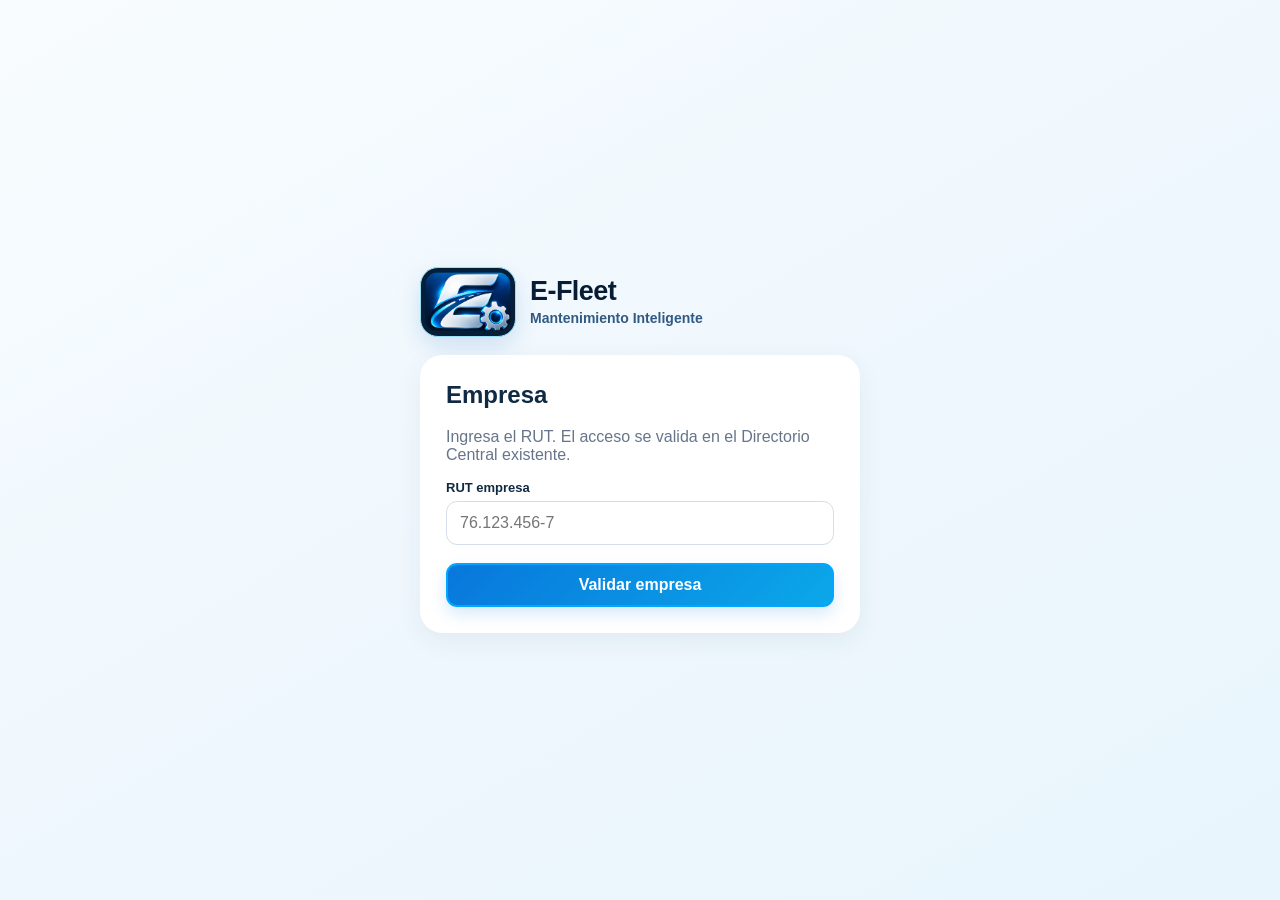
==== index.html @ 765e3e38 "Add files via upload" ====
<!doctype html>
<html lang="es">
<head>
  <meta charset="utf-8">
  <meta name="color-scheme" content="light">
  <meta name="viewport" content="width=device-width,initial-scale=1">
  <meta name="theme-color" content="#f8fcff">
  <title>E-Fleet Mantenimiento Inteligente</title>
  <link rel="icon" type="image/png" href="efleet-login-mark-r1819.png?v=1819">
  <link rel="stylesheet" href="styles.css?v=1840">
  <style id="efleet-shell-r170">
    /* Respaldo crítico integrado: evita que una hoja antigua deje el menú desbordado. */
    #sidebar{display:flex!important;flex-direction:column!important;height:100vh!important;height:100dvh!important;min-height:0!important;overflow:hidden!important}
    #sidebar #nav{display:flex!important;flex:1 1 auto!important;min-height:0!important;overflow-y:scroll!important;overscroll-behavior:contain!important;scrollbar-width:auto!important}
    #sidebarToggle{display:flex!important;visibility:visible!important}
    @media(max-width:760px){
      #appView{display:block!important}
      #sidebar{position:fixed!important;left:0!important;top:0!important;bottom:0!important;width:min(86vw,310px)!important;min-width:min(86vw,310px)!important;z-index:120!important;transform:translateX(-104%)!important;transition:transform .22s ease!important}
      #appView.sidebar-open #sidebar{transform:translateX(0)!important}
      #sidebarBackdrop{display:none!important;position:fixed!important;inset:0!important;z-index:110!important;background:#1018288f!important}
      #appView.sidebar-open #sidebarBackdrop{display:block!important}
      #appView>main{display:block!important;margin:0!important;width:100%!important}
    }
  </style>
</head>
<body>
<div id="toast"></div>

<section id="accessView" class="access-shell">
  <div class="brand-card">
    <div class="brand-mark"><img src="efleet-login-mark-r1819.png?v=1819" alt="E-Fleet Mantenimiento Inteligente"></div>
    <div>
      <h1>E-Fleet</h1>
      <p>Mantenimiento Inteligente</p>
    </div>
  </div>

  <div class="access-card">
    <div id="stepCompany">
      <h2>Empresa</h2>
      <p class="muted">Ingresa el RUT. El acceso se valida en el Directorio Central existente.</p>
      <label>RUT empresa</label>
      <input id="rut" autocomplete="organization" placeholder="76.123.456-7">
      <div id="keyWrap" class="hidden">
        <label>Clave de instalación</label>
        <input id="installKey" type="password" autocomplete="off" placeholder="SGF-XXXX-XXXX-...">
      </div>
      <button id="btnResolve" class="primary">Validar empresa</button>
      <div id="companyResult" class="status-box hidden"></div>
    </div>

    <div id="stepSetup" class="hidden">
      <div class="back" data-back="company">← Cambiar empresa</div>
      <h2>Primer Administrador</h2>
      <p class="muted">Esta empresa todavía no tiene usuarios en flota-mantenciones.</p>
      <label>Nombre</label><input id="setupName" placeholder="Administrador">
      <label>Correo</label><input id="setupEmail" type="email" placeholder="admin@empresa.cl">
      <label>Contraseña</label><input id="setupPassword" type="password" placeholder="Mínimo 8 caracteres">
      <button id="btnSetup" class="primary">Crear Administrador</button>
    </div>

    <div id="stepLogin" class="hidden">
      <h2>Iniciar sesión</h2>
      <div id="loginCompany" class="company-chip"></div>
      <label>Correo</label><input id="loginEmail" type="email" autocomplete="username">
      <label for="loginPassword">Contraseña</label>
      <div class="login-password-field">
        <input id="loginPassword" type="password" autocomplete="current-password" aria-describedby="loginPasswordHint">
        <button id="btnToggleLoginPassword" class="login-password-toggle" type="button" aria-label="Mostrar contraseña" aria-pressed="false" title="Mostrar contraseña">
          <svg class="eye-open" viewBox="0 0 24 24" aria-hidden="true"><path d="M2.2 12s3.6-6 9.8-6 9.8 6 9.8 6-3.6 6-9.8 6-9.8-6-9.8-6Z"/><circle cx="12" cy="12" r="2.8"/></svg>
          <svg class="eye-closed" viewBox="0 0 24 24" aria-hidden="true"><path d="m3 3 18 18M10.6 6.2A9.9 9.9 0 0 1 12 6c6.2 0 9.8 6 9.8 6a16.5 16.5 0 0 1-3 3.6M6.3 6.3C3.8 8 2.2 12 2.2 12s3.6 6 9.8 6c1.4 0 2.7-.3 3.8-.8M9.9 9.9A3 3 0 0 0 14.1 14.1"/></svg>
        </button>
      </div>
      <small id="loginPasswordHint" class="login-enter-hint">Presiona Enter para ingresar</small>
      <button id="btnLogin" class="primary">Ingresar</button>
      <div class="connection-actions">
        <button id="btnChangeCompany" class="link-btn" type="button">Cambiar empresa</button>
        <button id="btnClearConnection" class="link-btn danger-link" type="button">Limpiar conexión</button>
      </div>
    </div>
  </div>
</section>

<section id="appView" class="app-shell hidden">
  <aside id="sidebar" class="sidebar" aria-label="Menú principal">
    <div class="side-brand">
      <div class="brand-mark small"><img src="efleet-icon.png" alt="E-fleet"></div>
      <div><strong>E-Fleet</strong><small>Mantenimiento</small></div>
      <button id="sidebarClose" class="sidebar-close" type="button" aria-label="Cerrar menú">×</button>
    </div>
    <nav id="nav">
      <button data-view="dashboard" class="active">▦ Dashboard</button>
      <button data-view="empresa">🏢 Empresa</button>
      <button data-view="checkin" class="nav-protagonist">✓ Checklist técnico</button>
      <button data-view="checkinhistorial">🕘 Historial de Checklist</button>
      <button data-view="checkinaprobaciones">✅ Aprobar Checklist</button>
      <button data-view="perfiles">◉ Perfiles</button>
      <button data-view="vehiculos">🚙 Vehículos</button>
      <button data-view="conductores">👤 Conductores</button>
      <button data-view="asignaciones">🔑 Asignaciones</button>
      <button data-view="documentos">📄 Documentos</button>
      <button data-view="fallas">⚠ Fallas</button>
      <button data-view="mantenciones">🔧 Mantenciones</button>
      <button data-view="ordenes">📋 Órdenes de servicio</button>
      <button data-view="talleres">🏭 Talleres</button>
      <button data-view="historial">↺ Historial mantenciones</button>
      <button data-view="predicciones">✦ Análisis predictivo</button>
      <button data-view="notificaciones">🔔 Notificaciones y alertas</button>
      <button data-view="combustible">⛽ Combustible</button>
      <button data-view="presupuesto" class="nav-management">💰 Presupuesto Operacional</button>
      <button data-view="reportes">📊 Reportes PDF / XLSX</button>
      <button data-view="manual" class="nav-help">❓ Manual de Uso / Ayuda</button>
      <button class="nav-management" data-view="auditoria">🛡 Auditoría</button>
      <button id="navUsers" class="nav-management" data-view="usuarios">👥 Usuarios y permisos</button>
    </nav>
    <div class="side-bottom">
      <div id="sideUser"></div>
      <button id="btnLogout" class="ghost">Cerrar sesión</button>
    </div>
  </aside>
  <button id="sidebarBackdrop" class="sidebar-backdrop" type="button" aria-label="Cerrar menú"></button>

  <main>
    <header>
      <div class="header-main">
        <button id="sidebarToggle" class="sidebar-toggle" type="button" aria-label="Abrir menú principal" aria-controls="sidebar" aria-expanded="true">
          <span></span><span></span><span></span>
        </button>
        <div class="header-copy">
          <div class="header-copy-line"><h2 id="pageTitle">Dashboard</h2></div>
</div>
        <div class="company-nav-cluster"><button id="pageBackButton" class="page-back-button" type="button" aria-label="Volver atrás">←</button><div id="companyIdentity" class="company-identity">
          <img id="companyLogoHeader" class="company-logo-header hidden" alt="Logo empresa">
          <div><small>EMPRESA ACTIVA</small><strong id="companyNameHeader">Empresa</strong></div>
        </div></div>
      </div>
      <div class="header-actions">
        <button id="btnNotifications" class="notification-bell" type="button" aria-label="Centro de notificaciones">
          <span class="bell-icon">🔔</span>
          <span id="notificationCount" class="notification-count hidden">0</span>
        </button>
        <button id="btnExportPdfCurrent" class="ghost module-export-button pdf-icon-button" type="button" title="Exportar PDF" aria-label="Exportar PDF">📄</button>
        <button id="btnExportXlsxCurrent" class="ghost module-export-button excel-icon-button" type="button" title="Exportar Excel" aria-label="Exportar Excel"><span class="excel-icon" aria-hidden="true">X</span></button>
        <button id="btnRefresh" class="ghost">↻ Actualizar</button>
        <div class="profile-wrap">
          <button id="profileButton" class="profile-button" type="button" aria-label="Perfil">
            <img id="profileImage" class="profile-image hidden" alt="Foto de perfil">
            <span id="profileInitials" class="profile-initials">U</span>
          </button>
          <div id="profileMenu" class="profile-menu hidden">
            <div class="profile-menu-head">
              <strong id="profileMenuName">Usuario</strong>
              <small id="profileMenuRole"></small>
            </div>
            <button id="btnChangePhoto" type="button">📷 Cambiar foto</button>
            <button id="btnProfileLogout" type="button">↪ Cerrar sesión</button>
          </div>
          <input id="profileFile" class="hidden" type="file" accept="image/jpeg,image/png,image/webp">
        </div>
      </div>
    </header>

    <section id="view-dashboard" class="view active">
      <div id="fleetRings" class="ring-kpi-grid"></div>
      <div id="kpis" class="kpi-grid"></div>
      <div class="panel">
        <div class="panel-head"><h3>Salud de la flota</h3></div>
        <div id="healthRows"></div>
      </div>
    </section>

    <section id="view-empresa" class="view">
      <div class="module-hero company-module-hero">
        <div><span class="hero-icon">🏢</span><div><span class="module-eyebrow">EMPRESA ACTIVA</span><h3>Datos de la empresa</h3><p>Nombre, logo y datos corporativos usados por Web, Android, PDF y reportes.</p></div></div>
        <span id="companyStateBadge" class="badge ok">ACTIVA</span>
      </div>
      <div class="company-layout">
        <section class="panel company-logo-panel">
          <div class="company-logo-preview"><img id="companyLogoPreview" class="hidden" alt="Logo empresa"><span id="companyLogoPlaceholder">🏢</span></div>
          <h3 id="companyDisplayName">Empresa</h3><p id="companyDisplayRut" class="muted"></p>
          <input id="companyLogoFile" class="hidden" type="file" accept="image/jpeg,image/png,image/webp">
          <button id="btnCompanyLogo" class="ghost" type="button">📷 Cargar / cambiar logo</button>
        </section>
        <section class="panel company-form-panel">
          <div class="company-form-grid">
            <div><label>Razón social</label><input id="companyLegalName"></div>
            <div><label>Nombre de fantasía</label><input id="companyTradeName"></div>
            <div class="span-2"><label>Dirección</label><input id="companyAddress"></div>
            <div><label>Teléfono</label><input id="companyPhone"></div>
            <div><label>Correo</label><input id="companyEmail" type="email"></div>
            <div><label>Alerta velocidad (km/h)</label><input id="companySpeedAlert" type="number" min="0"></div>
            <div><label>Exceso velocidad (km/h)</label><input id="companySpeedExcess" type="number" min="0"></div>
            <div><label>Alerta mantención preventiva (km)</label><input id="companyMaintenanceWarn" type="number" min="0"></div>
            <div><label>Alerta mantención urgente (km)</label><input id="companyMaintenanceUrgent" type="number" min="0"></div>
          </div>
          <div class="company-actions"><button id="btnSaveCompany" class="primary" type="button">Guardar datos de empresa</button></div>
        </section>
      </div>
    </section>

    <section id="view-sin-acceso" class="view">
      <div class="access-empty-state"><span>🔒</span><h3>Perfil sin módulos habilitados</h3><p>La matriz personalizada de esta cuenta está vacía. Un Administrador puede habilitar opciones desde Usuarios y permisos.</p></div>
    </section>

    <section id="view-perfiles" class="view">
      <div class="module-hero">
        <div><span class="hero-icon">◉</span><div><h3>Perfiles de acceso</h3><p>Operador y Supervisor son perfiles distintos; cada uno conserva su propia matriz.</p></div></div>
        <button id="btnProfilePhoto" class="primary" type="button">📷 Actualizar foto</button>
      </div>
      <div id="profileOverview" class="profile-overview"></div>
      <div id="profileOperational" class="life-grid"></div>
      <div class="section-heading"><div><span>CONTROL DE ACCESO</span><h3>Perfiles y permisos base</h3><p>El Administrador configura la matriz del perfil; los permisos personalizados del usuario continúan siendo autoritativos.</p></div></div>
      <div class="advanced-filter-bar compact-filter-bar"><label class="filter-field filter-search"><span>Buscar</span><input id="profileSearch" type="search" placeholder="Perfil, rol o descripción"></label><label class="filter-field"><span>Categoría</span><select id="profileRoleFilter"><option value="">Todas</option><option value="ROL-ADMIN">Administradores</option><option value="ROL-GERENCIA">Gerencia</option><option value="ROL-OPERADOR">Operadores</option><option value="ROL-SUPERVISOR">Supervisores</option><option value="ROL-SUPERVISOR-GEO">Supervisores geográficos</option><option value="ROL-CONDUCTOR">Conductores</option></select></label><div class="advanced-filter-actions"><button id="profileFilterClear" class="ghost" type="button">Limpiar</button></div></div>
      <div id="roleProfileCards" class="role-profile-grid"></div>
    </section>

    <section id="view-vehiculos" class="view">
      <div class="toolbar">
        <button class="primary" data-open-form="vehiculo">+ Vehículo</button>
      </div>
      <div class="advanced-filter-bar" data-filter-module="vehiculos">
        <label class="filter-field filter-search"><span>Buscar</span><input data-filter-search type="search" placeholder="Patente, marca, modelo, VIN o combustible"></label>
        
        <label class="filter-field"><span>Estado</span><select data-filter-state><option value="">Todos</option></select></label>
        <label class="filter-field"><span>Categoría</span><select data-filter-category><option value="">Todas</option></select></label>
        <label class="filter-field"><span>Criticidad</span><select data-filter-criticality><option value="">Todas</option></select></label>
        <label class="filter-field filter-date"><span>Desde</span><input data-filter-from type="date"></label>
        <label class="filter-field filter-date"><span>Hasta</span><input data-filter-to type="date"></label>
        <div class="advanced-filter-actions"><button class="primary" data-filter-apply type="button">Aplicar</button><button class="ghost" data-filter-clear type="button">Limpiar</button><button class="ghost" data-filter-refresh type="button">↻ Actualizar</button></div>
      </div>
      <div id="vehiculosRows" class="cards"></div>
    </section>

    <section id="view-conductores" class="view">
      <div class="module-hero">
        <div><span class="hero-icon">👤</span><div><span class="module-eyebrow">FICHA + ANTECEDENTES</span><h3>Conductores</h3></div></div>
        <button class="primary" data-open-form="conductor">+ Conductor</button>
      </div>
      <div class="user-module-features"><span>📄 Licencia de conducir</span><span>🪪 Cédula de identidad</span><span>📋 Hoja de vida del conductor</span><span>⚠ Alertas de vencimiento</span></div>
      <div class="advanced-filter-bar" data-filter-module="conductores">
        <label class="filter-field filter-search"><span>Buscar</span><input data-filter-search type="search" placeholder="Nombre, RUT, correo, teléfono o licencia"></label>
        
        <label class="filter-field"><span>Estado</span><select data-filter-state><option value="">Todos</option></select></label>
        <label class="filter-field"><span>Categoría</span><select data-filter-category><option value="">Todas</option></select></label>
        <label class="filter-field"><span>Criticidad</span><select data-filter-criticality><option value="">Todas</option></select></label>
        <label class="filter-field filter-date"><span>Desde</span><input data-filter-from type="date"></label>
        <label class="filter-field filter-date"><span>Hasta</span><input data-filter-to type="date"></label>
        <div class="advanced-filter-actions"><button class="primary" data-filter-apply type="button">Aplicar</button><button class="ghost" data-filter-clear type="button">Limpiar</button><button class="ghost" data-filter-refresh type="button">↻ Actualizar</button></div>
      </div>
      <div id="conductoresRows" class="cards"></div>
    </section>


    <section id="view-asignaciones" class="view">
      <div class="module-hero">
        <div><span class="hero-icon">🔑</span><div><h3>Asignación de vehículos</h3><p>Asigna vehículos a conductores y controla aceptación.</p></div></div>
        <button id="btnNewAssignment" class="primary">+ Asignar vehículo</button>
      </div>
      <div class="advanced-filter-bar" data-filter-module="asignaciones">
        <label class="filter-field filter-search"><span>Buscar</span><input data-filter-search type="search" placeholder="Vehículo, conductor u observación"></label>
        
        <label class="filter-field"><span>Estado</span><select data-filter-state><option value="">Todos</option></select></label>
        <label class="filter-field"><span>Categoría</span><select data-filter-category><option value="">Todas</option></select></label>
        <label class="filter-field"><span>Criticidad</span><select data-filter-criticality><option value="">Todas</option></select></label>
        <label class="filter-field filter-date"><span>Desde</span><input data-filter-from type="date"></label>
        <label class="filter-field filter-date"><span>Hasta</span><input data-filter-to type="date"></label>
        <div class="advanced-filter-actions"><button class="primary" data-filter-apply type="button">Aplicar</button><button class="ghost" data-filter-clear type="button">Limpiar</button><button class="ghost" data-filter-refresh type="button">↻ Actualizar</button></div>
      </div>
      <div id="assignmentRows" class="cards modern-grid"></div>
    </section>

    <section id="view-documentos" class="view">
      <div class="module-hero">
        <div><span class="hero-icon">📄</span><div><h3>Documentos</h3><p>Documentación asociada a vehículos y conductores.</p></div></div>
        <button id="btnNewDocument" class="primary">+ Nuevo documento</button>
      </div>
      <div class="document-kpis">
        <div class="mini-kpi"><small>Total</small><strong id="docKpiTotal">0</strong></div>
        <div class="mini-kpi ok"><small>Vigentes</small><strong id="docKpiOk">0</strong></div>
        <div class="mini-kpi warn"><small>30 días</small><strong id="docKpiWarn">0</strong></div>
        <div class="mini-kpi danger"><small>Prioritarios ≤15 días</small><strong id="docKpiPriority">0</strong></div>
        <div class="mini-kpi danger"><small>Vencidos</small><strong id="docKpiExpired">0</strong></div>
      </div>
      <div class="advanced-filter-bar" data-filter-module="documentos">
        <label class="filter-field filter-search"><span>Buscar</span><input data-filter-search type="search" placeholder="Tipo, número, patente o conductor"></label>
        <label class="filter-field"><span>Entidad</span><select id="docFilterEntity" data-filter-extra="entity"><option value="">Vehículos y conductores</option><option value="VEHICULO">Vehículos</option><option value="CONDUCTOR">Conductores</option></select></label>
        <label class="filter-field"><span>Estado</span><select data-filter-state><option value="">Todos</option></select></label>
        <label class="filter-field"><span>Categoría</span><select data-filter-category><option value="">Todas</option></select></label>
        <label class="filter-field"><span>Criticidad</span><select data-filter-criticality><option value="">Todas</option></select></label>
        <label class="filter-field filter-date"><span>Desde</span><input data-filter-from type="date"></label>
        <label class="filter-field filter-date"><span>Hasta</span><input data-filter-to type="date"></label>
        <div class="advanced-filter-actions"><button class="primary" data-filter-apply type="button">Aplicar</button><button class="ghost" data-filter-clear type="button">Limpiar</button><button class="ghost" data-filter-refresh type="button">↻ Actualizar</button></div>
      </div>
      <div id="documentRows" class="document-grid"></div>
      <div class="panel"><div class="panel-head"><div><h3>Línea de tiempo documental</h3><p class="muted">Carga, reemplazo, edición, vencimiento y eliminación quedan trazados.</p></div></div><div id="documentTimeline" class="maintenance-timeline"></div></div>
    </section>

    <section id="view-checkin" class="view">
      <div class="checkin-hero">
        <div>
          <span class="checkin-eyebrow">MÓDULO PROTAGONISTA · CONTROL TÉCNICO</span>
          <h3>Centro de Checklist vehicular</h3>
          <p>Inspecciona, decide, informa fallas y programa mantenciones sin abandonar este módulo.</p>
        </div>
        <span class="checkin-count">18<br><small>PUNTOS</small></span>
      </div>
      <div class="checkin-qr-gateway" aria-label="Acceso rápido QR de Checklist">
        <div class="checkin-qr-gateway-main">
          <div class="checkin-qr-gateway-icon" aria-hidden="true">▦</div>
          <div>
            <span class="checkin-qr-gateway-kicker">ACCESO QR · CHECKLIST</span>
            <strong>Escáner QR visible y directo</strong>
            <small>Valida el QR temporal del vehículo antes de iniciar la inspección. No necesitas seleccionar una unidad para abrir el escáner.</small>
          </div>
        </div>
        <div class="checkin-qr-gateway-actions">
          <button id="btnScanCheckinQr" class="qr-scan-main" type="button">📷 ESCANEAR / VALIDAR QR</button>
          <button id="btnGenerateCheckinQr" class="qr-generate-main" type="button">▦ GENERAR QR · 15 MIN</button>
        </div>
      </div>
      <div class="checkin-workflow">
        <div><b>1</b><span><strong>Identificar</strong><small>Tarjetas y QR</small></span></div>
        <div><b>2</b><span><strong>Inspeccionar</strong><small>18 controles</small></span></div>
        <div><b>3</b><span><strong>Decidir</strong><small>Apto o no apto</small></span></div>
        <div><b>4</b><span><strong>Actuar</strong><small>Falla o mantención</small></span></div>
      </div>
      <div class="panel checkin-schedule-panel">
        <div class="panel-head"><div><h3>Próximos Checklist programados</h3><p>La programación también nace desde este módulo protagonista.</p></div><button id="btnProgramCheckinSecondary" class="primary" type="button">+ Programar</button></div>
        <div id="checkinScheduleRows" class="schedule-grid"></div>
      </div>
      <div class="panel checkin-create-panel">
        <div class="panel-head">
          <div><h3>Nueva inspección</h3><p>Selecciona la unidad antes de generar el acceso QR.</p></div>
          <div class="checkin-head-actions">
            <button id="btnProgramCheckin" class="ghost" type="button">🗓 Programar Checklist</button>
            <button id="btnGoCheckinHistory" class="ghost" type="button">🕘 Historial</button>
            <button id="btnGoCheckinApprovals" class="ghost" type="button">✅ Aprobar</button>
            <button id="btnCheckinVoice" class="voice-action" type="button">🎙 Informar por voz</button>
            <button id="btnMarkAllConforme" class="ghost" type="button">✓ Marcar todo conforme</button>
          </div>
        </div>
        <div class="checkin-selection-board">
          <section class="checkin-choice-section checkin-choice-wide">
            <div class="checkin-section-title"><span>1</span><div><strong>Selecciona el vehículo</strong><small>Presiona una tarjeta para dejar la unidad activa.</small></div></div>
            <label class="checkin-quick-search"><span>Buscar vehículo</span><input id="ciVehicleSearch" type="search" placeholder="Patente, marca, modelo o VIN" autocomplete="off"></label>
            <input id="ciVehicle" type="hidden">
            <div id="ciVehicleCards" class="checkin-choice-grid vehicle-choice-grid"></div>
          </section>
          <section class="checkin-choice-section">
            <div class="checkin-section-title"><span>2</span><div><strong>Selecciona el conductor</strong><small>Las opciones están dentro de tarjetas.</small></div></div>
            <label class="checkin-quick-search"><span>Buscar conductor</span><input id="ciDriverSearch" type="search" placeholder="Nombre, RUT, correo o licencia" autocomplete="off"></label>
            <input id="ciDriver" type="hidden">
            <div id="ciDriverCards" class="checkin-choice-grid driver-choice-grid"></div>
          </section>
          <section class="checkin-choice-section mileage-choice-card">
            <div class="checkin-section-title"><span>3</span><div><strong>Kilometraje actual</strong><small>Se incorpora al Checklist y sus acciones.</small></div></div>
            <div class="mileage-input"><input id="ciKm" type="number" min="0" inputmode="numeric" placeholder="0"><span>KM</span></div>
            <div class="km-confirm-line"><span>El kilometraje es el único dato mínimo operativo.</span><strong id="ciKmStatus">Pendiente de confirmar</strong></div>
          </section>
        </div>
        <div id="checkinQrGateHint" class="checkin-qr-gate"><strong>QR requerido</strong><span>Valida el QR del vehículo asignado para habilitar los 18 puntos de chequeo.</span></div>
        <div id="checkinValidatedArea" class="hidden">
        <div class="checkin-inspection-heading"><span>4</span><div><strong>Inspección de 18 puntos</strong><small>Cada tarjeta contiene sus tres opciones: Conforme, Observación o Falla.</small></div></div>
        <div id="checklist" class="checklist"></div>
        <div class="checkin-close-grid">
          <div>
            <label>Observación general</label>
            <textarea id="ciObs" rows="4" placeholder="Ruidos, daños, testigos o condiciones relevantes"></textarea>
          </div>
          <div id="ciResultBox" class="checkin-result result-ok">
            <small>RESULTADO TÉCNICO EN VIVO</small>
            <strong id="ciResult">APTO</strong>
            <span id="ciResultDetail">18 conformes · 0 observaciones · 0 fallas</span>
          </div>
        </div>
        <div class="checkin-evidence-box">
          <div class="guided-evidence-title"><div><strong>📷 Evidencia fotográfica guiada</strong><small>5 vistas del perímetro + odómetro. Esperada para trazabilidad, pero nunca impide cerrar el Checklist.</small></div></div>
          <div class="checkin-photo-guide">
            <label class="guided-photo"><span>FOTO 1</span><strong>Frente</strong><input type="file" accept="image/*" capture="environment" data-guided-evidence="FRENTE" data-guided-label="Frente"></label>
            <label class="guided-photo"><span>FOTO 2</span><strong>Parte trasera</strong><input type="file" accept="image/*" capture="environment" data-guided-evidence="TRASERA" data-guided-label="Parte trasera"></label>
            <label class="guided-photo"><span>FOTO 3</span><strong>Lateral izquierdo</strong><input type="file" accept="image/*" capture="environment" data-guided-evidence="LATERAL_IZQ" data-guided-label="Lateral izquierdo"></label>
            <label class="guided-photo"><span>FOTO 4</span><strong>Lateral derecho</strong><input type="file" accept="image/*" capture="environment" data-guided-evidence="LATERAL_DER" data-guided-label="Lateral derecho"></label>
            <label class="guided-photo"><span>FOTO 5</span><strong>Vista general 3/4</strong><input type="file" accept="image/*" capture="environment" data-guided-evidence="GENERAL_3_4" data-guided-label="Vista general 3/4"></label>
            <label class="guided-photo"><span>ODÓMETRO</span><strong>Kilometraje</strong><input type="file" accept="image/*" capture="environment" data-guided-evidence="ODOMETRO" data-guided-label="Odómetro"></label>
          </div>
          <label>Archivos adicionales</label><input id="ciEvidenceFiles" type="file" multiple accept="image/jpeg,image/png,image/webp,application/pdf">
          <span id="ciEvidenceHint">Evidencia guiada 0/6 · no bloqueante</span>
        </div>
        <div id="checkinContinuityNotice" class="continuity-notice"><b>CONTINUIDAD OPERACIONAL</b><span>Las evidencias, IA, documentos vencidos o fallas informan; nunca bloquean el cierre. Sin internet se guarda localmente y sincroniza después.</span></div>
        <button id="btnSaveCheckin" class="primary checkin-save">Confirmar KM y guardar Checklist</button>
        </div>
        <section class="checkin-action-hub">
          <div class="checkin-action-head">
            <div><span>ACCIONES DEL CHECKLIST</span><h3>Actúa sobre el resultado</h3><p id="checkinActionContext">Guarda la inspección para vincular una falla o mantención.</p></div>
            <button id="btnNewCheckin" class="ghost" type="button">↻ Nueva inspección</button>
          </div>
          <div class="checkin-action-grid">
            <article id="checkinFailureAction" class="checkin-action-card failure-action is-locked">
              <div class="checkin-action-icon">⚠</div>
              <div><small>DESDE EL CHECKLIST</small><h4>Informe de fallas</h4><p>Registra el hallazgo con vehículo, conductor, kilometraje y Checklist vinculados.</p></div>
              <div id="checkinFailureOptions" class="checkin-action-options"><button type="button" data-current-checkin-failure="ADICIONAL" disabled>+ Informar falla adicional</button></div>
            </article>
            <article id="checkinMaintenanceAction" class="checkin-action-card maintenance-action is-locked">
              <div class="checkin-action-icon">🔧</div>
              <div><small>PROGRAMACIÓN DIRECTA</small><h4>Programar mantención</h4><p>Escoge el tipo dentro de la tarjeta y continúa con la fecha y el trabajo.</p></div>
              <div class="checkin-action-options">
                <button type="button" data-current-checkin-maintenance="PREVENTIVA" disabled>Preventiva</button>
                <button type="button" data-current-checkin-maintenance="CORRECTIVA" disabled>Correctiva</button>
                <button type="button" data-current-checkin-maintenance="PREDICTIVA" disabled>Predictiva</button>
              </div>
            </article>
          </div>
        </section>
      </div>
      <div class="panel">
        <div class="panel-head"><h3>Historial reciente</h3></div>
        <div id="checkinRows"></div>
      </div>
    </section>

    <section id="view-checkinhistorial" class="view">
      <div class="module-hero"><div><span class="hero-icon">🕘</span><div><span class="module-eyebrow">TRAZABILIDAD</span><h3>Historial de Checklist</h3><p>Inspecciones, resultado técnico, aprobación, kilometraje y evidencias por vehículo.</p></div></div><div class="hero-actions"><button id="btnCheckinHistoryPdf" class="ghost pdf-icon-button" title="Exportar PDF" aria-label="Exportar PDF">📄</button><button id="btnCheckinHistoryXlsx" class="ghost excel-icon-button" type="button" title="Exportar Excel" aria-label="Exportar Excel"><span class="excel-icon" aria-hidden="true">X</span></button></div></div>
      <div class="advanced-filter-bar" data-filter-module="checkinhistorial">
        <label class="filter-field filter-search"><span>Buscar</span><input data-filter-search type="search" placeholder="Patente, conductor u observación"></label>
        <label class="filter-field"><span>Vehículo</span><select id="checkinHistoryVehicle" data-filter-extra="vehicle"><option value="">Todos los vehículos</option></select></label>
        <label class="filter-field"><span>Estado</span><select data-filter-state><option value="">Todos</option></select></label>
        <label class="filter-field"><span>Categoría</span><select data-filter-category><option value="">Todas</option></select></label>
        <label class="filter-field"><span>Criticidad</span><select data-filter-criticality><option value="">Todas</option></select></label>
        <label class="filter-field filter-date"><span>Desde</span><input data-filter-from type="date"></label>
        <label class="filter-field filter-date"><span>Hasta</span><input data-filter-to type="date"></label>
        <div class="advanced-filter-actions"><button class="primary" data-filter-apply type="button">Aplicar</button><button class="ghost" data-filter-clear type="button">Limpiar</button><button class="ghost" data-filter-refresh type="button">↻ Actualizar</button></div>
      </div>
      <div id="checkinHistoryKpis" class="ring-kpi-grid compact"></div>
      <div id="checkinHistoryRows" class="checkin-history-grid"></div>
    </section>

    <section id="view-checkinaprobaciones" class="view">
      <div class="module-hero"><div><span class="hero-icon">✅</span><div><span class="module-eyebrow">ADMINISTRADOR / GERENCIA</span><h3>Aprobar Checklist</h3><p>Aprobación directa disponible sin pasos intermedios, conservando el resultado técnico y la auditoría.</p></div></div></div>
      <div id="checkinApprovalKpis" class="ring-kpi-grid compact"></div>
      <div class="advanced-filter-bar" data-filter-module="checkinaprobaciones">
        <label class="filter-field filter-search"><span>Buscar</span><input data-filter-search type="search" placeholder="Patente, conductor, resultado u observación"></label>
        
        <label class="filter-field"><span>Estado</span><select data-filter-state><option value="">Todos</option></select></label>
        <label class="filter-field"><span>Categoría</span><select data-filter-category><option value="">Todas</option></select></label>
        <label class="filter-field"><span>Criticidad</span><select data-filter-criticality><option value="">Todas</option></select></label>
        <label class="filter-field filter-date"><span>Desde</span><input data-filter-from type="date"></label>
        <label class="filter-field filter-date"><span>Hasta</span><input data-filter-to type="date"></label>
        <div class="advanced-filter-actions"><button class="primary" data-filter-apply type="button">Aplicar</button><button class="ghost" data-filter-clear type="button">Limpiar</button><button class="ghost" data-filter-refresh type="button">↻ Actualizar</button></div>
      </div>
      <div id="checkinApprovalRows" class="checkin-history-grid"></div>
    </section>

    <section id="view-fallas" class="view">
      <div class="module-hero"><div><span class="hero-icon">⚠</span><div><span class="module-eyebrow">CONTROL DE FALLAS</span><h3>Fallas</h3><p>Haz clic en el comentario o la tarjeta para desplegar el detalle, evidencias, trazabilidad y acciones relacionadas.</p></div></div><div class="hero-actions"><button id="btnFailureVoice" class="voice-action" type="button">🎙 Reportar por voz</button><button class="primary" data-open-form="falla">+ Informar falla</button></div></div>
      <div class="advanced-filter-bar" data-filter-module="fallas">
        <label class="filter-field filter-search"><span>Buscar</span><input data-filter-search type="search" placeholder="Falla, vehículo, conductor, comentario u origen"></label>
        
        <label class="filter-field"><span>Estado</span><select data-filter-state><option value="">Todos</option></select></label>
        <label class="filter-field"><span>Categoría</span><select data-filter-category><option value="">Todas</option></select></label>
        <label class="filter-field"><span>Criticidad</span><select data-filter-criticality><option value="">Todas</option></select></label>
        <label class="filter-field filter-date"><span>Desde</span><input data-filter-from type="date"></label>
        <label class="filter-field filter-date"><span>Hasta</span><input data-filter-to type="date"></label>
        <div class="advanced-filter-actions"><button class="primary" data-filter-apply type="button">Aplicar</button><button class="ghost" data-filter-clear type="button">Limpiar</button><button class="ghost" data-filter-refresh type="button">↻ Actualizar</button></div>
      </div>
      <div id="fallasRows" class="cards"></div>
    </section>

    <section id="view-mantenciones" class="view">
      <div class="module-hero"><div><span class="hero-icon">🔧</span><div><h3>Mantenciones por vehículo</h3><p>Planificación, ejecución y costo vinculados a la hoja de vida de cada unidad.</p></div></div><button class="primary" data-open-form="mantencion">+ Mantención</button></div>
      <div id="maintenanceKpis" class="ring-kpi-grid compact"></div>
      <div class="advanced-filter-bar" data-filter-module="mantenciones">
        <label class="filter-field filter-search"><span>Buscar</span><input data-filter-search type="search" placeholder="Trabajo, vehículo, taller u observación"></label>
        
        <label class="filter-field"><span>Estado</span><select data-filter-state><option value="">Todos</option></select></label>
        <label class="filter-field"><span>Categoría</span><select data-filter-category><option value="">Todas</option></select></label>
        <label class="filter-field"><span>Criticidad</span><select data-filter-criticality><option value="">Todas</option></select></label>
        <label class="filter-field filter-date"><span>Desde</span><input data-filter-from type="date"></label>
        <label class="filter-field filter-date"><span>Hasta</span><input data-filter-to type="date"></label>
        <div class="advanced-filter-actions"><button class="primary" data-filter-apply type="button">Aplicar</button><button class="ghost" data-filter-clear type="button">Limpiar</button><button class="ghost" data-filter-refresh type="button">↻ Actualizar</button></div>
      </div>
      <div id="mantencionesRows" class="cards"></div>
    </section>

    <section id="view-ordenes" class="view">
      <div class="module-hero service-orders-hero"><div><span class="hero-icon">📋</span><div><span class="module-eyebrow">SERVICIO TÉCNICO</span><h3>Órdenes de servicio</h3><p>Formato técnico moderno con vehículo, taller, diagnóstico, trabajos, costos y trazabilidad.</p></div></div><div class="hero-actions"><button class="primary" data-open-form="orden">+ Orden de servicio</button></div></div>
      <div id="orderKpis" class="ring-kpi-grid compact"></div>
      <div class="advanced-filter-bar" data-filter-module="ordenes">
        <label class="filter-field filter-search"><span>Buscar</span><input data-filter-search type="search" placeholder="Orden, vehículo, taller, diagnóstico o trabajo"></label>
        
        <label class="filter-field"><span>Estado</span><select data-filter-state><option value="">Todos</option></select></label>
        <label class="filter-field"><span>Categoría</span><select data-filter-category><option value="">Todas</option></select></label>
        <label class="filter-field"><span>Criticidad</span><select data-filter-criticality><option value="">Todas</option></select></label>
        <label class="filter-field filter-date"><span>Desde</span><input data-filter-from type="date"></label>
        <label class="filter-field filter-date"><span>Hasta</span><input data-filter-to type="date"></label>
        <div class="advanced-filter-actions"><button class="primary" data-filter-apply type="button">Aplicar</button><button class="ghost" data-filter-clear type="button">Limpiar</button><button class="ghost" data-filter-refresh type="button">↻ Actualizar</button></div>
      </div>
      <div id="orderRows" class="service-order-grid"></div>
    </section>

    <section id="view-talleres" class="view">
      <div class="module-hero"><div><span class="hero-icon">🏭</span><div><span class="module-eyebrow">RED DE SERVICIO</span><h3>Talleres</h3><p>Escribe la dirección en texto; E-Fleet obtiene automáticamente la ubicación y las coordenadas, además de teléfono y calidad histórica.</p></div></div><div class="hero-actions"><button class="primary" data-open-form="taller">+ Taller</button></div></div>
      <div id="workshopKpis" class="ring-kpi-grid compact"></div>
      <div class="advanced-filter-bar" data-filter-module="talleres">
        <label class="filter-field filter-search"><span>Buscar</span><input data-filter-search type="search" placeholder="Nombre, especialidad, dirección, comuna o contacto"></label>
        
        <label class="filter-field"><span>Estado</span><select data-filter-state><option value="">Todos</option></select></label>
        <label class="filter-field"><span>Categoría</span><select data-filter-category><option value="">Todas</option></select></label>
        <label class="filter-field"><span>Criticidad</span><select data-filter-criticality><option value="">Todas</option></select></label>
        <label class="filter-field filter-date"><span>Desde</span><input data-filter-from type="date"></label>
        <label class="filter-field filter-date"><span>Hasta</span><input data-filter-to type="date"></label>
        <div class="advanced-filter-actions"><button class="primary" data-filter-apply type="button">Aplicar</button><button class="ghost" data-filter-clear type="button">Limpiar</button><button class="ghost" data-filter-refresh type="button">↻ Actualizar</button></div>
      </div>
      <div id="talleresRows" class="workshop-grid"></div>
    </section>

    <section id="view-historial" class="view">
      <div class="module-hero"><div><span class="hero-icon">↺</span><div><h3>Historial de mantenciones</h3><p>Trazabilidad completa por vehículo, fecha, tipo, estado, kilometraje y costo.</p></div></div></div>
      <div id="historyKpis" class="ring-kpi-grid compact"></div>
      <div class="advanced-filter-bar" data-filter-module="historial">
        <label class="filter-field filter-search"><span>Buscar</span><input data-filter-search type="search" placeholder="Trabajo, patente u observación"></label>
        <label class="filter-field"><span>Vehículo</span><select id="historyVehicle" data-filter-extra="vehicle"><option value="">Todos los vehículos</option></select></label>
        <label class="filter-field"><span>Estado</span><select data-filter-state><option value="">Todos</option></select></label>
        <label class="filter-field"><span>Categoría</span><select data-filter-category><option value="">Todas</option></select></label>
        <label class="filter-field"><span>Criticidad</span><select data-filter-criticality><option value="">Todas</option></select></label>
        <label class="filter-field filter-date"><span>Desde</span><input data-filter-from type="date"></label>
        <label class="filter-field filter-date"><span>Hasta</span><input data-filter-to type="date"></label>
        <div class="advanced-filter-actions"><button class="primary" data-filter-apply type="button">Aplicar</button><button class="ghost" data-filter-clear type="button">Limpiar</button><button class="ghost" data-filter-refresh type="button">↻ Actualizar</button></div>
      </div>
      <div id="historyRows" class="maintenance-timeline"></div>
    </section>

    <section id="view-predicciones" class="view">
      <div class="predictive-hero"><div><span class="predictive-eyebrow">NEXO · MOTOR AUTOMÁTICO CONTINUO</span><h3>Análisis Predictivo</h3></div><button id="btnRunPrediction" class="primary" type="button">✦ Recalcular ahora</button></div>
      <div id="predictionOverview" class="prediction-overview"><div class="prediction-placeholder">Ejecuta el análisis para obtener la condición actual de la flota.</div></div>
      <div class="panel"><div class="panel-head"><div><h3>Análisis registrados</h3><p class="muted">Resultados históricos disponibles para esta cuenta.</p></div></div>      <div class="advanced-filter-bar" data-filter-module="predicciones">
        <label class="filter-field filter-search"><span>Buscar</span><input data-filter-search type="search" placeholder="Vehículo, tipo, riesgo, explicación o recomendación"></label>
        
        <label class="filter-field"><span>Estado</span><select data-filter-state><option value="">Todos</option></select></label>
        <label class="filter-field"><span>Categoría</span><select data-filter-category><option value="">Todas</option></select></label>
        <label class="filter-field"><span>Criticidad</span><select data-filter-criticality><option value="">Todas</option></select></label>
        <label class="filter-field filter-date"><span>Desde</span><input data-filter-from type="date"></label>
        <label class="filter-field filter-date"><span>Hasta</span><input data-filter-to type="date"></label>
        <div class="advanced-filter-actions"><button class="primary" data-filter-apply type="button">Aplicar</button><button class="ghost" data-filter-clear type="button">Limpiar</button><button class="ghost" data-filter-refresh type="button">↻ Actualizar</button></div>
      </div><div id="predictionRows" class="cards"></div></div>
    </section>

    <section id="view-notificaciones" class="view">
      <div class="module-hero"><div><span class="hero-icon">🔔</span><div><h3>Centro de Notificaciones</h3><p>La campanita muestra solo pendientes. Aquí queda todo el historial asociado al perfil y sus recursos, respetando rol y empresa.</p></div></div><div class="hero-actions"><button id="notificationPageInlineBack" class="ghost notification-back-inline hidden" type="button">← Volver atrás</button><button id="btnNotificationVoice" class="voice-action" type="button">🎙 Enviar por voz</button><button id="pageNotificationRefresh" class="ghost" type="button">↻ Actualizar</button><button id="pageNotificationMarkAll" class="primary" type="button">✓ Marcar leídas</button></div></div>
      <div id="notificationKpis" class="ring-kpi-grid compact"></div>
      <div id="notificationPageDetail" class="notification-focus-panel hidden"></div>
      <div class="advanced-filter-bar" data-filter-module="notificaciones">
        <label class="filter-field filter-search"><span>Buscar</span><input data-filter-search type="search" placeholder="Título, mensaje, vehículo, usuario o categoría"></label>
        
        <label class="filter-field"><span>Estado</span><select data-filter-state><option value="">Todos</option></select></label>
        <label class="filter-field"><span>Categoría</span><select data-filter-category><option value="">Todas</option></select></label>
        <label class="filter-field"><span>Criticidad</span><select data-filter-criticality><option value="">Todas</option></select></label>
        <label class="filter-field filter-date"><span>Desde</span><input data-filter-from type="date"></label>
        <label class="filter-field filter-date"><span>Hasta</span><input data-filter-to type="date"></label>
        <div class="advanced-filter-actions"><button class="primary" data-filter-apply type="button">Aplicar</button><button class="ghost" data-filter-clear type="button">Limpiar</button><button class="ghost" data-filter-refresh type="button">↻ Actualizar</button></div>
      </div>
      <div id="notificationPageSelection" class="notification-page-selection hidden"></div><div id="notificationPageRows" class="notification-page-grid"></div>
    </section>

    <section id="view-combustible" class="view">
      <div class="module-hero fuel-hero"><div><span class="hero-icon">⛽</span><div><span class="module-eyebrow">CONTROL TÉCNICO–ECONÓMICO</span><h3>Combustible Pro</h3><p>Registro con odómetro, GPS, dirección, estación, evidencia, rendimiento, costo/km, anomalías y reportes.</p></div></div><div class="hero-actions"><button id="btnFuelNearby" class="ghost" type="button">📍 Estaciones cercanas</button><button id="btnFuelGps" class="ghost" type="button">⌖ Usar mi ubicación</button><button class="primary" data-open-form="combustible">+ Informar carga</button></div></div>
      <div id="fuelKpis" class="ring-kpi-grid compact"></div>
      <div id="fuelAlert" class="fuel-alert hidden"></div>
      <div class="advanced-filter-bar" data-filter-module="combustible">
        <label class="filter-field filter-search"><span>Buscar</span><input data-filter-search type="search" placeholder="Vehículo, conductor, estación, dirección o carga"></label>
        
        <label class="filter-field"><span>Estado</span><select data-filter-state><option value="">Todos</option></select></label>
        <label class="filter-field"><span>Categoría</span><select data-filter-category><option value="">Todas</option></select></label>
        <label class="filter-field"><span>Criticidad</span><select data-filter-criticality><option value="">Todas</option></select></label>
        <label class="filter-field filter-date"><span>Desde</span><input data-filter-from type="date"></label>
        <label class="filter-field filter-date"><span>Hasta</span><input data-filter-to type="date"></label>
        <div class="advanced-filter-actions"><button class="primary" data-filter-apply type="button">Aplicar</button><button class="ghost" data-filter-clear type="button">Limpiar</button><button class="ghost" data-filter-refresh type="button">↻ Actualizar</button></div>
      </div>
      <div class="panel fuel-map-panel"><div class="panel-head"><div><h3>Estaciones y análisis</h3><p>Las estaciones cercanas se obtienen por ubicación. Los precios en vivo se muestran solo si existe una fuente configurada.</p></div></div><div id="fuelNearbyRows" class="fuel-nearby-grid"><div class="notification-empty">Usa “Estaciones cercanas” para buscar alrededor de tu ubicación.</div></div></div>
      <div id="combustibleRows" class="cards fuel-grid"></div>
    </section>


    <section id="view-presupuesto" class="view">
      <div class="module-hero budget-hero">
        <div><span class="hero-icon">💰</span><div><span class="module-eyebrow">CONTROL FINANCIERO DE FLOTA · ADMINISTRACIÓN / GERENCIA</span><h3>Presupuesto Operacional</h3><p>Presupuesto → gasto real → compromiso → desviación → vehículo/conductor → acción correctiva.</p></div></div>
        <div class="hero-actions"><button id="btnBudgetPdf" class="ghost pdf-icon-button" type="button" title="Reporte ejecutivo PDF" aria-label="Reporte ejecutivo PDF">📄</button><button id="btnBudgetXlsx" class="ghost excel-icon-button" type="button" title="Análisis Excel" aria-label="Análisis Excel"><span class="excel-icon" aria-hidden="true">X</span></button><button id="btnBudgetEvaluate" class="ghost" type="button">⚡ Evaluar y generar tareas</button><button id="btnBudgetHistory" class="ghost" type="button">↺ Historial / restaurar</button><button id="btnBudgetAnnul" class="ghost hidden" type="button">Anular</button><button id="btnBudgetConfigure" class="primary" type="button">⚙ Configurar</button></div>
      </div>
      <div class="budget-period-bar panel"><div><label>Año</label><select id="budgetYear"></select></div><div><label>Mes</label><select id="budgetMonth"><option value="1">Enero</option><option value="2">Febrero</option><option value="3">Marzo</option><option value="4">Abril</option><option value="5">Mayo</option><option value="6">Junio</option><option value="7">Julio</option><option value="8">Agosto</option><option value="9">Septiembre</option><option value="10">Octubre</option><option value="11">Noviembre</option><option value="12">Diciembre</option></select></div><button id="btnBudgetRefresh" class="ghost" type="button">↻ Actualizar</button><span id="budgetStatusPill" class="budget-status normal">SIN CONFIGURAR</span></div>
      <div id="budgetEmpty" class="budget-empty panel hidden"><div class="budget-empty-icon">◎</div><h3>Configura el presupuesto para comenzar</h3><p>Define monto anual, distribución mensual, fondo de emergencia y umbrales. E-Fleet cruzará automáticamente los gastos de combustible, mantenciones, órdenes de servicio y movimientos manuales.</p><button id="btnBudgetConfigureEmpty" class="primary" type="button">Crear presupuesto operacional</button></div>
      <div id="budgetContent" class="hidden">
        <div id="budgetKpis" class="budget-kpi-grid"></div>
        <div class="budget-intelligence-grid">
          <section class="panel budget-projection-panel"><div class="panel-head"><div><span class="module-eyebrow">PROYECCIÓN</span><h3>Riesgo de cierre mensual</h3></div><strong id="budgetProjectionValue" class="budget-big-value">0%</strong></div><div class="budget-track"><span id="budgetProjectionBar"></span><i class="budget-line line70"></i><i class="budget-line line85"></i><i class="budget-line line100"></i></div><div class="budget-track-labels"><span>0%</span><span>70 Vigilancia</span><span>85 Alto</span><span>100 Exceso</span></div><div id="budgetAnalysis" class="budget-analysis"></div></section>
          <section class="panel budget-fund-panel"><div class="panel-head"><div><span class="module-eyebrow">RESERVA DE SEGURIDAD</span><h3>Fondo de emergencia</h3></div><button id="btnBudgetEmergency" class="ghost" type="button">＋ Movimiento</button></div><div id="budgetFundGauge" class="budget-fund-gauge"></div></section>
        </div>
        <section class="panel"><div class="panel-head"><div><span class="module-eyebrow">CONTROL POR RUBRO</span><h3>Presupuesto por categoría</h3></div><small>Ejecutado + comprometido</small></div><div id="budgetCategories" class="budget-category-list"></div></section>
        <div class="budget-ranking-grid">
          <section class="panel"><div class="panel-head"><div><span class="module-eyebrow">TOP 10</span><h3>Vehículos que consumen presupuesto</h3></div><button id="btnBudgetVehicleLimit" class="ghost" type="button">＋ Tope vehículo</button></div><div id="budgetVehicles" class="budget-ranking-list"></div></section>
          <section class="panel"><div class="panel-head"><div><span class="module-eyebrow">TOP 10</span><h3>Gasto asociado a conductores</h3></div><small>No atribuye causalidad automática</small></div><div id="budgetDrivers" class="budget-ranking-list"></div></section>
        </div>
        <div class="budget-ranking-grid">
          <section class="panel"><div class="panel-head"><div><span class="module-eyebrow">ACCIÓN</span><h3>Alertas presupuestarias</h3></div></div><div id="budgetAlerts" class="budget-alert-list"></div></section>
          <section class="panel"><div class="panel-head"><div><span class="module-eyebrow">ACCIÓN</span><h3>Tareas de Control Presupuestario</h3></div></div><div id="budgetTasks" class="budget-task-list"></div></section>
        </div>
        <section class="panel"><div class="panel-head"><div><span class="module-eyebrow">TRAZABILIDAD</span><h3>Auditoría Presupuestaria</h3></div><small>Crear · editar · anular · restaurar</small></div><div id="budgetAudit" class="budget-audit-list"></div></section>
      </div>
    </section>

    <section id="view-reportes" class="view">
      <div class="module-hero"><div><span class="hero-icon">📊</span><div><span class="module-eyebrow">INFORMES Y ANÁLISIS</span><h3>Reportes PDF / XLSX</h3><p>Exporta información de Checklist, mantenciones, fallas, talleres, vehículos, combustible y usuarios.</p></div></div><div class="hero-actions"><button id="btnReportPdf" class="ghost pdf-icon-button" title="Descargar PDF" aria-label="Descargar PDF">📄</button><button id="btnReportXlsx" class="ghost excel-icon-button" type="button" title="Descargar Excel" aria-label="Descargar Excel"><span class="excel-icon" aria-hidden="true">X</span></button></div></div>
      <div class="panel report-selector"><label>Informe</label><select id="reportType"><option value="CHECKINS">Checklist</option><option value="MANTENCIONES">Mantenciones</option><option value="ORDENES_TRABAJO">Órdenes de servicio</option><option value="FALLAS">Fallas</option><option value="TALLERES">Talleres</option><option value="VEHICULOS">Vehículos</option><option value="COMBUSTIBLE">Combustible</option><option value="DOCUMENTOS">Documentos</option><option value="PREDICCIONES">Análisis predictivo</option><option value="USUARIOS">Usuarios</option><option value="PRESUPUESTO_OPERACIONAL">Presupuesto Operacional</option></select><button id="btnReportRefresh" class="ghost">↻ Actualizar informe</button></div>
      <div class="advanced-filter-bar" data-filter-module="reportes">
        <label class="filter-field filter-search"><span>Buscar</span><input data-filter-search type="search" placeholder="Buscar dentro del informe"></label>
        <label class="filter-field"><span>Estado</span><select data-filter-state><option value="">Todos</option></select></label>
        <label class="filter-field"><span>Categoría</span><select data-filter-category><option value="">Todas</option></select></label>
        <label class="filter-field"><span>Criticidad</span><select data-filter-criticality><option value="">Todas</option></select></label>
        <label class="filter-field filter-date"><span>Desde</span><input data-filter-from type="date"></label>
        <label class="filter-field filter-date"><span>Hasta</span><input data-filter-to type="date"></label>
        <div class="advanced-filter-actions"><button class="primary" data-filter-apply type="button">Aplicar</button><button class="ghost" data-filter-clear type="button">Limpiar</button><button class="ghost" data-filter-refresh type="button">↻ Actualizar</button></div>
      </div>
      <div id="reportKpis" class="ring-kpi-grid compact"></div>
      <div class="panel report-table-wrap"><div id="reportTable" class="report-table"></div></div>
    </section>


    <section id="view-manual" class="view">
      <div class="module-hero manual-module-hero">
        <div><span class="hero-icon">❓</span><div><span class="module-eyebrow">AYUDA INTEGRADA · WEB + ANDROID</span><h3>Manual de Uso E-FLEET</h3><p>Consulta procedimientos, roles, QR, Checklist, mantenciones, combustible, presupuesto, reportes y solución de problemas sin salir del sistema.</p></div></div>
        <div class="hero-actions"><a class="primary manual-pdf-link" href="MANUAL_USO_E_FLEET_WEB_ANDROID.pdf" target="_blank" rel="noopener">📄 Manual PDF</a></div>
      </div>
      <div class="manual-module-info"><span>🔎 Buscador integrado</span><span>🌐 Web</span><span>📱 Android</span><span>📚 Índice por módulos</span><span>🔒 Disponible con sesión iniciada</span></div>
      <div class="manual-frame-wrap"><iframe id="manualFrame" title="Manual de Uso E-FLEET Web y Android" src="manual.html" loading="lazy"></iframe></div>
    </section>

    <section id="view-auditoria" class="view">
      <div class="module-hero"><div><span class="hero-icon">🛡</span><div><span class="module-eyebrow">TRAZABILIDAD CORPORATIVA</span><h3>Auditoría</h3><p>Registro de acciones del sistema. Acceso exclusivo para Administración y Gerencia.</p></div></div></div>
      <div id="auditKpis" class="ring-kpi-grid compact"></div>
      <div class="advanced-filter-bar" data-filter-module="auditoria">
        <label class="filter-field filter-search"><span>Buscar</span><input data-filter-search type="search" placeholder="Acción, módulo, usuario o entidad"></label>
        <label class="filter-field"><span>Acción</span><select data-filter-state><option value="">Todas</option></select></label>
        <label class="filter-field"><span>Módulo</span><select data-filter-category><option value="">Todos</option></select></label>
        <label class="filter-field"><span>Rol</span><select data-filter-criticality><option value="">Todos</option></select></label>
        <label class="filter-field filter-date"><span>Desde</span><input data-filter-from type="date"></label>
        <label class="filter-field filter-date"><span>Hasta</span><input data-filter-to type="date"></label>
        <div class="advanced-filter-actions"><button class="primary" data-filter-apply type="button">Aplicar</button><button class="ghost" data-filter-clear type="button">Limpiar</button><button class="ghost" data-filter-refresh type="button">↻ Actualizar</button></div>
      </div>
      <div id="auditRows" class="maintenance-timeline"></div>
    </section>

    <section id="view-usuarios" class="view">
      <div class="module-hero user-module-hero">
        <div><span class="hero-icon">👥</span><div><span class="module-eyebrow">ADMINISTRACIÓN DE ACCESO</span><h3>Creación de usuarios</h3><p>Crea cuentas, asigna el perfil correcto, vincula conductores y configura permisos por módulo.</p></div></div>
        <button id="btnNewUser" class="primary user-create-button" type="button" data-open-form="usuario"><span>＋</span><strong>Crear usuario</strong><small>Nueva cuenta de acceso</small></button>
      </div>
      <div class="user-module-features"><span>✓ Operador y Supervisor separados</span><span>✓ Asociación con conductor</span><span>✓ Permisos personalizados</span><span>✓ Aislamiento por empresa</span></div>
      <div class="advanced-filter-bar" data-filter-module="usuarios">
        <label class="filter-field filter-search"><span>Buscar</span><input id="userSearch" data-filter-search type="search" placeholder="Nombre, correo, perfil o conductor"></label>
        <label class="filter-field"><span>Estado</span><select id="userStateFilter" data-filter-state><option value="">Todos</option><option value="ACTIVO">ACTIVO</option><option value="INACTIVO">INACTIVO</option><option value="SUSPENDIDO">SUSPENDIDO</option></select></label>
        <label class="filter-field"><span>Categoría</span><select id="userRoleFilter" data-filter-category><option value="">Todas</option><option value="ROL-ADMIN">Administradores</option><option value="ROL-GERENCIA">Gerencia</option><option value="ROL-OPERADOR">Operadores</option><option value="ROL-SUPERVISOR">Supervisores</option><option value="ROL-SUPERVISOR-GEO">Supervisores geográficos</option><option value="ROL-CONDUCTOR">Conductores</option></select></label>
        <label class="filter-field"><span>Criticidad</span><select data-filter-criticality><option value="">Todas</option></select></label>
        <label class="filter-field filter-date"><span>Desde</span><input data-filter-from type="date"></label>
        <label class="filter-field filter-date"><span>Hasta</span><input data-filter-to type="date"></label>
        <div class="advanced-filter-actions"><button class="primary" data-filter-apply type="button">Aplicar</button><button id="userFilterClear" class="ghost" data-filter-clear type="button">Limpiar</button><button class="ghost" data-filter-refresh type="button">↻ Actualizar</button></div>
      </div>
      <div id="userKpis" class="user-kpis"></div>
      <div id="userRows" class="user-grid"></div>
    </section>
  </main>
</section>



<div id="assignmentEmergency" class="assignment-emergency hidden">
  <div class="assignment-emergency-card">
    <div class="assignment-alert-icon">🚙</div>
    <h3>Vehículo asignado</h3>
    <p id="assignmentEmergencyText"></p>
    <div class="assignment-emergency-actions">
      <button id="btnAssignmentLater" class="ghost">Ver después</button>
      <button id="btnAssignmentAccept" class="primary">Aceptar vehículo</button>
    </div>
  </div>
</div>

<div id="permissionModal" class="modal hidden" role="dialog" aria-modal="true" aria-labelledby="permissionTitle">
  <div class="modal-card permission-modal-card">
    <div class="modal-head"><div><h3 id="permissionTitle">Permisos del usuario</h3><small id="permissionUserLabel"></small></div><button id="permissionClose" type="button">×</button></div>
    <div class="permission-mode"><label>Modo de permisos</label><select id="permissionMode"><option value="ROL">Según rol</option><option value="PERSONALIZADO">Personalizado</option></select><p id="permissionHelp">El rol aplica su configuración base.</p></div>
    <div id="permissionTools" class="permission-tools"><button id="permissionAll" class="ghost" type="button">Habilitar todo</button><button id="permissionNone" class="ghost" type="button">Deshabilitar todo</button></div>
    <div id="permissionMatrix" class="permission-matrix"></div>
    <div class="modal-actions"><button id="permissionCancel" class="ghost" type="button">Cancelar</button><button id="permissionSave" class="primary" type="button">Guardar permisos</button></div>
  </div>
</div>


<div id="budgetConfigModal" class="modal hidden" role="dialog" aria-modal="true" aria-labelledby="budgetConfigTitle">
  <div class="modal-card budget-config-card"><div class="modal-head"><div><span class="module-eyebrow">ADMINISTRACIÓN / GERENCIA</span><h3 id="budgetConfigTitle">Configurar Presupuesto Operacional</h3></div><button id="budgetConfigClose" type="button" aria-label="Cerrar">×</button></div>
    <div class="form-grid budget-config-grid"><label>Año<input id="budgetCfgYear" type="number" min="2020" max="2200"></label><label>Presupuesto anual (CLP)<input id="budgetCfgAnnual" type="number" min="0" step="1000"></label><label>Fondo de emergencia<input id="budgetCfgFund" type="number" min="0" step="1000"></label><label>Fondo<input id="budgetCfgFundMode" type="hidden"><select id="budgetCfgFundModeSelect"><option value="INCLUIDO">Incluido en presupuesto anual</option><option value="ADICIONAL">Adicional al presupuesto anual</option></select></label><label>Distribución mensual<select id="budgetCfgDistribution"><option value="EQUITATIVA">Equitativa</option><option value="PERSONALIZADA">Personalizada</option></select></label><label>Política nuevos compromisos<select id="budgetCfgPolicy"><option value="ALERTAR">Alertar</option><option value="REQUIERE_AUTORIZACION">Requiere autorización de Gerencia</option></select></label><label>Vigilancia %<input id="budgetCfgWarn" type="number" min="1" max="100" value="70"></label><label>Alto %<input id="budgetCfgHigh" type="number" min="1" max="150" value="85"></label><label>Exceso %<input id="budgetCfgExcess" type="number" min="1" max="300" value="100"></label><label>Proyección crítica %<input id="budgetCfgProjection" type="number" min="1" max="300" value="110"></label></div>
    <div id="budgetMonthEditor" class="budget-month-editor hidden"></div><label class="budget-reason">Motivo del cambio<textarea id="budgetCfgReason" rows="3" placeholder="Obligatorio al editar un presupuesto vigente"></textarea></label><div class="budget-history-warning">Los reajustes no eliminan desviaciones anteriores. E-Fleet conserva el presupuesto original y la trazabilidad del cambio.</div>
    <div class="modal-actions"><button id="budgetConfigCancel" class="ghost" type="button">Cancelar</button><button id="budgetConfigSave" class="primary" type="button">Guardar configuración</button></div>
  </div>
</div>
<div id="budgetActionModal" class="modal hidden" role="dialog" aria-modal="true"><div class="modal-card budget-action-card"><div class="modal-head"><h3 id="budgetActionTitle">Acción presupuestaria</h3><button id="budgetActionClose" type="button">×</button></div><div id="budgetActionBody"></div><div class="modal-actions"><button id="budgetActionCancel" class="ghost" type="button">Cancelar</button><button id="budgetActionSave" class="primary" type="button">Guardar</button></div></div></div>

<aside id="notificationCenter" class="notification-center hidden" aria-label="Notificaciones pendientes">
  <div class="notification-head">
    <div>
      <h3>Notificaciones pendientes</h3>
      <small id="notificationSummary">Sin notificaciones pendientes</small>
    </div>
    <button id="notificationClose" type="button" aria-label="Cerrar">×</button>
  </div>

  <div class="notification-toolbar">
    <button id="notificationRefresh" class="ghost small-btn" type="button">↻ Actualizar</button>
    <button id="notificationMarkAll" class="ghost small-btn" type="button">✓ Marcar todas</button>
  </div>

  <div id="notificationRows" class="notification-rows">
    <div class="notification-empty">Cargando notificaciones…</div>
  </div>
</aside>
<div id="notificationDetailModal" class="modal notification-detail-modal hidden" role="dialog" aria-modal="true" aria-labelledby="notificationDetailTitle">
  <div class="notification-detail-card">
    <div class="modal-head notification-detail-head"><h3 id="notificationDetailTitle">Detalle de notificación</h3><button id="notificationDetailClose" type="button" aria-label="Cerrar">×</button></div>
    <div id="notificationDetailBody" class="notification-detail-body"></div>
    <div class="modal-actions"><button id="notificationDetailDone" class="primary" type="button">Cerrar</button></div>
  </div>
</div>

<div id="modal" class="modal hidden">
  <div class="modal-card">
    <div class="modal-head"><h3 id="modalTitle"></h3><button id="modalClose">×</button></div>
    <div id="modalBody"></div>
    <div class="modal-actions"><button id="modalCancel" class="ghost">Cancelar</button><button id="modalSave" class="primary">Guardar</button></div>
  </div>
</div>

<div id="qrAssignModal" class="modal hidden" role="dialog" aria-modal="true" aria-labelledby="qrAssignTitle">
  <div class="modal-card qr-assign-card">
    <div class="modal-head"><div><h3 id="qrAssignTitle">Asignación rápida para QR</h3><small>Busca y selecciona vehículo y conductor antes de generar el QR temporal.</small></div><button id="qrAssignClose" type="button" aria-label="Cerrar">×</button></div>
    <div class="qr-assign-grid">
      <label class="qr-assign-field"><span>Buscar vehículo</span><input id="qrAssignVehicleSearch" type="search" placeholder="Patente, marca, modelo o VIN"></label>
      <label class="qr-assign-field"><span>Vehículo</span><select id="qrAssignVehicle"></select></label>
      <label class="qr-assign-field"><span>Buscar conductor</span><input id="qrAssignDriverSearch" type="search" placeholder="Nombre, RUT o correo"></label>
      <label class="qr-assign-field"><span>Conductor</span><select id="qrAssignDriver"></select></label>
    </div>
    <div class="qr-assign-summary"><span>🚙 <strong id="qrAssignVehicleLabel">Selecciona vehículo</strong></span><span>👤 <strong id="qrAssignDriverLabel">Selecciona conductor</strong></span></div>
    <div class="modal-actions"><button id="qrAssignCancel" class="ghost" type="button">Cancelar</button><button id="qrAssignSave" class="primary" type="button">Asignar</button></div>
  </div>
</div>

<div id="qrModal" class="modal hidden" role="dialog" aria-modal="true" aria-labelledby="qrTitle">
  <div class="modal-card qr-modal-card">
    <div class="modal-head"><h3 id="qrTitle">QR de Checklist</h3><button id="qrClose" type="button" aria-label="Cerrar">×</button></div>
    <div class="qr-security">ACCESO SEGURO · EMPRESA ACTIVA · VIGENCIA 15 MINUTOS</div>
    <div id="checkinQrCode" class="checkin-qr-code"></div>
    <div class="qr-information">
      <strong id="qrVehicleName">Vehículo</strong>
      <span id="qrDriverName">Conductor asignado</span>
      <span id="qrExpiry">Preparando vencimiento…</span>
      <small>El código no contiene la dirección del servidor y solo funciona para esta empresa.</small>
    </div>
    <div class="modal-actions qr-actions">
      <button id="qrDownload" class="ghost" type="button">Descargar PNG</button>
      <button id="qrPrint" class="ghost" type="button">Imprimir</button>
      <button id="qrDone" class="primary" type="button">Listo</button>
    </div>
  </div>
</div>


<!-- NEXO IA R1.8.9: dock fijo al costado derecho; nunca usa left para ocultar el círculo -->


<div id="qrScannerModal" class="modal hidden" role="dialog" aria-modal="true" aria-labelledby="qrScannerTitle">
  <div class="modal-card qr-scanner-card">
    <div class="modal-head"><div><h3 id="qrScannerTitle">📷 Escáner QR de Checklist</h3><small>La cámara se inicia al abrir. Apunta al QR temporal del vehículo.</small></div><button id="qrScannerClose" type="button">×</button></div>
    <div class="qr-scanner-security">EMPRESA ACTIVA · TOKEN FIRMADO · VIGENCIA 15 MINUTOS</div>
    <div class="qr-video-wrap"><video id="qrScannerVideo" playsinline muted></video><canvas id="qrScannerCanvas" hidden></canvas><div class="qr-scan-frame"><span></span></div></div>
    <div id="qrScannerStatus" class="qr-scanner-status">Cámara detenida.</div>
    <label class="qr-manual-label">Código QR / token<input id="qrScannerInput" type="text" placeholder="EFQ1... / EFLEET-CHECKIN:..."></label>
    <div class="modal-actions"><button id="qrScannerStart" class="ghost" type="button">↻ Reiniciar cámara</button><button id="qrScannerValidate" class="primary" type="button">✓ Validar código</button></div>
  </div>
</div>

<div id="voiceModal" class="modal hidden" role="dialog" aria-modal="true" aria-labelledby="voiceTitle">
  <div class="modal-card voice-modal-card">
    <div class="modal-head"><div><h3 id="voiceTitle">Comando de voz</h3><small id="voiceSubtitle">Habla de forma natural.</small></div><button id="voiceClose" type="button">×</button></div>
    <div class="voice-recorder">
      <button id="voiceRecord" class="voice-record-button" type="button">🎙</button>
      <strong id="voiceStatus">Presiona para grabar</strong>
      <span>La nota original se conserva aunque NEXO no esté disponible.</span>
    </div>
    <label>Transcripción / instrucción<textarea id="voiceTranscript" rows="5" placeholder="Ej.: Reporta pérdida de aceite en el vehículo GLJD30 y avisa a Gerencia."></textarea></label>
    <div class="modal-actions"><button id="voiceCancel" class="ghost" type="button">Cancelar</button><button id="voiceSend" class="primary" type="button">Enviar comando</button></div>
  </div>
</div>
<div id="nexoDock" class="nexo-dock hidden" aria-label="Controles NEXO IA">
  <button id="nexoVisibilityToggle" class="nexo-visibility-toggle" type="button" aria-label="Ocultar círculo de NEXO IA" title="Ocultar círculo de NEXO IA" aria-expanded="true">›</button>
  <button id="nexoFab" class="nexo-fab" type="button" aria-label="Abrir NEXO IA">
    <span class="nexo-ring"></span>
    <span class="nexo-core">Nexo</span>
    <span class="nexo-ia-badge">IA</span>
    <span class="nexo-label" aria-hidden="true">NEXO IA</span>
  </button>
</div>

<aside id="nexoPanel" class="nexo-panel hidden" aria-label="NEXO IA">
  <div class="nexo-head">
    <div>
      <strong>NEXO IA</strong>
      <small>Asistente técnico y económico</small>
    </div>
    <button id="nexoClose" type="button">×</button>
  </div>

  <div id="nexoMessages" class="nexo-messages">
    <div class="nexo-msg assistant">
      Hola. Puedo analizar fallas, mantenciones, costos, combustible y salud de la flota.
    </div>
  </div>

  <div class="nexo-quick">
    <button data-nexo-q="¿Qué vehículos requieren atención primero?">Riesgo</button>
    <button data-nexo-q="Muéstrame las fallas críticas y qué debo priorizar.">Fallas críticas</button>
    <button data-nexo-q="¿Qué mantenciones están pendientes o vencidas?">Mantenciones</button>
    <button data-nexo-q="Analiza los costos de la flota y dime dónde estamos gastando más.">Costos</button>
  </div>

  <div class="nexo-input-row">
    <textarea id="nexoInput" rows="2" placeholder="Pregunta a NEXO…"></textarea>
    <button id="nexoSend" class="primary" type="button">Enviar</button>
  </div>
</aside>

<script src="qrcode_WEB_R1_8_0.min.js"></script>
<script src="exporters_R1_8_0.js?v=1832f"></script>
<script src="app.js?v=1840"></script>
</body>
</html>
---- styles.css ----
*{box-sizing:border-box}html,body{margin:0;font-family:Inter,Segoe UI,Arial,sans-serif;background:#f3f6fb;color:#142033}button,input,select,textarea{font:inherit}.hidden{display:none!important}.muted{color:#66758b}.access-shell{min-height:100vh;display:grid;place-content:center;gap:18px;padding:24px;background:radial-gradient(circle at top right,#d8e8ff,transparent 35%),#eef3f9}.brand-card{display:flex;align-items:center;gap:14px}.brand-card h1{margin:0;font-size:28px}.brand-card p{margin:2px 0 0;color:#607188}.brand-mark{width:54px;height:54px;border-radius:17px;background:#0b67d1;color:white;display:grid;place-items:center;font-weight:900;font-size:30px;box-shadow:0 10px 25px #0b67d133}.brand-mark.small{width:38px;height:38px;border-radius:12px;font-size:22px}.access-card{width:min(440px,92vw);background:white;padding:26px;border-radius:22px;box-shadow:0 18px 45px #263b5b1f}.access-card h2{margin-top:0}.access-card label,.modal label,.panel label{display:block;font-weight:700;font-size:13px;margin:14px 0 6px}.access-card input,.modal input,.modal select,.modal textarea,.panel input,.panel select,.panel textarea{width:100%;padding:12px 13px;border:1px solid #d4deeb;border-radius:11px;background:#fff;outline:none}.access-card input:focus,.modal input:focus,.panel input:focus,.panel select:focus{border-color:#0b67d1;box-shadow:0 0 0 3px #0b67d11a}.primary,.ghost{border:0;border-radius:11px;padding:11px 15px;font-weight:800;cursor:pointer}.primary{background:#0b67d1;color:white}.primary:hover{background:#095bb9}.ghost{background:#eaf0f7;color:#26364d}.access-card>.primary,.access-card div>.primary{width:100%;margin-top:18px}.back{font-size:13px;color:#0b67d1;font-weight:700;cursor:pointer;margin-bottom:18px}.status-box{padding:12px;border-radius:10px;background:#eef6ff;margin-top:12px}.company-chip{background:#edf6ff;border-radius:10px;padding:10px 12px;color:#24557f;font-weight:700}.app-shell{min-height:100vh;display:grid;grid-template-columns:250px 1fr}.sidebar{background:#0b1220;color:#e8eef7;display:flex;flex-direction:column;padding:18px 14px;min-height:100vh;position:sticky;top:0;height:100vh}.side-brand{display:flex;align-items:center;gap:10px;padding:6px 8px 20px}.side-brand small{display:block;color:#91a3ba;margin-top:2px}nav{display:flex;flex-direction:column;gap:5px}nav button{border:0;background:transparent;color:#b9c7d8;text-align:left;padding:11px 12px;border-radius:10px;cursor:pointer;font-weight:700}nav button:hover,nav button.active{background:#17253a;color:white}.side-bottom{margin-top:auto;border-top:1px solid #22324a;padding-top:14px;font-size:12px}.side-bottom .ghost{width:100%;margin-top:10px;background:#17253a;color:#dce7f6}main{padding:22px 28px;min-width:0}header{display:flex;justify-content:space-between;align-items:center;margin-bottom:22px}header h2{margin:0;font-size:25px}header p{margin:5px 0 0;color:#73829a}.view{display:none}.view.active{display:block}.kpi-grid{display:grid;grid-template-columns:repeat(6,minmax(120px,1fr));gap:12px;margin-bottom:18px}.kpi{background:white;border-radius:16px;padding:16px;box-shadow:0 5px 15px #22334c0d;border:1px solid #e9eef5}.kpi small{color:#708096;display:block}.kpi strong{font-size:28px;display:block;margin-top:7px}.panel{background:white;border-radius:16px;padding:18px;box-shadow:0 5px 15px #22334c0d;border:1px solid #e9eef5;margin-bottom:16px}.panel-head{display:flex;justify-content:space-between;align-items:center;margin-bottom:14px}.panel-head h3{margin:0}.toolbar{display:flex;justify-content:flex-end;margin-bottom:12px}.cards{display:grid;grid-template-columns:repeat(auto-fill,minmax(270px,1fr));gap:12px}.card{background:white;border:1px solid #e3eaf3;border-radius:15px;padding:16px;box-shadow:0 4px 12px #24344b0b}.card h4{margin:0 0 5px;font-size:17px}.card p{margin:4px 0;color:#617086;font-size:13px}.badge{display:inline-block;padding:4px 8px;background:#eaf2ff;color:#1d5eac;border-radius:999px;font-size:11px;font-weight:800}.badge.ok{background:#e7f8ef;color:#147348}.badge.warn{background:#fff3d9;color:#a36100}.badge.danger{background:#ffe8e8;color:#b52626}.table-row{display:grid;grid-template-columns:1.4fr repeat(4,1fr);gap:8px;padding:11px 8px;border-bottom:1px solid #edf1f6;align-items:center;font-size:13px}.health-bar{height:8px;background:#e8edf3;border-radius:10px;overflow:hidden}.health-bar span{display:block;height:100%;background:#0b67d1}.form-grid{display:grid;grid-template-columns:repeat(3,1fr);gap:12px}.checklist{display:grid;grid-template-columns:repeat(2,1fr);gap:8px;margin:15px 0}.check-item{display:grid;grid-template-columns:1fr 160px;gap:8px;align-items:center;padding:10px;border:1px solid #e5ebf3;border-radius:10px}.check-item select{padding:9px;border:1px solid #d4deeb;border-radius:9px}.checkin-result{margin:14px 0;padding:12px;background:#f2f6fb;border-radius:10px}.modal{position:fixed;inset:0;background:#0d1726aa;display:grid;place-items:center;padding:20px;z-index:20}.modal-card{width:min(570px,96vw);max-height:90vh;overflow:auto;background:white;border-radius:18px;padding:18px;box-shadow:0 20px 70px #0004}.modal-head{display:flex;justify-content:space-between;align-items:center}.modal-head h3{margin:0}.modal-head button{border:0;background:#eef2f7;font-size:26px;border-radius:9px;width:38px;height:38px;cursor:pointer}.modal-actions{display:flex;justify-content:flex-end;gap:9px;margin-top:18px}#toast{position:fixed;right:20px;top:20px;z-index:100;max-width:380px}.toast{background:#15243a;color:white;padding:12px 16px;border-radius:11px;margin-bottom:8px;box-shadow:0 10px 30px #0003}.toast.error{background:#9d2929}@media(max-width:1100px){.kpi-grid{grid-template-columns:repeat(3,1fr)}}@media(max-width:760px){.app-shell{display:block}.sidebar{position:static;height:auto;min-height:auto}.sidebar nav{display:grid;grid-template-columns:repeat(2,1fr)}.side-bottom{display:none}main{padding:18px}.kpi-grid{grid-template-columns:repeat(2,1fr)}.form-grid,.checklist{grid-template-columns:1fr}.check-item{grid-template-columns:1fr 130px}.table-row{grid-template-columns:1fr 1fr}.table-row>*:nth-child(n+3){display:none}}
/* ====================== NEXO IA ====================== */
.nexo-fab{
  position:fixed;right:24px;bottom:24px;z-index:90;
  width:76px;height:76px;border:0;border-radius:50%;
  background:#0b1220;color:#fff;cursor:pointer;
  box-shadow:0 16px 40px #0b67d155,0 0 0 1px #ffffff20 inset;
  display:grid;place-items:center;overflow:visible;
}
.nexo-fab:hover{transform:translateY(-2px)}
.nexo-ring{
  position:absolute;inset:5px;border-radius:50%;
  border:3px solid #3aa0ff;border-top-color:#fff;
  animation:nexoSpin 2.6s linear infinite;
}
.nexo-core{
  width:48px;height:48px;border-radius:50%;display:grid;place-items:center;
  background:linear-gradient(145deg,#126fd6,#063f83);
  font-size:25px;font-weight:900;box-shadow:0 0 22px #2c95ff77;
}
.nexo-label{
  position:absolute;right:82px;white-space:nowrap;
  background:#0b1220;color:#fff;border-radius:999px;
  padding:7px 11px;font-size:11px;font-weight:900;letter-spacing:.4px;
  box-shadow:0 8px 22px #0002;
}
@keyframes nexoSpin{to{transform:rotate(360deg)}}

.nexo-panel{
  position:fixed;right:24px;bottom:112px;z-index:89;
  width:min(430px,calc(100vw - 32px));height:min(640px,calc(100vh - 150px));
  background:#fff;border:1px solid #dfe8f3;border-radius:20px;
  box-shadow:0 24px 80px #0a183044;display:flex;flex-direction:column;overflow:hidden;
}
.nexo-head{display:flex;align-items:center;justify-content:space-between;padding:15px 17px;background:#0b1220;color:#fff}
.nexo-head strong{font-size:17px}.nexo-head small{display:block;color:#9eb4cf;margin-top:2px}
.nexo-head button{width:36px;height:36px;border:0;border-radius:10px;background:#1d2d45;color:#fff;font-size:24px;cursor:pointer}
.nexo-messages{flex:1;overflow:auto;padding:14px;background:#f4f7fb}
.nexo-msg{max-width:88%;padding:10px 12px;border-radius:13px;margin:0 0 10px;white-space:pre-wrap;line-height:1.42;font-size:14px}
.nexo-msg.assistant{background:#fff;border:1px solid #e2e9f2;color:#203047}
.nexo-msg.user{background:#0b67d1;color:#fff;margin-left:auto}
.nexo-msg.loading{color:#6b7d94;font-style:italic}
.nexo-quick{display:flex;gap:6px;overflow:auto;padding:9px 11px;border-top:1px solid #edf1f6;background:#fff}
.nexo-quick button{border:1px solid #d9e4f0;background:#f6f9fd;color:#24527f;border-radius:999px;padding:7px 9px;white-space:nowrap;font-size:11px;font-weight:800;cursor:pointer}
.nexo-input-row{display:grid;grid-template-columns:1fr auto;gap:8px;padding:11px;background:#fff;border-top:1px solid #edf1f6}
.nexo-input-row textarea{resize:none;border:1px solid #d4deeb;border-radius:11px;padding:10px 11px;outline:none}
.nexo-input-row textarea:focus{border-color:#0b67d1;box-shadow:0 0 0 3px #0b67d11a}
@media(max-width:760px){
  .nexo-fab{right:16px;bottom:16px;width:68px;height:68px}
  .nexo-label{display:none}
  .nexo-panel{right:10px;bottom:94px;width:calc(100vw - 20px);height:68vh}
}

/* R1.6.3 · Corrección verificable de alto contraste */
.web-version-badge{display:inline-flex;margin-top:5px;padding:3px 7px;border-radius:999px;background:#111827;color:#fff;font-size:9px;font-weight:900;letter-spacing:.08em}
.sidebar #nav{overflow-y:scroll!important;scrollbar-gutter:stable;touch-action:pan-y;-webkit-overflow-scrolling:touch}
.sidebar #nav::-webkit-scrollbar{width:10px}.sidebar #nav::-webkit-scrollbar-thumb{background:#667085;border:2px solid #eef1f5}
.sidebar-toggle{display:flex!important;visibility:visible!important;opacity:1!important;position:relative;z-index:200}
@media(max-width:760px){
  .app-shell,.app-shell.sidebar-collapsed{display:block!important}
  .sidebar,.app-shell.sidebar-collapsed .sidebar{display:flex!important;position:fixed!important;transform:translateX(-104%)!important}
  .app-shell.sidebar-open .sidebar{transform:translateX(0)!important}
  .app-shell.sidebar-open .sidebar-backdrop{display:block!important}
  .sidebar #nav{display:flex!important;overflow-y:scroll!important}
  .sidebar-toggle{position:relative!important;left:auto!important;top:auto!important}
}

/* R1.6.3 · Check-in profesional */
.checkin-hero{display:flex;align-items:center;justify-content:space-between;gap:20px;padding:24px 26px;margin-bottom:14px;border-radius:22px;background:linear-gradient(135deg,#101828,#164b83);color:#fff;box-shadow:0 18px 40px #153c6929}
.checkin-hero h3{margin:5px 0 4px;font-size:27px}.checkin-hero p{margin:0;color:#c6d7eb;line-height:1.4}.checkin-eyebrow{font-size:10px;font-weight:900;letter-spacing:.13em;color:#7cc4ff}
.checkin-count{display:grid;place-items:center;flex:0 0 92px;height:92px;border-radius:50%;border:8px solid #ffffff28;background:#ffffff12;font-size:28px;font-weight:900;line-height:.7;text-align:center}.checkin-count small{font-size:9px;letter-spacing:.12em;color:#bad9f6}
.checkin-workflow{display:grid;grid-template-columns:repeat(3,1fr);gap:10px;margin-bottom:14px}
.checkin-workflow>div{display:flex;align-items:center;gap:11px;padding:13px 15px;border:1px solid #e1e7ef;border-radius:15px;background:#fff}
.checkin-workflow b{display:grid;place-items:center;width:34px;height:34px;border-radius:50%;background:#111827;color:#fff}.checkin-workflow span,.checkin-workflow strong,.checkin-workflow small{display:block}.checkin-workflow small{margin-top:2px;color:#667085;font-size:10px}
.checkin-create-panel{padding:22px}.checkin-create-panel>.panel-head{align-items:flex-start;gap:14px}.checkin-create-panel>.panel-head p{margin:4px 0 0;color:#667085;font-size:12px}
.checkin-head-actions{display:flex;flex-wrap:wrap;justify-content:flex-end;gap:8px}
.qr-primary{border:0;border-radius:11px;padding:11px 14px;background:#111827;color:#fff;font-weight:900;cursor:pointer;box-shadow:0 7px 16px #10182820}.qr-primary:hover{background:#000}
.checklist{grid-template-columns:repeat(2,minmax(0,1fr));gap:12px}
.check-group{border:1px solid #e1e7ef;border-radius:17px;background:#fbfcfe;padding:14px;min-width:0}
.check-group-title{display:flex;gap:10px;align-items:center;margin-bottom:11px}.check-group-title>span{display:grid;place-items:center;width:32px;height:32px;border-radius:10px;background:#e9f2ff;color:#0b67d1;font-weight:900}.check-group-title strong,.check-group-title small{display:block}.check-group-title small{margin-top:2px;color:#667085;font-size:10px}
.check-group-items{display:grid;gap:7px}.check-item{grid-template-columns:minmax(0,1fr) 142px;background:#fff;padding:10px 11px}.check-item>span{min-width:0}.check-item>span strong{display:block;font-size:12px}.criticality{display:inline-flex!important;width:max-content;margin-top:5px;padding:3px 6px;border-radius:99px;background:#eef2f6;color:#475467;font-size:8px;font-weight:900}.criticality.critica{background:#ffe7e7;color:#b42318}.criticality.alta{background:#fff1d6;color:#9a5d00}
.check-close-grid{display:grid;grid-template-columns:1fr 330px;gap:14px;align-items:stretch}.checkin-close-grid{display:grid;grid-template-columns:minmax(0,1fr) 330px;gap:14px;align-items:stretch;margin-top:16px}.checkin-close-grid textarea{min-height:120px}
.checkin-result{display:flex;flex-direction:column;justify-content:center;min-height:120px;margin:22px 0 0;padding:18px;border:1px solid transparent;border-radius:15px}.checkin-result small{font-size:9px;font-weight:900;letter-spacing:.1em}.checkin-result strong{display:block;margin:4px 0;font-size:23px}.checkin-result span{font-size:11px}
.checkin-result.result-ok{background:#eaf8f1;color:#13724a;border-color:#c9ebd9}.checkin-result.result-warn{background:#fff6e5;color:#925d0b;border-color:#f4d99d}.checkin-result.result-danger{background:#ffeded;color:#a92323;border-color:#f2c3c3}
.checkin-save{width:100%;min-height:52px;margin-top:14px}

/* R1.6.3 · QR temporal */
.qr-modal-card{width:min(520px,96vw);text-align:center}.qr-security{margin:14px 0 8px;padding:8px;border-radius:9px;background:#eef5ff;color:#175fae;font-size:9px;font-weight:900;letter-spacing:.08em}
.checkin-qr-code{display:grid;place-items:center;min-height:290px;padding:13px}.checkin-qr-code canvas,.checkin-qr-code img{max-width:264px;width:100%;height:auto!important;padding:10px;border:1px solid #dce3ec;border-radius:14px;background:#fff;box-shadow:0 9px 24px #10182815}
.qr-information{display:grid;gap:5px;padding:14px;border-radius:13px;background:#f6f8fb}.qr-information strong{font-size:20px}.qr-information span{font-weight:900;color:#0b67d1}.qr-information small{color:#667085;line-height:1.4}.qr-actions{justify-content:center;flex-wrap:wrap}

/* R1.6.3 · Usuarios */
.user-kpis{display:grid;grid-template-columns:repeat(3,1fr);gap:10px;margin-bottom:14px}.user-kpis>div{padding:14px 16px;border:1px solid #e1e7ef;border-radius:15px;background:#fff}.user-kpis small,.user-kpis strong{display:block}.user-kpis small{color:#667085}.user-kpis strong{margin-top:4px;font-size:25px}
.user-grid{display:grid;grid-template-columns:repeat(auto-fill,minmax(310px,1fr));gap:12px}.user-card{padding:16px;border:1px solid #e1e7ef;border-radius:17px;background:#fff;box-shadow:0 7px 20px #1018280a}.user-card-head{display:grid;grid-template-columns:46px minmax(0,1fr) auto;gap:11px;align-items:center}.user-avatar{display:grid;place-items:center;width:46px;height:46px;border-radius:14px;background:#111827;color:#fff;font-weight:900}.user-card h4,.user-card p{margin:0}.user-card p{margin-top:3px;color:#667085;font-size:11px;white-space:nowrap;overflow:hidden;text-overflow:ellipsis}.user-details{display:grid;grid-template-columns:repeat(2,1fr);gap:7px;margin-top:13px}.user-details span{min-width:0;padding:9px;border-radius:10px;background:#f6f8fb}.user-details small,.user-details strong{display:block}.user-details small{color:#7b8798;font-size:8px}.user-details strong{margin-top:3px;font-size:10px;white-space:nowrap;overflow:hidden;text-overflow:ellipsis}
@media(max-width:900px){.checklist{grid-template-columns:1fr}.checkin-close-grid{grid-template-columns:1fr}.checkin-workflow{grid-template-columns:1fr}}
@media(max-width:560px){.checkin-hero{padding:19px}.checkin-count{flex-basis:72px;height:72px;font-size:23px}.checkin-head-actions{width:100%}.checkin-head-actions button{width:100%}.check-item{grid-template-columns:1fr}.user-kpis{grid-template-columns:repeat(3,1fr)}.user-details{grid-template-columns:1fr}.qr-actions button{width:100%}}

/* R1.2 · edición administrativa */
.card-actions{display:flex;flex-wrap:wrap;gap:7px;margin-top:14px;padding-top:12px;border-top:1px solid #edf1f6}
.mini{border:0;border-radius:8px;padding:7px 9px;font-size:11px;font-weight:800;cursor:pointer}
.mini.edit{background:#e8f2ff;color:#0958a8}
.mini.approve{background:#e4f8ec;color:#147348}
.mini.danger{background:#ffe9e9;color:#a92d2d}
.edit-id{background:#f4f7fb;color:#6c7b90;border-radius:9px;padding:8px 10px;font:12px Consolas,monospace;margin-bottom:10px}
.checkin-admin-row{display:grid;grid-template-columns:1.2fr 1fr 1.2fr .8fr .8fr minmax(240px,auto);gap:9px;align-items:center;padding:11px 8px;border-bottom:1px solid #edf1f6;font-size:13px}
.checkin-admin-row small{display:block;color:#73829a;margin-top:3px}
.checkin-admin-row .card-actions{margin:0;padding:0;border:0;justify-content:flex-end}
@media(max-width:1100px){.checkin-admin-row{grid-template-columns:1fr 1fr}.checkin-admin-row .card-actions{grid-column:1/-1;justify-content:flex-start}}

/* =================================================================
   R1.3 · Centro de Notificaciones
   ================================================================= */
.header-actions{display:flex;align-items:center;gap:10px}
.notification-bell{
  position:relative;width:44px;height:44px;border:1px solid #dfe7f0;border-radius:12px;
  background:#fff;display:grid;place-items:center;cursor:pointer;box-shadow:0 4px 12px #22334c0b
}
.notification-bell:hover{background:#f5f9ff;border-color:#bfd6f0}
.bell-icon{font-size:20px}
.notification-count{
  position:absolute;right:-5px;top:-6px;min-width:20px;height:20px;padding:0 5px;border-radius:999px;
  background:#d93131;color:#fff;display:grid;place-items:center;font-size:10px;font-weight:900;
  border:2px solid #fff
}
.notification-center{
  position:fixed;right:22px;top:76px;z-index:95;width:min(680px,calc(100vw - 28px));
  max-height:calc(100vh - 100px);background:#fff;border:1px solid #dfe7f0;border-radius:18px;
  box-shadow:0 28px 90px #0c172c44;overflow:hidden;display:flex;flex-direction:column
}
.notification-head{display:flex;justify-content:space-between;align-items:center;padding:16px 17px;background:#0b1220;color:#fff}
.notification-head h3{margin:0;font-size:17px}.notification-head small{display:block;color:#a8bad0;margin-top:3px}
.notification-head button{width:36px;height:36px;border:0;border-radius:10px;background:#1d2c42;color:#fff;font-size:24px;cursor:pointer}
.notification-toolbar{display:flex;gap:8px;padding:10px 12px;border-bottom:1px solid #edf1f6;background:#f8fafc}
.small-btn{padding:8px 10px;font-size:12px}
.notification-rows{overflow:auto;padding:8px;background:#f4f7fb}
.notification-item{
  background:#fff;border:1px solid #e3eaf3;border-radius:13px;padding:12px;margin-bottom:8px;
  display:grid;grid-template-columns:42px 1fr;gap:10px;cursor:pointer;transition:.15s ease
}
.notification-item:hover{transform:translateY(-1px);box-shadow:0 7px 18px #13223912}
.notification-item.unread{border-left:4px solid #0b67d1;background:#fbfdff}
.notification-item.critical{border-left-color:#d52b2b}.notification-item.high{border-left-color:#ed8f19}
.notification-symbol{width:38px;height:38px;border-radius:11px;display:grid;place-items:center;background:#edf4fc;font-size:18px}
.notification-main strong{display:block;font-size:13px;color:#1d2b3f}.notification-main p{margin:4px 0;color:#56677e;font-size:12px;line-height:1.35}
.notification-meta{display:flex;gap:6px;flex-wrap:wrap;align-items:center;color:#8492a7;font-size:10px}
.notification-empty{padding:26px;text-align:center;color:#74849a}

/* =================================================================
   R1.3 · Check-in moderno en tarjetas
   ================================================================= */
#checkinRows{display:grid;grid-template-columns:repeat(auto-fill,minmax(330px,1fr));gap:14px}
.checkin-card{
  background:#fff;border:1px solid #e2e9f2;border-radius:18px;overflow:hidden;
  box-shadow:0 7px 20px #18324c0c;position:relative
}
.checkin-card::before{content:"";position:absolute;left:0;top:0;bottom:0;width:5px;background:#15915d}
.checkin-card.warn::before{background:#e79a21}.checkin-card.danger::before{background:#d83333}
.checkin-card-head{display:flex;justify-content:space-between;gap:12px;align-items:flex-start;padding:16px 16px 10px 20px}
.checkin-vehicle{display:flex;gap:11px;align-items:center}
.checkin-car-icon{width:44px;height:44px;border-radius:13px;background:#eef5fd;display:grid;place-items:center;font-size:23px}
.checkin-plate{font-size:19px;font-weight:900;letter-spacing:.3px;color:#13243a}
.checkin-model{font-size:11px;color:#7b899d;margin-top:2px}
.checkin-status-pill{font-size:10px;font-weight:900;padding:6px 8px;border-radius:999px;background:#e7f8ef;color:#147348;white-space:nowrap}
.checkin-card.warn .checkin-status-pill{background:#fff2d9;color:#9b6100}
.checkin-card.danger .checkin-status-pill{background:#ffe6e6;color:#b42727}
.checkin-metrics{display:grid;grid-template-columns:repeat(3,1fr);gap:7px;padding:4px 16px 11px 20px}
.checkin-metric{background:#f7f9fc;border-radius:10px;padding:9px}
.checkin-metric small{display:block;color:#8491a3;font-size:9px;text-transform:uppercase;font-weight:800}
.checkin-metric strong{display:block;margin-top:3px;font-size:12px;color:#26364c;white-space:nowrap;overflow:hidden;text-overflow:ellipsis}
.checkin-observation{margin:0 16px 11px 20px;padding:9px 10px;border-radius:10px;background:#f5f7fa;color:#58687c;font-size:11px;min-height:34px}
.checkin-card-actions{display:flex;flex-wrap:wrap;gap:7px;padding:0 16px 15px 20px}
.checkin-card-actions .mini{flex:0 0 auto}
.mini.detail{background:#172d47;color:#fff}
.checkin-tech-banner{display:flex;justify-content:space-between;align-items:center;margin:0 16px 12px 20px;padding:8px 10px;border-radius:10px;background:#eef7f2;color:#207249;font-size:11px;font-weight:800}
.checkin-card.warn .checkin-tech-banner{background:#fff7e6;color:#9a6511}
.checkin-card.danger .checkin-tech-banner{background:#fff0f0;color:#a82d2d}
.checkin-detail-summary{display:grid;grid-template-columns:repeat(3,1fr);gap:8px;margin-bottom:12px}
.checkin-detail-summary>div{background:#f5f8fc;padding:10px;border-radius:10px}
.checkin-detail-summary small{display:block;color:#8190a4;font-size:9px;text-transform:uppercase}
.checkin-detail-summary strong{display:block;margin-top:3px;font-size:12px}
.checkin-detail-items{display:grid;grid-template-columns:repeat(2,1fr);gap:7px}
.checkin-detail-item{display:flex;justify-content:space-between;gap:8px;border:1px solid #e6ecf3;border-radius:10px;padding:9px;font-size:11px}
.checkin-detail-item strong{color:#293a50}
.checkin-detail-item .state{font-weight:900}
.checkin-detail-item.ok .state{color:#17764c}.checkin-detail-item.warn .state{color:#a16709}.checkin-detail-item.danger .state{color:#b42626}
@media(max-width:760px){
  .notification-center{right:8px;top:68px;width:calc(100vw - 16px);max-height:76vh}
  #checkinRows{grid-template-columns:1fr}
  .checkin-detail-items{grid-template-columns:1fr}
}

/* R1.4 · conexión de empresa persistente */
.connection-actions{display:flex;justify-content:center;gap:14px;margin-top:14px;padding-top:12px;border-top:1px solid #edf1f6}
.link-btn{border:0;background:transparent;color:#0b67d1;font-weight:800;font-size:12px;cursor:pointer;padding:6px}
.link-btn:hover{text-decoration:underline}.danger-link{color:#a22b2b}
.company-chip::before{content:'✓ ';color:#14844f;font-weight:900}

/* R1.5 identidad / loaders / documentos / asignaciones */
.btn-spinner{display:inline-block;width:15px;height:15px;border:2px solid currentColor;border-right-color:transparent;border-radius:50%;animation:btnSpin .7s linear infinite;vertical-align:-3px;margin-right:7px}
@keyframes btnSpin{to{transform:rotate(360deg)}}
button:disabled{opacity:.72;cursor:wait}
.profile-wrap{position:relative}
.profile-button{width:44px;height:44px;border-radius:50%;border:2px solid #fff;background:#0b67d1;padding:0;overflow:hidden;box-shadow:0 4px 15px #15243a22;cursor:pointer}
.profile-image{width:100%;height:100%;object-fit:cover}
.profile-initials{width:100%;height:100%;display:grid;place-items:center;color:#fff;font-weight:900;font-size:14px}
.profile-menu{position:absolute;right:0;top:52px;width:245px;background:#fff;border:1px solid #e0e7f0;border-radius:15px;box-shadow:0 18px 50px #14243d33;overflow:hidden;z-index:110}
.profile-menu-head{padding:14px;border-bottom:1px solid #edf1f6}.profile-menu-head strong,.profile-menu-head small{display:block}.profile-menu-head small{color:#74849a;margin-top:2px;font-size:11px}
.profile-menu button{width:100%;border:0;background:#fff;text-align:left;padding:11px 14px;cursor:pointer}.profile-menu button:hover{background:#f3f7fb}
.module-hero{background:linear-gradient(135deg,#fff,#f3f8ff);border:1px solid #e2eaf4;border-radius:17px;padding:16px 18px;display:flex;justify-content:space-between;align-items:center;margin-bottom:14px;box-shadow:0 5px 15px #22334c0b}
.module-hero>div{display:flex;align-items:center;gap:12px}.module-hero h3{margin:0}.module-hero p{margin:3px 0 0;color:#708096;font-size:12px}.hero-icon{width:46px;height:46px;border-radius:13px;background:#eaf3ff;display:grid;place-items:center;font-size:23px}
.document-kpis{display:grid;grid-template-columns:repeat(4,1fr);gap:9px;margin-bottom:12px}.mini-kpi{background:#fff;border:1px solid #e3eaf3;border-radius:13px;padding:12px}.mini-kpi small{display:block;color:#78879a}.mini-kpi strong{display:block;font-size:23px;margin-top:4px}.mini-kpi.ok{border-left:4px solid #1a9362}.mini-kpi.warn{border-left:4px solid #e69c26}.mini-kpi.danger{border-left:4px solid #d53c3c}
.document-filters{display:grid;grid-template-columns:220px 190px 1fr;gap:9px;margin-bottom:12px}.document-filters select,.document-filters input{border:1px solid #d8e1ec;border-radius:10px;padding:10px;background:#fff}
.document-grid{display:grid;grid-template-columns:repeat(auto-fill,minmax(310px,1fr));gap:12px}
.document-card{background:#fff;border:1px solid #e2e9f2;border-radius:16px;padding:15px;box-shadow:0 5px 15px #2036500c}.document-card-top{display:flex;justify-content:space-between;gap:10px}.document-entity{display:flex;gap:10px;align-items:center}.document-entity-icon{width:40px;height:40px;border-radius:11px;background:#eef5fc;display:grid;place-items:center;font-size:20px}.document-card h4{margin:0}.document-card p{font-size:12px;color:#63748a;margin:5px 0}.doc-state{font-size:10px;font-weight:900;padding:5px 7px;border-radius:999px;height:max-content}.doc-state.ok{background:#e5f8ed;color:#157148}.doc-state.warn{background:#fff3da;color:#9e6205}.doc-state.danger{background:#ffe8e8;color:#ae2929}.document-actions{display:flex;gap:7px;flex-wrap:wrap;margin-top:12px}
.assignment-card{background:#fff;border:1px solid #e2e9f2;border-radius:16px;padding:15px;box-shadow:0 5px 15px #2036500c}.assignment-route{display:flex;align-items:center;gap:10px;font-weight:900;font-size:16px}.assignment-arrow{color:#7590ad}.assignment-meta{margin:10px 0;color:#65758a;font-size:12px}.assignment-status{display:inline-block;padding:5px 8px;border-radius:999px;background:#fff2d8;color:#9c6208;font-size:10px;font-weight:900}.assignment-status.accepted{background:#e6f8ee;color:#17744b}
.assignment-emergency{position:fixed;inset:0;background:#07111dcc;z-index:150;display:grid;place-items:center;padding:20px}.assignment-emergency-card{width:min(410px,94vw);background:#fff;border-radius:22px;text-align:center;padding:26px;box-shadow:0 28px 90px #0005}.assignment-alert-icon{width:74px;height:74px;border-radius:22px;background:#eaf4ff;display:grid;place-items:center;font-size:38px;margin:0 auto 12px}.assignment-emergency-card h3{margin:0 0 8px;font-size:23px}.assignment-emergency-card p{color:#5e7087;line-height:1.45}.assignment-emergency-actions{display:flex;gap:9px;justify-content:center;margin-top:18px}
@media(max-width:760px){.document-kpis{grid-template-columns:repeat(2,1fr)}.document-filters{grid-template-columns:1fr}.module-hero{align-items:flex-start;gap:12px}.module-hero>div{align-items:flex-start}}

.brand-mark img{width:100%;height:100%;object-fit:cover;border-radius:inherit;display:block}.brand-mark{padding:0;overflow:hidden;background:#fff}.brand-mark.small{padding:0}

/* R1.6.2 · Shell Web: hamburguesa, cajón lateral y scroll */
.app-shell{grid-template-columns:268px minmax(0,1fr);transition:grid-template-columns .24s ease;background:#f4f6f9}
.sidebar{width:268px;min-width:268px;height:100vh;min-height:100vh;padding:14px 12px 12px;background:#fff;color:#111827;border-right:1px solid #e2e7ee;box-shadow:8px 0 28px #1720330b;overflow:hidden;z-index:120;transition:transform .24s ease,visibility .24s ease}
.side-brand{min-height:66px;padding:7px 8px 15px;border-bottom:1px solid #edf0f4}
.side-brand strong{color:#101828;font-size:15px}.side-brand small{color:#667085}
.sidebar-close{width:38px;height:38px;margin-left:auto;border:0;border-radius:11px;background:#f0f2f5;color:#101828;font-size:25px;line-height:1;cursor:pointer}
.sidebar-close:hover{background:#111827;color:#fff}
.sidebar #nav{flex:1;min-height:0;display:flex;flex-direction:column;gap:5px;padding:12px 4px 18px;overflow-y:auto;overscroll-behavior:contain;scrollbar-width:thin;scrollbar-color:#98a2b3 #eef1f5}
.sidebar #nav::-webkit-scrollbar{width:8px}.sidebar #nav::-webkit-scrollbar-track{background:#eef1f5;border-radius:99px}.sidebar #nav::-webkit-scrollbar-thumb{background:#98a2b3;border:2px solid #eef1f5;border-radius:99px}
.sidebar #nav button{flex:0 0 auto;min-height:46px;padding:11px 13px;background:#fff;color:#344054;border:1px solid transparent;border-radius:12px;font-size:14px;transition:background .15s ease,color .15s ease,transform .15s ease}
.sidebar #nav button:hover{background:#f2f4f7;color:#101828;transform:translateX(2px)}
.sidebar #nav button.active{background:#111827;color:#fff;box-shadow:0 8px 18px #10182820}
.sidebar #nav button.nav-protagonist:not(.active){border-color:#b8d7f7;background:#edf6ff;color:#095eaf}.sidebar #nav button.nav-protagonist:not(.active)::after{content:'PRINCIPAL';float:right;margin-left:8px;padding:3px 5px;border-radius:999px;background:#0b67d1;color:#fff;font-size:.58rem;letter-spacing:.06em}
.side-bottom{flex:0 0 auto;margin-top:0;padding:13px 6px 2px;border-top:1px solid #e4e7ec;color:#475467;background:#fff}
.side-bottom strong{color:#101828}.side-bottom .ghost{background:#f2f4f7;color:#344054;border:1px solid #e4e7ec}.side-bottom .ghost:hover{background:#111827;color:#fff}
main{width:100%;min-width:0;padding:20px 26px 30px}
header{position:sticky;top:0;z-index:70;margin:-20px -26px 22px;padding:14px 26px;background:#f4f6f9ef;backdrop-filter:blur(12px);border-bottom:1px solid #e8ecf1}
.header-main{display:flex;align-items:center;gap:13px;min-width:0}.header-copy{min-width:0}.header-copy h2,.header-copy p{white-space:nowrap;overflow:hidden;text-overflow:ellipsis}
.sidebar-toggle{width:46px;height:46px;flex:0 0 46px;border:0;border-radius:13px;background:#111827;display:flex;flex-direction:column;align-items:center;justify-content:center;gap:5px;cursor:pointer;box-shadow:0 8px 20px #10182824}
.sidebar-toggle span{display:block;width:21px;height:2px;border-radius:99px;background:#fff;transition:transform .18s ease}
.sidebar-toggle:hover{background:#000;transform:translateY(-1px)}
.sidebar-toggle:focus-visible,.sidebar-close:focus-visible,.sidebar #nav button:focus-visible{outline:3px solid #84adff;outline-offset:2px}
.sidebar-backdrop{display:none;position:fixed;inset:0;z-index:110;border:0;background:#1018288f;cursor:pointer}
.app-shell.sidebar-collapsed{grid-template-columns:0 minmax(0,1fr)}
.app-shell.sidebar-collapsed .sidebar{transform:translateX(-100%);visibility:hidden}
@media(max-width:760px){
  .app-shell,.app-shell.sidebar-collapsed{display:block;min-height:100vh}
  .sidebar,.app-shell.sidebar-collapsed .sidebar{position:fixed;left:0;top:0;bottom:0;width:min(86vw,310px);min-width:min(86vw,310px);height:100dvh;min-height:100dvh;transform:translateX(-104%);visibility:visible;box-shadow:22px 0 60px #10182838}
  .app-shell.sidebar-open .sidebar{transform:translateX(0)}
  .app-shell.sidebar-open .sidebar-backdrop{display:block}
  .sidebar #nav{display:flex;grid-template-columns:none;overflow-y:auto}
  .side-bottom{display:block}
  main{padding:14px 14px 28px}
  header{margin:-14px -14px 18px;padding:11px 14px}
  header h2{font-size:20px}.header-actions{gap:6px}.header-actions #btnRefresh{font-size:0;padding:0;width:44px;height:44px}.header-actions #btnRefresh::before{content:'↻';font-size:21px}
}

/* =================================================================
   R1.7.1 PRO · formularios, perfiles, hojas de vida, KPI y alertas
   ================================================================= */
:root{--pro-blue:#0b67d1;--pro-navy:#101828;--pro-green:#15915d;--pro-amber:#e59719;--pro-red:#d73737;--pro-border:#e1e8f0;--pro-muted:#667085}
.hero-actions,.life-actions{display:flex;align-items:center;flex-wrap:wrap;gap:8px}
.life-actions{margin-top:13px}.linked-user{display:inline-flex;align-items:center;padding:6px 8px;border-radius:999px;background:#e8f8ef;color:#14734a;font-size:10px;font-weight:900}.linked-user.pending{background:#f2f4f7;color:#667085}

/* Indicadores circulares: el valor vive dentro del aro y la etiqueta debajo. */
.ring-kpi-grid{display:grid;grid-template-columns:repeat(3,minmax(0,1fr));gap:14px;margin-bottom:18px}
.ring-kpi-grid.compact{grid-template-columns:repeat(4,minmax(0,1fr))}
.ring-kpi{--ring:#0b67d1;min-width:0;padding:18px 14px;text-align:center;border:1px solid var(--pro-border);border-radius:19px;background:#fff;box-shadow:0 8px 24px #14243b0b}
.ring-kpi.green{--ring:var(--pro-green)}.ring-kpi.amber{--ring:var(--pro-amber)}.ring-kpi.red{--ring:var(--pro-red)}.ring-kpi.blue{--ring:var(--pro-blue)}
.ring-gauge{width:112px;height:112px;margin:0 auto 11px;padding:10px;border-radius:50%;display:grid;place-items:center;background:conic-gradient(var(--ring) calc(var(--progress)*1%),#eaf0f6 0);position:relative}
.ring-gauge::after{content:"";position:absolute;inset:10px;border-radius:50%;background:#fff;box-shadow:inset 0 0 0 1px #edf1f5}
.ring-gauge>div{position:relative;z-index:1;min-width:0}.ring-gauge strong{display:block;max-width:82px;overflow:hidden;text-overflow:ellipsis;font-size:22px;color:#17243a;white-space:nowrap}
.ring-kpi h4{margin:0;color:#25354a;font-size:13px}.ring-kpi p{margin:5px 0 0;color:#7a889b;font-size:10px}
.ring-kpi-grid.compact .ring-kpi{padding:14px 10px}.ring-kpi-grid.compact .ring-gauge{width:88px;height:88px}.ring-kpi-grid.compact .ring-gauge strong{font-size:17px;max-width:64px}

/* Formularios estructurados */
#modal .modal-card{width:min(780px,96vw)}
.record-form-intro{margin:14px 0 4px;padding:13px 15px;border:1px solid #dce9f8;border-radius:13px;background:linear-gradient(135deg,#f6faff,#edf5ff)}
.record-form-intro span{color:#0b67d1;font-size:9px;font-weight:900;letter-spacing:.12em}.record-form-intro p{margin:4px 0 0;color:#5e7087;font-size:11px}
.record-form-grid{display:grid;grid-template-columns:repeat(2,minmax(0,1fr));gap:13px 14px;margin-top:14px}
.form-field{min-width:0}.form-field label{margin:0 0 6px}.form-field input,.form-field select,.form-field textarea{min-height:44px}.form-field textarea{resize:vertical}.form-span-full{grid-column:1/-1}
.modal-actions{padding-top:15px;border-top:1px solid #edf1f5}.modal-actions button{min-width:118px}

/* Perfil y hojas de vida */
.profile-overview{margin-bottom:15px}.profile-main-card{display:grid;grid-template-columns:auto minmax(0,1fr);align-items:center;gap:18px;padding:23px;border-radius:20px;background:linear-gradient(135deg,#101828,#173d69);color:#fff;box-shadow:0 18px 38px #112a4828}
.profile-big-avatar{width:84px;height:84px;border-radius:24px;display:grid;place-items:center;overflow:hidden;background:#fff;color:#101828;font-size:25px;font-weight:900;box-shadow:0 9px 25px #0003}.profile-big-avatar img{width:100%;height:100%;object-fit:cover}
.profile-label{display:block;color:#72b9ff;font-size:9px;font-weight:900;letter-spacing:.13em}.profile-main-card h3,.life-identity h3{margin:4px 0;font-size:24px}.profile-main-card p,.life-identity p{margin:0;color:#bdcce0}
.profile-pills{display:flex;flex-wrap:wrap;gap:7px;margin-top:12px}.profile-pills span{padding:6px 9px;border:1px solid #ffffff24;border-radius:999px;background:#ffffff12;font-size:10px;font-weight:800}
.life-grid{display:grid;grid-template-columns:repeat(2,minmax(0,1fr));gap:14px}.life-summary-card{padding:20px;border:1px solid var(--pro-border);border-radius:18px;background:#fff;box-shadow:0 7px 20px #162a440c}.life-summary-card .life-icon{display:grid;margin-bottom:12px}.life-summary-card>small{color:#7b899c;font-size:9px;font-weight:900;letter-spacing:.1em}.life-summary-card h3{margin:5px 0}.life-summary-card p{min-height:34px;margin:0 0 12px;color:#667085;font-size:12px;line-height:1.45}
.wide-modal{width:min(1080px,97vw)!important}.life-identity{display:flex;align-items:center;gap:14px;margin:14px 0 16px;padding:17px;border:1px solid #dce6f1;border-radius:16px;background:#f7faff}.life-identity .life-icon{width:56px;height:56px}.life-identity p{color:#667085}
.life-icon{display:grid;place-items:center;width:46px;height:46px;border-radius:14px;background:#eaf3ff;font-size:24px}
.life-columns{display:grid;grid-template-columns:repeat(2,minmax(0,1fr));gap:12px}.life-section{min-width:0;padding:14px;border:1px solid var(--pro-border);border-radius:15px;background:#fff}.life-section-head{display:flex;align-items:center;justify-content:space-between;margin-bottom:9px}.life-section-head h4{margin:0}.life-section-head span{min-width:24px;height:24px;padding:0 6px;border-radius:999px;display:grid;place-items:center;background:#edf4fc;color:#185d9f;font-size:10px;font-weight:900}
.life-row{display:grid;grid-template-columns:32px minmax(0,1fr);gap:8px;align-items:center;padding:9px 0;border-top:1px solid #edf1f5}.life-row>span{display:grid;place-items:center;width:30px;height:30px;border-radius:9px;background:#f2f6fa}.life-row strong,.life-row small{display:block}.life-row strong{font-size:11px}.life-row small{margin-top:2px;color:#78879a;font-size:9px}

/* Historial de mantenciones */
.history-filters{display:grid;grid-template-columns:1fr 220px minmax(220px,1.4fr);gap:10px;margin-bottom:15px}.history-filters select,.history-filters input{min-width:0;padding:11px 12px;border:1px solid #d8e1ec;border-radius:11px;background:#fff}
.maintenance-timeline{position:relative;display:grid;gap:11px}.maintenance-timeline::before{content:"";position:absolute;left:18px;top:17px;bottom:17px;width:2px;background:#dce6f0}
.timeline-item{position:relative;display:grid;grid-template-columns:38px 105px minmax(0,1fr);gap:12px;align-items:start}.timeline-dot{position:relative;z-index:1;width:14px;height:14px;margin:17px 0 0 12px;border:4px solid #fff;border-radius:50%;background:#0b67d1;box-shadow:0 0 0 2px #0b67d1}.timeline-dot.ok{background:#15915d;box-shadow:0 0 0 2px #15915d}.timeline-dot.warn{background:#e59719;box-shadow:0 0 0 2px #e59719}.timeline-dot.danger{background:#d73737;box-shadow:0 0 0 2px #d73737}.timeline-date{padding-top:15px;color:#68778b;font-size:11px;font-weight:800}.timeline-card{padding:15px;border:1px solid var(--pro-border);border-radius:15px;background:#fff;box-shadow:0 5px 15px #1a2d4509}.timeline-head{display:flex;justify-content:space-between;gap:10px}.timeline-head h4{margin:6px 0 0}.timeline-card p{color:#667085;font-size:11px}

/* Análisis predictivo */
.predictive-hero{display:flex;align-items:center;justify-content:space-between;gap:20px;margin-bottom:15px;padding:24px 26px;border-radius:21px;background:radial-gradient(circle at 86% 16%,#2a80df55,transparent 28%),linear-gradient(135deg,#101828,#123e6f);color:#fff;box-shadow:0 18px 42px #12345b2b}.predictive-hero h3{margin:5px 0;font-size:27px}.predictive-hero p{margin:0;color:#c5d4e7}.predictive-eyebrow{color:#77c2ff;font-size:9px;font-weight:900;letter-spacing:.14em}
.prediction-overview{display:grid;grid-template-columns:235px minmax(0,1fr) minmax(260px,.9fr);gap:14px;margin-bottom:15px}.prediction-placeholder{grid-column:1/-1;padding:35px;border:1px dashed #c9d5e3;border-radius:18px;background:#fff;text-align:center;color:#6f7f93}.prediction-ring-card,.prediction-summary,.priority-list{min-width:0;padding:17px;border:1px solid var(--pro-border);border-radius:18px;background:#fff}.prediction-ring-card .ring-kpi{padding:0;border:0;box-shadow:none}.prediction-ring-card .ring-kpi-grid{margin:0}.prediction-summary h3{font-size:17px;line-height:1.4}.risk-banner{display:inline-flex;padding:5px 8px;border-radius:999px;background:#e8f7ef;color:#147249;font-size:9px;font-weight:900;letter-spacing:.08em}.risk-banner.moderado{background:#fff3da;color:#94600d}.risk-banner.alto,.risk-banner.critico{background:#ffe8e8;color:#ae2929}
.prediction-mini-grid{display:grid;grid-template-columns:repeat(2,minmax(0,1fr));gap:7px}.prediction-mini-grid>div{padding:9px;border-radius:10px;background:#f5f8fc}.prediction-mini-grid small,.prediction-mini-grid strong{display:block}.prediction-mini-grid small{color:#7c8999;font-size:8px}.prediction-mini-grid strong{margin-top:3px;font-size:17px}.priority-list h4{margin:0 0 10px}.priority-item{display:grid;grid-template-columns:28px minmax(0,1fr);gap:9px;padding:9px 0;border-top:1px solid #edf1f5}.priority-item>b{display:grid;place-items:center;width:27px;height:27px;border-radius:9px;background:#101828;color:#fff}.priority-item strong,.priority-item small,.priority-item em{display:block}.priority-item strong{font-size:11px}.priority-item small{margin-top:3px;color:#667085;font-size:9px}.priority-item em{margin-top:3px;color:#0b67d1;font-size:9px;font-style:normal;font-weight:800}.prediction-card-head{display:flex;justify-content:space-between;gap:9px}.prediction-card-head h4{margin-top:7px}.prediction-card-head>strong{font-size:24px}.metric-bar{height:7px;overflow:hidden;border-radius:99px;background:#e8edf3}.metric-bar span{display:block;height:100%;border-radius:inherit;background:linear-gradient(90deg,#15915d,#e59719,#d73737)}

/* Centro completo de alertas y campana activa */
.notification-page-grid{display:grid;grid-template-columns:repeat(auto-fill,minmax(340px,1fr));gap:11px}.notification-page-card{display:grid;grid-template-columns:44px minmax(0,1fr);gap:11px;padding:15px;border:1px solid var(--pro-border);border-radius:16px;background:#fff;box-shadow:0 6px 18px #1c30480a}.notification-page-card.unread{border-left:5px solid #0b67d1}.notification-page-card.high{border-left-color:#e59719}.notification-page-card.critical{border-left-color:#d73737}.notification-card-title{display:flex;justify-content:space-between;gap:10px}.notification-card-title>span{height:max-content;padding:4px 6px;border-radius:999px;background:#f2f4f7;color:#667085;font-size:8px;font-weight:900}.notification-page-card p{margin:6px 0;color:#5d6d82;font-size:11px;line-height:1.4}.notification-page-card small{color:#8995a5;font-size:9px}
.notification-bell.has-alerts{border-color:#ffc3c3;background:#fff7f7}.notification-bell.has-alerts .bell-icon{animation:bellPulse 1.8s ease-in-out infinite;transform-origin:50% 15%}.notification-bell.critical-alert{box-shadow:0 0 0 4px #ffdddd,0 7px 20px #d7373720}
@keyframes bellPulse{0%,70%,100%{transform:rotate(0)}76%{transform:rotate(14deg)}82%{transform:rotate(-12deg)}88%{transform:rotate(8deg)}}

/* Matriz autoritativa de permisos */
.permission-modal-card{width:min(1030px,97vw)!important}.permission-mode{display:grid;grid-template-columns:220px minmax(0,1fr);gap:10px 16px;align-items:end;margin:14px 0;padding:15px;border:1px solid #dce6f1;border-radius:14px;background:#f8fafd}.permission-mode label{margin:0 0 6px}.permission-mode select{min-height:44px}.permission-mode p{margin:0 0 10px;color:#667085;font-size:11px}.permission-tools{display:flex;justify-content:flex-end;gap:8px;margin-bottom:10px}.permission-matrix{display:grid;gap:8px;max-height:52vh;overflow:auto;padding-right:5px}.permission-module{display:grid;grid-template-columns:210px minmax(0,1fr);gap:13px;align-items:center;padding:12px 13px;border:1px solid #e2e8f0;border-radius:13px;background:#fff}.permission-module>div:first-child strong,.permission-module>div:first-child small{display:block}.permission-module>div:first-child small{margin-top:3px;color:#8a96a7;font-size:8px;letter-spacing:.08em}.permission-actions{display:flex;flex-wrap:wrap;gap:7px}.permission-actions label{display:block;margin:0;cursor:pointer}.permission-actions input{position:absolute;opacity:0;pointer-events:none}.permission-actions span{display:block;padding:7px 9px;border:1px solid #dce4ed;border-radius:9px;background:#f6f8fb;color:#56677d;font-size:10px;font-weight:800;transition:.15s}.permission-actions input:checked+span{border-color:#9bc6f5;background:#e7f2ff;color:#095eaf;box-shadow:inset 0 0 0 1px #bcd9f8}.permission-actions input:disabled+span{border-color:#cce8d9;background:#eaf8f1;color:#147249}
.mini.permissions{background:#eee9ff;color:#5a3daf}
.access-empty-state{max-width:560px;margin:12vh auto;padding:36px;text-align:center;border:1px solid #dfe6ef;border-radius:22px;background:#fff;box-shadow:0 16px 45px #172a4210}.access-empty-state>span{display:grid;place-items:center;width:66px;height:66px;margin:0 auto 13px;border-radius:20px;background:#eef3f8;font-size:30px}.access-empty-state h3{margin:0 0 8px;font-size:22px}.access-empty-state p{margin:0;color:#667085;line-height:1.5}
.section-heading{display:flex;align-items:end;justify-content:space-between;margin:24px 0 12px}.section-heading span{color:#0b67d1;font-size:9px;font-weight:900;letter-spacing:.13em}.section-heading h3{margin:4px 0;font-size:19px}.section-heading p{margin:0;color:#667085;font-size:11px}
.role-profile-grid{display:grid;grid-template-columns:repeat(auto-fill,minmax(275px,1fr));gap:12px}.role-profile-card{padding:16px;border:1px solid #e1e8f0;border-radius:17px;background:#fff;box-shadow:0 7px 22px #172a430b}.role-profile-card.admin-profile{border-color:#c4d9f1;background:linear-gradient(145deg,#fff,#f2f8ff)}.role-profile-head{display:grid;grid-template-columns:45px minmax(0,1fr);gap:11px;align-items:center}.role-profile-head>span{display:grid;place-items:center;width:45px;height:45px;border-radius:13px;background:#101828;color:#fff;font-weight:900}.role-profile-head small,.role-profile-head h4,.role-profile-head code{display:block}.role-profile-head small{color:#8290a2;font-size:8px}.role-profile-head h4{margin:2px 0;font-size:16px}.role-profile-head code{color:#0b67d1;font-size:9px}.role-profile-card>p{min-height:32px;color:#667085;font-size:11px;line-height:1.4}.role-profile-meter{height:7px;overflow:hidden;border-radius:999px;background:#e9eef4}.role-profile-meter span{display:block;height:100%;border-radius:inherit;background:linear-gradient(90deg,#0b67d1,#15915d)}.role-profile-foot{display:flex;align-items:center;justify-content:space-between;gap:8px;margin-top:11px}.role-profile-foot>small{color:#7a889a;font-size:9px}

@media(max-width:1050px){.ring-kpi-grid.compact{grid-template-columns:repeat(2,minmax(0,1fr))}.prediction-overview{grid-template-columns:210px minmax(0,1fr)}.priority-list{grid-column:1/-1}}
@media(max-width:760px){
  .ring-kpi-grid{grid-template-columns:repeat(2,minmax(0,1fr))}.ring-kpi-grid.compact{grid-template-columns:repeat(2,minmax(0,1fr))}.ring-gauge{width:92px;height:92px}.ring-gauge strong{font-size:18px}
  .record-form-grid,.life-grid,.life-columns,.history-filters,.prediction-overview{grid-template-columns:1fr}.timeline-item{grid-template-columns:38px minmax(0,1fr)}.timeline-date{grid-column:2;padding-top:0}.timeline-card{grid-column:2}.permission-mode,.permission-module{grid-template-columns:1fr}.permission-actions{gap:5px}.prediction-ring-card,.priority-list{grid-column:auto}.notification-page-grid{grid-template-columns:1fr}.predictive-hero{align-items:flex-start;flex-direction:column}.predictive-hero button{width:100%}
}
@media(max-width:500px){.ring-kpi-grid,.ring-kpi-grid.compact{grid-template-columns:1fr 1fr}.ring-kpi{padding:13px 7px}.ring-gauge{width:78px;height:78px;padding:8px}.ring-gauge::after{inset:8px}.ring-gauge strong{font-size:15px;max-width:56px}.profile-main-card{grid-template-columns:1fr}.profile-big-avatar{width:70px;height:70px}.modal-actions{display:grid;grid-template-columns:1fr 1fr}.modal-actions button{min-width:0}.timeline-card{padding:12px}.notification-page-card{grid-template-columns:36px minmax(0,1fr)}}

/* R1.7.1 · Check-in protagonista: selección y estados mediante tarjetas-botón. */
.checkin-hero{padding:30px;background:radial-gradient(circle at 84% 18%,#2d8df055,transparent 28%),linear-gradient(135deg,#081322,#103f70 58%,#0b67d1);border:1px solid #ffffff14}
.checkin-hero h3{font-size:clamp(1.7rem,3vw,2.35rem)}.checkin-hero p{max-width:760px;font-size:1rem}.checkin-workflow{grid-template-columns:repeat(4,minmax(0,1fr))}
.checkin-selection-board{display:grid;grid-template-columns:minmax(0,1.35fr) minmax(300px,.65fr);gap:14px;margin:18px 0}.checkin-choice-wide{grid-column:1/-1}
.checkin-choice-section{min-width:0;padding:17px;border:1px solid #dce5ef;border-radius:18px;background:linear-gradient(145deg,#fff,#f7faff);box-shadow:0 8px 24px #14243b0a}
.checkin-section-title,.checkin-inspection-heading{display:flex;align-items:center;gap:11px}.checkin-section-title>span,.checkin-inspection-heading>span{display:grid;place-items:center;flex:0 0 34px;width:34px;height:34px;border-radius:11px;background:#101828;color:#fff;font-size:.9rem;font-weight:900}.checkin-section-title strong,.checkin-section-title small,.checkin-inspection-heading strong,.checkin-inspection-heading small{display:block}.checkin-section-title strong,.checkin-inspection-heading strong{font-size:1rem}.checkin-section-title small,.checkin-inspection-heading small{margin-top:3px;color:#667085;font-size:.8rem;line-height:1.35}
.checkin-choice-grid{display:grid;grid-template-columns:repeat(auto-fill,minmax(210px,1fr));gap:9px;max-height:260px;margin-top:14px;padding:2px 5px 2px 2px;overflow-y:auto;overscroll-behavior:contain}.driver-choice-grid{grid-template-columns:repeat(auto-fill,minmax(190px,1fr));max-height:235px}
.checkin-choice-card{position:relative;display:grid;grid-template-columns:43px minmax(0,1fr) 22px;gap:10px;align-items:center;min-width:0;min-height:78px;padding:12px;border:1px solid #dce4ee;border-radius:15px;background:#fff;color:#26364c;text-align:left;cursor:pointer;box-shadow:0 5px 15px #172a4309;transition:transform .15s ease,border-color .15s ease,box-shadow .15s ease,background .15s ease}.checkin-choice-card:hover{transform:translateY(-2px);border-color:#91bdea;box-shadow:0 10px 24px #0b67d118}.checkin-choice-card.selected{border-color:#0b67d1;background:#eef6ff;box-shadow:inset 0 0 0 1px #0b67d1,0 8px 20px #0b67d119}.checkin-choice-card .choice-icon{display:grid;place-items:center;width:43px;height:43px;border-radius:12px;background:#eff3f8;font-size:1.25rem}.checkin-choice-card.selected .choice-icon{background:#0b67d1;color:#fff}.checkin-choice-card strong,.checkin-choice-card small,.checkin-choice-card em{display:block;min-width:0;overflow:hidden;text-overflow:ellipsis;white-space:nowrap}.checkin-choice-card strong{font-size:.95rem}.checkin-choice-card small{margin-top:3px;color:#65758a;font-size:.78rem}.checkin-choice-card em{margin-top:4px;color:#0b67d1;font-size:.75rem;font-style:normal;font-weight:800}.checkin-choice-card>b{display:grid;place-items:center;width:21px;height:21px;border-radius:50%;background:#dce4ed;color:transparent;font-size:.72rem}.checkin-choice-card.selected>b{background:#15915d;color:#fff}.checkin-choice-empty{grid-column:1/-1;padding:22px;border:1px dashed #cbd6e2;border-radius:13px;color:#667085;text-align:center}
.mileage-choice-card{display:flex;flex-direction:column}.mileage-input{display:grid;grid-template-columns:minmax(0,1fr) 62px;align-items:center;margin-top:auto;padding-top:18px}.mileage-input input{min-width:0;height:62px;padding:0 16px;border:2px solid #cfd9e5;border-radius:14px 0 0 14px;background:#fff;font-size:1.65rem;font-weight:900;color:#101828;outline:0}.mileage-input input:focus{border-color:#0b67d1;box-shadow:0 0 0 4px #0b67d115}.mileage-input span{display:grid;place-items:center;height:62px;border-radius:0 14px 14px 0;background:#101828;color:#fff;font-weight:900}.checkin-inspection-heading{margin:24px 0 13px;padding-top:20px;border-top:1px solid #e5eaf0}
.checklist{grid-template-columns:repeat(2,minmax(0,1fr));gap:14px}.check-group{padding:16px}.check-group-items{gap:10px}.check-item{display:block;padding:13px;border:1px solid #dfe6ef;border-radius:14px;background:#fff}.check-item-head{display:flex;align-items:center;justify-content:space-between;gap:10px}.check-item-head>span:first-child{min-width:0}.check-item-head strong{font-size:.92rem}.check-state-summary{flex:0 0 auto;padding:5px 8px;border-radius:999px;background:#e8f7ef;color:#147249;font-size:.73rem;font-weight:900}.check-state-summary.warn{background:#fff2d8;color:#925d0b}.check-state-summary.danger{background:#ffe8e8;color:#b42318}.check-state-options{display:grid;grid-template-columns:repeat(3,minmax(0,1fr));gap:7px;margin-top:11px}.check-state-options button{display:flex;align-items:center;justify-content:center;gap:6px;min-width:0;min-height:44px;padding:8px 6px;border:1px solid #dce4ed;border-radius:11px;background:#f7f9fc;color:#53647a;font-size:.8rem;font-weight:850;cursor:pointer}.check-state-options button:hover{border-color:#9ebbd9;background:#fff}.check-state-options button.selected.state-ok{border-color:#75c69e;background:#e8f8ef;color:#137249;box-shadow:inset 0 0 0 1px #9dd8ba}.check-state-options button.selected.state-watch{border-color:#e8b34f;background:#fff3dc;color:#925d0b;box-shadow:inset 0 0 0 1px #f0cb82}.check-state-options button.selected.state-fail{border-color:#e89090;background:#ffebeb;color:#b42318;box-shadow:inset 0 0 0 1px #efb4b4}
.checkin-action-hub{margin-top:20px;padding:20px;border:1px solid #cbd9e8;border-radius:20px;background:linear-gradient(145deg,#f9fbfe,#edf5ff);box-shadow:0 12px 30px #17324f0e}.checkin-action-head{display:flex;align-items:flex-start;justify-content:space-between;gap:14px;margin-bottom:14px}.checkin-action-head span{color:#0b67d1;font-size:.72rem;font-weight:900;letter-spacing:.12em}.checkin-action-head h3{margin:4px 0;font-size:1.25rem}.checkin-action-head p{margin:0;color:#617086;font-size:.88rem}.checkin-action-grid{display:grid;grid-template-columns:repeat(2,minmax(0,1fr));gap:12px}.checkin-action-card{display:grid;grid-template-columns:52px minmax(0,1fr);gap:12px;padding:17px;border:1px solid #d7e1ec;border-radius:17px;background:#fff;box-shadow:0 7px 20px #162a440d;transition:opacity .15s ease,transform .15s ease}.checkin-action-card:not(.is-locked):hover{transform:translateY(-2px)}.checkin-action-card.is-locked{opacity:.56}.checkin-action-icon{display:grid;place-items:center;width:52px;height:52px;border-radius:15px;background:#ffeded;font-size:1.5rem}.maintenance-action .checkin-action-icon{background:#e8f3ff}.checkin-action-card small{color:#7a899c;font-size:.7rem;font-weight:900;letter-spacing:.08em}.checkin-action-card h4{margin:3px 0;font-size:1.05rem}.checkin-action-card p{margin:0;color:#667085;font-size:.82rem;line-height:1.45}.checkin-action-options{grid-column:1/-1;display:flex;flex-wrap:wrap;gap:7px;margin-top:3px}.checkin-action-options button{min-height:42px;padding:9px 11px;border:1px solid #d7e0eb;border-radius:10px;background:#f6f8fb;color:#344054;font-size:.8rem;font-weight:850;cursor:pointer}.failure-action .checkin-action-options button:not(:disabled){border-color:#efb5b5;background:#fff0f0;color:#a82d2d}.maintenance-action .checkin-action-options button:not(:disabled){border-color:#afd0f3;background:#edf6ff;color:#0a5cab}.checkin-action-options button:disabled{cursor:not-allowed}.checkin-linked-banner{display:grid;gap:4px;margin:13px 0;padding:14px 16px;border:1px solid #b9d7f5;border-radius:14px;background:#edf6ff}.checkin-linked-banner span{color:#0b67d1;font-size:.7rem;font-weight:900;letter-spacing:.1em}.checkin-linked-banner strong{font-size:1rem}.checkin-linked-banner small{color:#617086;font-size:.78rem;overflow-wrap:anywhere}.mini.checkin-fault{background:#fff0f0;color:#a82d2d}.mini.checkin-maintenance{background:#edf6ff;color:#0a5cab}
.card-select-source{position:absolute!important;width:1px!important;height:1px!important;overflow:hidden!important;clip:rect(0 0 0 0)!important;white-space:nowrap!important}.modal-card-options{display:grid;grid-template-columns:repeat(auto-fit,minmax(115px,1fr));gap:7px}.modal-card-options button{min-height:44px;padding:9px;border:1px solid #d8e1eb;border-radius:11px;background:#f7f9fc;color:#53647a;font-size:.8rem;font-weight:850;cursor:pointer}.modal-card-options button:hover{border-color:#9abfe6;background:#fff}.modal-card-options button.selected{border-color:#0b67d1;background:#eaf4ff;color:#095eaf;box-shadow:inset 0 0 0 1px #a9cff5}
.user-module-hero{padding:22px;background:radial-gradient(circle at 92% 12%,#2585e72d,transparent 28%),linear-gradient(135deg,#fff,#eef6ff)}.module-eyebrow{display:block;margin-bottom:4px;color:#0b67d1;font-size:.7rem;font-weight:900;letter-spacing:.12em}.user-create-button{display:grid;grid-template-columns:34px auto;grid-template-rows:auto auto;column-gap:9px;align-items:center;min-width:210px;padding:11px 15px;text-align:left}.user-create-button>span{grid-row:1/3;display:grid;place-items:center;width:34px;height:34px;border-radius:10px;background:#ffffff26;font-size:1.25rem}.user-create-button strong,.user-create-button small{display:block}.user-create-button small{color:#dcecff;font-size:.72rem}.user-module-features{display:flex;flex-wrap:wrap;gap:8px;margin:-3px 0 14px}.user-module-features span{padding:8px 10px;border:1px solid #dbe5ef;border-radius:999px;background:#fff;color:#40536a;font-size:.78rem;font-weight:800}
@media(max-width:980px){.checkin-selection-board,.checkin-action-grid{grid-template-columns:1fr}.checkin-choice-wide{grid-column:auto}.checkin-workflow{grid-template-columns:repeat(2,minmax(0,1fr))}}
@media(max-width:760px){.checkin-hero{padding:22px 19px}.checkin-hero p{font-size:.9rem}.checkin-create-panel{padding:14px}.checklist{grid-template-columns:1fr}.checkin-choice-grid,.driver-choice-grid{grid-template-columns:1fr;max-height:310px}.checkin-action-head{display:grid}.checkin-action-head button{width:100%}.checkin-action-card{grid-template-columns:46px minmax(0,1fr);padding:14px}.checkin-action-icon{width:46px;height:46px}.check-state-options button{font-size:.75rem}.user-module-hero{display:grid}.user-create-button{width:100%;min-width:0}.modal-card-options{grid-template-columns:repeat(2,minmax(0,1fr))}}
@media(max-width:420px){.checkin-workflow{grid-template-columns:1fr}.check-state-options{gap:5px}.check-state-options button{display:grid;gap:2px;min-height:52px;padding:6px 3px;font-size:.72rem}.checkin-close-grid{grid-template-columns:1fr}.checkin-action-options{display:grid;grid-template-columns:1fr}.checkin-action-options button{width:100%}}

/* R1.7.1 · Jerarquía de capas: ningún menú puede cubrir un modal web. */
.modal{z-index:1000!important;overflow-y:auto;overscroll-behavior:contain}
.modal-card{position:relative;z-index:1;max-height:min(90dvh,900px);overscroll-behavior:contain}
.assignment-emergency{z-index:1050!important}
#toast{z-index:1200!important}
@media(max-width:760px){
  .modal{align-items:start;padding:10px}
  .modal-card{width:100%;max-width:100%;max-height:calc(100dvh - 20px);margin:auto}
}


/* ====================== R1.7.1 · MÓDULOS COMPLETOS ====================== */
.company-identity{display:flex;align-items:center;gap:10px;margin-left:18px;padding:7px 11px;border:1px solid #dce6f2;border-radius:13px;background:#fff;max-width:260px}.company-identity small{display:block;font-size:9px;font-weight:900;letter-spacing:.9px;color:#75859a}.company-identity strong{display:block;white-space:nowrap;overflow:hidden;text-overflow:ellipsis}.company-logo-header{width:38px;height:38px;border-radius:10px;object-fit:contain;background:#fff;border:1px solid #e6edf5}.nav-management{border:1px solid #2d76c944!important;background:#102744!important;color:#eaf5ff!important}.company-layout{display:grid;grid-template-columns:280px 1fr;gap:16px}.company-logo-panel{text-align:center}.company-logo-preview{width:150px;height:150px;margin:0 auto 14px;border-radius:28px;border:1px solid #dce7f3;background:#f8fbff;display:grid;place-items:center;overflow:hidden}.company-logo-preview img{width:100%;height:100%;object-fit:contain}.company-logo-preview span{font-size:62px}.company-form-grid{display:grid;grid-template-columns:repeat(2,minmax(0,1fr));gap:0 14px}.company-form-grid .span-2{grid-column:1/-1}.company-actions{display:flex;justify-content:flex-end;margin-top:18px}.checkin-evidence-box{margin:14px 0;display:flex;align-items:center;gap:14px;padding:14px;border:1px dashed #9bb9dc;border-radius:14px;background:#f8fbff}.checkin-evidence-box>div{flex:1}.checkin-evidence-box strong,.checkin-evidence-box small{display:block}.checkin-evidence-box small{color:#6d7e92;margin-top:4px}.checkin-evidence-box input{max-width:320px}.checkin-evidence-box span{font-size:12px;font-weight:800;color:#335c87}.checkin-evidence-detail{margin-top:16px;padding-top:12px;border-top:1px solid #e6edf5}.checkin-evidence-detail h4{margin:0 0 8px}.checkin-history-grid,.workshop-grid{display:grid;grid-template-columns:repeat(auto-fill,minmax(320px,1fr));gap:14px}.history-check-card,.workshop-card{background:#fff;border:1px solid #e2eaf3;border-radius:17px;padding:16px;box-shadow:0 5px 16px #253c5a0d}.history-check-head,.workshop-head{display:flex;align-items:center;justify-content:space-between;gap:12px}.history-check-head>div,.workshop-head>div{flex:1}.history-check-head strong,.history-check-head small{display:block}.history-check-head small{color:#738298;margin-top:3px}.history-check-grid,.workshop-info{display:grid;grid-template-columns:repeat(3,1fr);gap:8px;margin:14px 0}.history-check-grid span,.workshop-info span{padding:9px;background:#f7f9fc;border-radius:10px}.history-check-grid small,.workshop-info small{display:block;font-size:9px;font-weight:900;color:#8291a4;letter-spacing:.7px}.history-check-grid strong,.workshop-info strong{display:block;margin-top:4px;font-size:12px}.workshop-head>span:first-child{font-size:30px}.workshop-head h4{margin:0}.workshop-head p{margin:3px 0 0;color:#6e7d90}.workshop-info{grid-template-columns:repeat(2,1fr)}.report-selector{display:flex;align-items:end;gap:12px}.report-selector label{margin:0}.report-selector select{max-width:320px}.report-table-wrap{overflow:auto}.report-table table{width:100%;border-collapse:collapse;font-size:12px}.report-table th{position:sticky;top:0;background:#0f1d31;color:#fff;text-align:left;padding:10px;white-space:nowrap;text-transform:uppercase;font-size:10px}.report-table td{padding:9px;border-bottom:1px solid #e7edf4;max-width:260px;overflow:hidden;text-overflow:ellipsis;white-space:nowrap}.report-table tr:hover td{background:#f7faff}@media(max-width:900px){.company-layout{grid-template-columns:1fr}.company-form-grid{grid-template-columns:1fr}.company-form-grid .span-2{grid-column:auto}.company-identity{display:none}.checkin-evidence-box{align-items:stretch;flex-direction:column}.history-check-grid,.workshop-info{grid-template-columns:1fr}.report-selector{align-items:stretch;flex-direction:column}.report-selector select{max-width:none}}

.schedule-grid{display:grid;gap:9px}.schedule-card{display:grid;grid-template-columns:1fr 1.4fr auto auto;gap:12px;align-items:center;padding:12px 14px;border:1px solid #e3eaf2;border-radius:13px;background:#fbfdff}.schedule-card div strong,.schedule-card div span,.schedule-card div small{display:block}.schedule-card div small{font-size:9px;font-weight:900;letter-spacing:.8px;color:#6f849c}.schedule-card div span{font-size:12px;color:#718197;margin-top:3px}.module-export-button{padding:9px 11px!important;font-size:11px}@media(max-width:760px){.schedule-card{grid-template-columns:1fr}.module-export-button{display:none}}

/* ========================================================================== */
/* R1.7.1 · Ajustes UI solicitados                                            */
/* ========================================================================== */
.company-identity{
  width:auto!important;min-width:320px!important;max-width:min(460px,42vw)!important;
  padding:8px 14px!important;flex:0 1 auto!important;
}
.company-identity>div{min-width:0;flex:1}.company-identity strong{font-size:14px;line-height:1.25}
@media(max-width:1080px){.company-identity{min-width:250px!important;max-width:360px!important}}
@media(max-width:900px){.company-identity{display:none!important}}

.management-filter-bar{
  display:grid;grid-template-columns:minmax(240px,1.7fr) minmax(200px,.9fr) auto;gap:10px;
  align-items:center;margin:12px 0 16px;padding:12px;border:1px solid #dfe8f2;border-radius:15px;
  background:linear-gradient(180deg,#fff,#f8fbff);box-shadow:0 7px 22px #1d35570b;
}
.management-filter-bar.user-filter-bar{grid-template-columns:minmax(260px,1.6fr) minmax(190px,.85fr) minmax(160px,.7fr) auto}
.management-filter-bar input,.management-filter-bar select{height:42px;margin:0;border:1px solid #cfdae7;border-radius:11px;background:#fff;padding:0 12px}
.management-filter-bar button{height:42px;margin:0}
@media(max-width:900px){.management-filter-bar,.management-filter-bar.user-filter-bar{grid-template-columns:1fr 1fr}.management-filter-bar input{grid-column:1/-1}}
@media(max-width:560px){.management-filter-bar,.management-filter-bar.user-filter-bar{grid-template-columns:1fr}.management-filter-bar input{grid-column:auto}}

.workshop-geocode-actions{display:flex;align-items:center;gap:10px;flex-wrap:wrap;margin-top:8px}
.workshop-geocode-actions button{margin:0;white-space:nowrap}.workshop-geocode-actions span{font-size:11px;color:#60748c;font-weight:700;line-height:1.35}
.workshop-address{grid-column:1/-1}.workshop-address em{display:block;margin-top:5px;color:#64748b;font-size:10px;font-style:normal}
.workshop-card{min-width:0}.workshop-info strong{overflow-wrap:anywhere}

.notification-center{width:min(680px,calc(100vw - 24px))!important}
.notification-main{min-width:0}.notification-context{display:flex;gap:6px;flex-wrap:wrap;margin:7px 0 5px}
.notification-context span{display:inline-flex;align-items:center;gap:3px;padding:5px 7px;border-radius:9px;background:#eef4fb;color:#405775;font-size:10px;line-height:1.2}
.notification-context.page{margin-bottom:7px}.notification-page-card{min-width:0}.notification-page-card p{overflow-wrap:anywhere}

.service-order-grid{display:grid;grid-template-columns:repeat(auto-fill,minmax(340px,1fr));gap:14px}
.service-order-card{background:#fff;border:1px solid #dfe8f1;border-radius:18px;padding:16px;box-shadow:0 7px 20px #2139550d;min-width:0}
.service-order-head{display:flex;align-items:flex-start;justify-content:space-between;gap:12px}.service-order-head>div{min-width:0;flex:1}
.service-order-number{display:inline-block;padding:4px 8px;border-radius:8px;background:#eaf3ff;color:#145aa5;font-size:10px;font-weight:900;letter-spacing:.7px}
.service-order-head h4{margin:8px 0 4px;font-size:16px;color:#142238}.service-order-head p{margin:0;color:#718096;font-size:11px}
.service-order-metrics{display:grid;grid-template-columns:repeat(3,1fr);gap:8px;margin:14px 0}
.service-order-metrics span{background:#f7f9fc;border:1px solid #edf1f5;border-radius:11px;padding:9px;min-width:0}.service-order-metrics small{display:block;font-size:8px;font-weight:900;letter-spacing:.65px;color:#7a899d}.service-order-metrics strong{display:block;margin-top:4px;font-size:11px;overflow:hidden;text-overflow:ellipsis;white-space:nowrap}
.service-order-description{min-height:36px;margin:0 0 12px;color:#526379;font-size:11px;line-height:1.45}
.service-orders-hero{border:1px solid #dbe7f3;background:linear-gradient(135deg,#f8fbff,#eef5ff)}
@media(max-width:580px){.service-order-grid{grid-template-columns:1fr}.service-order-metrics{grid-template-columns:1fr}}

/* Reportes en pantalla más ejecutivos */
.report-table-wrap{border-radius:17px!important;padding:0!important;overflow:hidden!important;border:1px solid #dde7f1!important;box-shadow:0 8px 25px #17324d0d!important}
.report-table{overflow:auto;max-height:66vh}.report-table table{font-size:11px!important}.report-table th{background:linear-gradient(180deg,#14243a,#0d1b2d)!important;padding:12px 11px!important;letter-spacing:.55px}.report-table td{padding:11px!important;background:#fff}.report-table tbody tr:nth-child(even) td{background:#f9fbfd}.report-table tr:hover td{background:#edf5ff!important}
.user-kpis{grid-template-columns:repeat(5,minmax(0,1fr))!important}@media(max-width:900px){.user-kpis{grid-template-columns:repeat(2,minmax(0,1fr))!important}}

/* ========================================================================== */
/* R1.7.3 · NEXO plegable + loaders universales + feedback éxito/error         */
/* ========================================================================== */
.nexo-visibility-toggle{
  position:fixed;right:14px;bottom:88px;z-index:92;width:31px;height:31px;
  display:grid;place-items:center;border:0;border-radius:50%;cursor:pointer;
  background:#0b67d1;color:#fff;font-size:24px;font-weight:900;line-height:1;
  box-shadow:0 8px 24px #0b67d14a;transition:right .2s ease,bottom .2s ease,width .2s ease,height .2s ease,border-radius .2s ease,transform .2s ease;
}
.nexo-visibility-toggle:hover{transform:scale(1.06)}
.nexo-visibility-toggle.collapsed{
  right:0;bottom:28px;width:34px;height:48px;border-radius:14px 0 0 14px;
  background:#0b1220;box-shadow:0 10px 28px #0003;
}
@media(max-width:760px){.nexo-visibility-toggle{right:8px;bottom:78px}.nexo-visibility-toggle.collapsed{right:0;bottom:18px}}

button.ux-feedback-button{position:relative;isolation:isolate}
button.ux-feedback-button.is-loading,button.ux-feedback-button.tap-loading{cursor:progress}
button.ux-feedback-button.is-loading::after,button.ux-feedback-button.tap-loading::after{
  content:"";position:absolute;right:8px;top:50%;width:14px;height:14px;margin-top:-7px;
  border:2px solid currentColor;border-right-color:transparent;border-radius:50%;
  animation:btnSpin .7s linear infinite;z-index:3;background:transparent;
}
button.ux-feedback-button.is-success::after,button.ux-feedback-button.is-error::after{
  position:absolute;right:7px;top:50%;transform:translateY(-50%);z-index:4;
  width:20px;height:20px;display:grid;place-items:center;border-radius:50%;
  color:#fff;font-size:13px;font-weight:1000;box-shadow:0 3px 10px #0002;
}
button.ux-feedback-button.is-success::after{content:"✓";background:#16a36a}
button.ux-feedback-button.is-error::after{content:"✕";background:#d63b3b}
button.ux-feedback-button.is-success{box-shadow:0 0 0 2px #16a36a40 inset}
button.ux-feedback-button.is-error{box-shadow:0 0 0 2px #d63b3b40 inset}
button.ux-feedback-button.is-loading{opacity:.88}

.toast{display:flex;align-items:flex-start;gap:10px;min-width:260px}
.toast.success{background:#123f31}
.toast.error{background:#8e2525}
.toast-status-icon{flex:0 0 auto;width:24px;height:24px;display:grid;place-items:center;border-radius:50%;background:#fff;color:#13734d;font-weight:1000;line-height:1}
.toast.error .toast-status-icon{color:#b42318}
.toast-message{display:block;line-height:1.4;padding-top:2px}

/* ========================================================================== */
/* R1.8.0 · Check-in protagonista, NEXO fijo, combustible Pro y detalle rico  */
/* ========================================================================== */
.nexo-fab{right:24px!important;bottom:24px!important;transform:none!important}
.nexo-visibility-toggle,.nexo-visibility-toggle.collapsed{
  right:108px!important;bottom:46px!important;width:32px!important;height:32px!important;border-radius:50%!important;
  background:#0b1220!important;transform:none!important;transition:opacity .18s ease,background .18s ease!important
}
.nexo-visibility-toggle:hover{transform:none!important;background:#0b67d1!important}
@media(max-width:760px){
  .nexo-fab{right:16px!important;bottom:16px!important}
  .nexo-visibility-toggle,.nexo-visibility-toggle.collapsed{right:91px!important;bottom:34px!important}
}
.qr-primary.outline{background:#eef6ff;color:#095eaf;border:1px solid #9cc8f6}
.voice-action{border:1px solid #d7ddea;background:#fff;color:#344054;border-radius:11px;padding:10px 13px;font-weight:850;cursor:pointer}
.voice-action:hover{background:#f1f5f9}
.km-confirm-line{display:flex;justify-content:space-between;gap:10px;margin-top:9px;font-size:11px;color:#667085}.km-confirm-line strong{color:#b54708}.km-confirm-line strong.ok{color:#067647}
.continuity-notice{display:flex;gap:12px;align-items:flex-start;margin:12px 0;padding:12px 14px;border-radius:13px;background:#ecfdf3;border:1px solid #abefc6;color:#085d3a;font-size:12px}.continuity-notice b{white-space:nowrap}.continuity-notice span{line-height:1.45}
.report-company-card{display:flex;align-items:center;gap:14px;background:linear-gradient(135deg,#111827,#243247);color:#fff;border-radius:17px;padding:16px 18px;margin-bottom:12px;box-shadow:0 10px 28px #10182822}.report-company-card img{width:50px;height:50px;border-radius:12px;object-fit:contain;background:#fff;padding:3px}.report-company-card small,.report-company-card strong,.report-company-card span{display:block}.report-company-card small{font-size:10px;letter-spacing:.12em;color:#aab8cc}.report-company-card strong{font-size:18px;line-height:1.25;margin:3px 0;white-space:normal;overflow:visible}.report-company-card span{font-size:12px;color:#d0d8e5}
.fault-comment-link{display:block;width:100%;text-align:left;border:0;background:#f7f9fc;color:#344054;border-radius:10px;padding:9px 10px;margin:8px 0;cursor:pointer;font-size:12px;line-height:1.42}.fault-comment-link:hover{background:#eef4fb}.fault-comment-link b{color:#0b67d1}
.fault-detail-grid{display:grid;grid-template-columns:repeat(2,minmax(0,1fr));gap:10px;margin:12px 0}.fault-detail-grid>div{background:#f7f9fc;border:1px solid #e4e7ec;border-radius:12px;padding:11px}.fault-detail-grid small,.fault-detail-grid strong{display:block}.fault-detail-grid small{color:#667085;font-size:10px}.fault-detail-grid strong{margin-top:4px}.fault-long-text{background:#fff8eb;border:1px solid #fedf89;border-radius:12px;padding:12px;white-space:pre-wrap;line-height:1.5;color:#7a2e0e}.life-row.clickable{cursor:pointer;border-radius:10px;padding:8px}.life-row.clickable:hover{background:#f5f8fc}
.driver-doc-actions{display:flex;gap:7px;flex-wrap:wrap;margin-top:10px}.driver-doc-pill{display:inline-flex;align-items:center;gap:6px;padding:5px 8px;border-radius:999px;background:#eef4ff;color:#244f84;font-size:10px;font-weight:850}.driver-doc-pill.danger{background:#fee4e2;color:#b42318}.driver-doc-pill.warn{background:#fef0c7;color:#b54708}.driver-doc-pill.ok{background:#dcfae6;color:#067647}
.fuel-grid{grid-template-columns:repeat(auto-fill,minmax(310px,1fr))}.fuel-card{border-left:4px solid #0b67d1}.fuel-card.anomaly{border-left-color:#d92d20}.fuel-metrics{display:grid;grid-template-columns:repeat(3,1fr);gap:7px;margin:10px 0}.fuel-metrics span{background:#f8fafc;border:1px solid #e4e7ec;border-radius:10px;padding:8px}.fuel-metrics small,.fuel-metrics strong{display:block}.fuel-metrics small{font-size:9px;color:#667085}.fuel-metrics strong{font-size:13px;margin-top:3px}.fuel-nearby-grid{display:grid;grid-template-columns:repeat(auto-fill,minmax(250px,1fr));gap:10px}.fuel-station{border:1px solid #e4e7ec;border-radius:13px;padding:12px;background:#fff}.fuel-station h4{margin:0 0 4px}.fuel-station p{margin:3px 0;color:#667085;font-size:12px}.fuel-alert{margin:0 0 12px;padding:12px 14px;border-radius:12px;background:#fff4ed;border:1px solid #ff9c66;color:#9c2a10;font-weight:800}
.qr-scanner-card{width:min(620px,96vw)}.qr-scanner-security{font-size:10px;font-weight:900;letter-spacing:.11em;color:#175cd3;background:#eff8ff;border:1px solid #b2ddff;border-radius:10px;padding:9px 10px;margin:12px 0}.qr-video-wrap{position:relative;background:#101828;border-radius:16px;overflow:hidden;min-height:280px}.qr-video-wrap video{width:100%;height:320px;object-fit:cover;display:block}.qr-scan-frame{position:absolute;inset:17% 16%;border:3px solid #53b1fd;border-radius:18px;box-shadow:0 0 0 9999px #0006}.qr-scanner-status{margin:10px 0;padding:9px 11px;border-radius:10px;background:#f2f4f7;color:#344054;font-size:12px}.qr-scanner-status.ok{background:#ecfdf3;color:#067647}.qr-scanner-status.error{background:#fef3f2;color:#b42318}.qr-manual-label{font-size:12px}
.voice-modal-card{width:min(560px,96vw)}.voice-recorder{text-align:center;padding:16px;background:#f8fafc;border-radius:16px;margin:12px 0}.voice-recorder strong,.voice-recorder span{display:block}.voice-recorder span{font-size:11px;color:#667085;margin-top:5px}.voice-record-button{width:76px;height:76px;border-radius:50%;border:0;background:#d92d20;color:#fff;font-size:31px;cursor:pointer;box-shadow:0 10px 30px #d92d2040;margin-bottom:8px}.voice-record-button.recording{animation:voicePulse 1s ease-in-out infinite alternate}@keyframes voicePulse{to{transform:scale(1.08);box-shadow:0 10px 38px #d92d2080}}
.offline-badge{display:inline-flex;padding:5px 8px;border-radius:999px;background:#fff4ed;color:#b93815;font-size:10px;font-weight:900}.sync-badge{display:inline-flex;padding:5px 8px;border-radius:999px;background:#ecfdf3;color:#067647;font-size:10px;font-weight:900}
@media(max-width:760px){.fault-detail-grid{grid-template-columns:1fr}.fuel-metrics{grid-template-columns:1fr}.continuity-notice{display:block}.continuity-notice b{display:block;margin-bottom:4px}.qr-video-wrap video{height:260px}}
.life-row.clickable{cursor:pointer;border:1px solid transparent;border-radius:10px;padding:8px}.life-row.clickable:hover{background:#f5f9ff;border-color:#cfe4fb}


/* R1.8.2 · NEXO logo persistente: la flecha compacta, no elimina la IA */
.nexo-fab.nexo-collapsed{display:grid!important;visibility:visible!important;opacity:1!important;pointer-events:auto!important}
.nexo-fab.nexo-collapsed .nexo-ring,.nexo-fab.nexo-collapsed .nexo-core{display:grid!important;visibility:visible!important;opacity:1!important}
.nexo-fab.nexo-collapsed .nexo-label{display:none!important}


/* ========================================================================== */
/* R1.8.2 · NEXO: flecha/pestaña fija a la derecha y círculo ocultable        */
/* ========================================================================== */
/* El círculo vive a la izquierda de la pestaña. */
.nexo-fab{
  right:42px!important;bottom:24px!important;
}
/* Pestaña blanca tipo referencia: SIEMPRE en la misma coordenada. */
.nexo-visibility-toggle,
.nexo-visibility-toggle.collapsed{
  position:fixed!important;
  right:8px!important;
  bottom:40px!important;
  z-index:93!important;
  width:38px!important;
  height:46px!important;
  padding:0!important;
  margin:0!important;
  display:grid;
  place-items:center;
  border:1px solid #d0d5dd!important;
  border-left:0!important;
  border-radius:0 23px 23px 0!important;
  background:#ffffff!important;
  color:#344054!important;
  font-size:27px!important;
  font-weight:900!important;
  line-height:1!important;
  box-shadow:4px 4px 14px #10182828!important;
  transform:none!important;
  transition:background .15s ease,color .15s ease,box-shadow .15s ease!important;
}
.nexo-visibility-toggle:hover,
.nexo-visibility-toggle.collapsed:hover{
  right:8px!important;
  bottom:40px!important;
  transform:none!important;
  background:#f8fafc!important;
  color:#0b67d1!important;
  box-shadow:4px 5px 18px #10182835!important;
}
.nexo-visibility-toggle:focus-visible{outline:3px solid #84caff!important;outline-offset:2px!important}
/* Estado oculto: desaparece SOLO el círculo; la pestaña no cambia de posición. */
.nexo-fab.hidden + .nexo-visibility-toggle{display:grid!important}
@media(max-width:760px){
  .nexo-fab{right:34px!important;bottom:16px!important}
  .nexo-visibility-toggle,
  .nexo-visibility-toggle.collapsed,
  .nexo-visibility-toggle:hover,
  .nexo-visibility-toggle.collapsed:hover{
    right:4px!important;
    bottom:27px!important;
    width:34px!important;
    height:42px!important;
    border-radius:0 21px 21px 0!important;
  }
}


/* ========================================================================== */
/* R1.8.3 · NEXO unido al costado derecho · referencia visual aprobada        */
/* ========================================================================== */
/*
   Geometría final:
   [ PESTAÑA BLANCA › ][ CÍRCULO NEXO ]   | borde derecho de la pantalla

   La pestaña NO forma parte del movimiento del círculo. Al contraer NEXO,
   solo el círculo se desliza hacia la derecha y sale de pantalla. La pestaña
   permanece en su coordenada del costado derecho y permite recuperarlo.
*/
#nexoFab.nexo-fab{
  position:fixed!important;
  left:auto!important;
  right:14px!important;
  bottom:22px!important;
  width:76px!important;
  height:76px!important;
  z-index:92!important;
  display:grid;
  visibility:visible;
  opacity:1;
  pointer-events:auto;
  transform:translate3d(0,0,0)!important;
  transition:transform .24s cubic-bezier(.22,.75,.25,1),opacity .18s ease!important;
  will-change:transform,opacity;
}
#nexoFab.nexo-fab:hover{
  transform:translate3d(0,-2px,0)!important;
}
#nexoFab.nexo-fab.nexo-hidden-by-toggle,
#nexoFab.nexo-fab.nexo-hidden-by-toggle:hover{
  display:grid!important;
  visibility:visible!important;
  opacity:0!important;
  pointer-events:none!important;
  transform:translate3d(112px,0,0)!important;
}

/* Pestaña exactamente al lado IZQUIERDO del círculo, manteniendo el conjunto
   en el costado DERECHO de la pantalla. */
#nexoVisibilityToggle.nexo-visibility-toggle,
#nexoVisibilityToggle.nexo-visibility-toggle.collapsed,
#nexoVisibilityToggle.nexo-visibility-toggle:hover,
#nexoVisibilityToggle.nexo-visibility-toggle.collapsed:hover{
  position:fixed!important;
  left:auto!important;
  right:88px!important; /* 14px del borde + 76px círculo - 2px de unión */
  bottom:37px!important;
  z-index:94!important;
  width:34px!important;
  height:46px!important;
  min-width:34px!important;
  min-height:46px!important;
  margin:0!important;
  padding:0!important;
  display:grid;
  place-items:center;
  border:1px solid #d0d5dd!important;
  border-right:0!important;
  border-radius:12px 0 0 12px!important;
  background:#fff!important;
  color:#1d2939!important;
  font-family:Segoe UI,Arial,sans-serif!important;
  font-size:25px!important;
  font-weight:900!important;
  line-height:1!important;
  box-shadow:-4px 5px 14px #10182822!important;
  transform:none!important;
  opacity:1!important;
  visibility:visible!important;
  cursor:pointer!important;
  transition:background .15s ease,color .15s ease,box-shadow .15s ease!important;
}
#nexoVisibilityToggle.nexo-visibility-toggle:hover,
#nexoVisibilityToggle.nexo-visibility-toggle.collapsed:hover{
  background:#f8fafc!important;
  color:#0b67d1!important;
  box-shadow:-5px 6px 18px #10182830!important;
}
#nexoVisibilityToggle.nexo-visibility-toggle:focus-visible{
  outline:3px solid #84caff!important;
  outline-offset:2px!important;
}

/* Estado plegado: la pestaña NO se desplaza al otro extremo ni desaparece. */
#nexoVisibilityToggle.nexo-visibility-toggle.collapsed{
  right:88px!important;
}

@media(max-width:760px){
  #nexoFab.nexo-fab{
    left:auto!important;
    right:10px!important;
    bottom:14px!important;
    width:68px!important;
    height:68px!important;
  }
  #nexoFab.nexo-fab.nexo-hidden-by-toggle,
  #nexoFab.nexo-fab.nexo-hidden-by-toggle:hover{
    transform:translate3d(100px,0,0)!important;
  }
  #nexoVisibilityToggle.nexo-visibility-toggle,
  #nexoVisibilityToggle.nexo-visibility-toggle.collapsed,
  #nexoVisibilityToggle.nexo-visibility-toggle:hover,
  #nexoVisibilityToggle.nexo-visibility-toggle.collapsed:hover{
    left:auto!important;
    right:76px!important; /* 10 + 68 - 2 */
    bottom:25px!important;
    width:32px!important;
    height:44px!important;
    min-width:32px!important;
    min-height:44px!important;
    border-radius:11px 0 0 11px!important;
    font-size:23px!important;
  }
}


/* ========================================================================== */
/* R1.8.6 · NEXO unido + EMPRESA única + encabezado sin enunciados                          */
/* ========================================================================== */
/* La empresa global se muestra una sola vez: tarjeta blanca con logo y nombre. */
#pageSubtitle:empty{display:none!important}
.company-identity{
  display:flex!important;
  align-items:center!important;
  gap:10px!important;
  background:#fff!important;
  border:1px solid #dce6f2!important;
  border-radius:13px!important;
  box-shadow:0 5px 16px #253c5a12!important;
}
.company-logo-header{display:block;object-fit:contain}
.company-logo-header.hidden{display:none!important}

/* NEXO: referencia visual [pestaña blanca][círculo] anclada al costado derecho. */
#nexoFab.nexo-fab{
  position:fixed!important;
  left:auto!important;
  right:14px!important;
  bottom:22px!important;
  width:78px!important;
  height:78px!important;
  z-index:92!important;
  display:grid;
  place-items:center;
  overflow:visible!important;
  visibility:visible;
  opacity:1;
  pointer-events:auto;
  transform:translate3d(0,0,0)!important;
  transition:transform .24s cubic-bezier(.22,.75,.25,1),opacity .18s ease!important;
}
#nexoFab.nexo-fab:hover{transform:translate3d(0,-2px,0)!important}
#nexoFab.nexo-fab.nexo-hidden-by-toggle,
#nexoFab.nexo-fab.nexo-hidden-by-toggle:hover{
  display:grid!important;
  visibility:visible!important;
  opacity:0!important;
  pointer-events:none!important;
  transform:translate3d(116px,0,0)!important;
}
#nexoFab .nexo-label{display:none!important}
#nexoFab .nexo-core{
  width:50px!important;
  height:50px!important;
  font-size:14px!important;
  font-weight:900!important;
  letter-spacing:-.2px!important;
}
#nexoFab .nexo-ia-badge{
  position:absolute!important;
  right:-1px!important;
  bottom:4px!important;
  min-width:27px!important;
  height:23px!important;
  padding:0 6px!important;
  border-radius:999px!important;
  border:2px solid #fff!important;
  background:#062b61!important;
  color:#fff!important;
  display:grid!important;
  place-items:center!important;
  font-size:10px!important;
  font-weight:900!important;
  line-height:1!important;
  box-shadow:0 4px 12px #001b3d55!important;
  z-index:4!important;
}

/* Expandido: pestaña pegada al lado izquierdo del círculo. */
#nexoVisibilityToggle.nexo-visibility-toggle,
#nexoVisibilityToggle.nexo-visibility-toggle:hover{
  position:fixed!important;
  left:auto!important;
  right:90px!important;
  bottom:38px!important;
  width:35px!important;
  height:47px!important;
  min-width:35px!important;
  min-height:47px!important;
  margin:0!important;
  padding:0!important;
  display:grid!important;
  place-items:center!important;
  z-index:94!important;
  border:1px solid #d0d5dd!important;
  border-right:0!important;
  border-radius:12px 0 0 12px!important;
  background:#fff!important;
  color:#1d2939!important;
  font:900 25px/1 Segoe UI,Arial,sans-serif!important;
  box-shadow:-4px 5px 14px #10182822!important;
  transform:none!important;
  opacity:1!important;
  visibility:visible!important;
  cursor:pointer!important;
  transition:right .24s cubic-bezier(.22,.75,.25,1),background .15s ease,color .15s ease,box-shadow .15s ease!important;
}
#nexoVisibilityToggle.nexo-visibility-toggle:hover{
  background:#f8fafc!important;
  color:#0b67d1!important;
}
/* Contraído: el círculo se va a la derecha y SOLO la pestaña queda accesible en ese mismo costado. */
#nexoVisibilityToggle.nexo-visibility-toggle.collapsed,
#nexoVisibilityToggle.nexo-visibility-toggle.collapsed:hover{
  right:8px!important;
  bottom:38px!important;
  border-right:1px solid #d0d5dd!important;
  border-radius:12px 0 0 12px!important;
  box-shadow:-4px 5px 14px #10182822!important;
  transform:none!important;
  opacity:1!important;
  visibility:visible!important;
}
#nexoVisibilityToggle.nexo-visibility-toggle:focus-visible{
  outline:3px solid #84caff!important;
  outline-offset:2px!important;
}

@media(max-width:900px){
  /* En móvil conserva una única identidad de empresa, compacta, en vez de duplicarla. */
  .company-identity{display:flex!important;min-width:0!important;max-width:190px!important;padding:6px 8px!important;margin-left:8px!important}
  .company-identity small{display:none!important}
  .company-identity strong{font-size:11px!important;max-width:120px!important}
  .company-logo-header{width:30px!important;height:30px!important}
}
@media(max-width:760px){
  #nexoFab.nexo-fab{right:10px!important;bottom:14px!important;width:70px!important;height:70px!important}
  #nexoFab.nexo-fab.nexo-hidden-by-toggle,
  #nexoFab.nexo-fab.nexo-hidden-by-toggle:hover{transform:translate3d(104px,0,0)!important}
  #nexoVisibilityToggle.nexo-visibility-toggle,
  #nexoVisibilityToggle.nexo-visibility-toggle:hover{
    right:78px!important;
    bottom:27px!important;
    width:33px!important;
    height:45px!important;
    min-width:33px!important;
    min-height:45px!important;
    font-size:23px!important;
  }
  #nexoVisibilityToggle.nexo-visibility-toggle.collapsed,
  #nexoVisibilityToggle.nexo-visibility-toggle.collapsed:hover{right:6px!important;bottom:27px!important}
  #nexoFab .nexo-core{width:46px!important;height:46px!important;font-size:13px!important}
  #nexoFab .nexo-ia-badge{right:-2px!important;bottom:2px!important}
}

/* ========================================================================== */
/* R1.8.5 · FILTROS AVANZADOS · Estado + Categoría + Criticidad + Fechas      */
/* ========================================================================== */
.advanced-filter-bar{
  display:grid;
  grid-template-columns:minmax(220px,1.55fr) repeat(3,minmax(135px,.85fr)) repeat(2,minmax(142px,.8fr)) auto;
  gap:10px;
  align-items:end;
  margin:12px 0 16px;
  padding:13px 14px;
  border:1px solid #dbe5ef;
  border-radius:16px;
  background:#fff;
  box-shadow:0 7px 22px #253c5a0d;
}
.advanced-filter-bar .filter-field{display:flex;flex-direction:column;gap:5px;min-width:0;margin:0}
.advanced-filter-bar .filter-field>span{
  font-size:10px;
  line-height:1;
  font-weight:900;
  letter-spacing:.08em;
  text-transform:uppercase;
  color:#667085;
}
.advanced-filter-bar input,
.advanced-filter-bar select{
  width:100%;
  min-width:0;
  height:40px;
  margin:0;
  padding:0 11px;
  border:1px solid #cfd9e6;
  border-radius:10px;
  background:#fff;
  color:#23344c;
  font:700 12px/1.2 Segoe UI,Arial,sans-serif;
  outline:none;
}
.advanced-filter-bar input:focus,
.advanced-filter-bar select:focus{border-color:#3b82f6;box-shadow:0 0 0 3px #3b82f61a}
.advanced-filter-bar select:disabled{background:#f4f6f8;color:#98a2b3;cursor:not-allowed}
.advanced-filter-actions{display:flex;align-items:center;gap:7px;white-space:nowrap;min-height:40px}
.advanced-filter-actions button{height:40px;min-width:76px;margin:0;padding:0 12px;border-radius:10px;font-size:12px}
.compact-filter-bar{grid-template-columns:minmax(220px,1.6fr) minmax(180px,.9fr) auto}

/* La tarjeta blanca del encabezado es la única identidad global de empresa. */
.report-company-card{display:none!important}
.profile-pills [data-company],.profile-company-duplicate{display:none!important}

@media(max-width:1280px){
  .advanced-filter-bar{grid-template-columns:minmax(220px,1.4fr) repeat(3,minmax(130px,1fr));}
  .advanced-filter-bar .filter-date{grid-column:auto}
  .advanced-filter-actions{grid-column:1/-1;justify-content:flex-end}
}
@media(max-width:900px){
  .advanced-filter-bar{grid-template-columns:repeat(2,minmax(0,1fr));padding:12px;gap:9px}
  .advanced-filter-bar .filter-search{grid-column:1/-1}
  .advanced-filter-actions{grid-column:1/-1;justify-content:stretch}
  .advanced-filter-actions button{flex:1}
  .compact-filter-bar{grid-template-columns:1fr 1fr}
}
@media(max-width:560px){
  .advanced-filter-bar{grid-template-columns:1fr}
  .advanced-filter-bar .filter-search,.advanced-filter-actions{grid-column:auto}
  .advanced-filter-actions{display:grid;grid-template-columns:1fr 1fr 1fr}
  .advanced-filter-actions button{width:100%;min-width:0;padding:0 8px}
  .compact-filter-bar{grid-template-columns:1fr}
}


/* ========================================================================== */
/* R1.8.9 · NEXO DOCK ESTABLE · AUTORITATIVO                                  */
/* Una sola regla geométrica para Web + móvil.                                */
/* Expandido: [ pestaña › ][ círculo NEXO ] pegados al borde derecho.         */
/* Plegado:    [ pestaña ‹ ] queda en el borde; círculo sale SOLO a derecha.  */
/* ========================================================================== */
body #nexoDock.nexo-dock{
  position:fixed!important;
  left:auto!important;
  right:14px!important;
  bottom:22px!important;
  width:111px!important;
  height:78px!important;
  margin:0!important;
  padding:0!important;
  z-index:2147483000!important;
  display:block!important;
  overflow:visible!important;
  transform:none!important;
  translate:none!important;
  opacity:1!important;
  visibility:visible!important;
  pointer-events:auto!important;
  transition:width .24s cubic-bezier(.22,.75,.25,1)!important;
  isolation:isolate!important;
}
body #nexoDock.nexo-dock.hidden{display:none!important}
body #nexoDock.nexo-dock.collapsed{width:35px!important}

body #nexoDock #nexoVisibilityToggle.nexo-visibility-toggle,
body #nexoDock #nexoVisibilityToggle.nexo-visibility-toggle:hover,
body #nexoDock #nexoVisibilityToggle.nexo-visibility-toggle.collapsed,
body #nexoDock #nexoVisibilityToggle.nexo-visibility-toggle.collapsed:hover{
  position:absolute!important;
  left:0!important;
  right:auto!important;
  top:16px!important;
  bottom:auto!important;
  width:35px!important;
  height:47px!important;
  min-width:35px!important;
  min-height:47px!important;
  margin:0!important;
  padding:0!important;
  z-index:3!important;
  display:grid!important;
  place-items:center!important;
  border:1px solid #d0d5dd!important;
  border-right:0!important;
  border-radius:12px 0 0 12px!important;
  background:#fff!important;
  color:#1d2939!important;
  font:900 25px/1 Segoe UI,Arial,sans-serif!important;
  box-shadow:-4px 5px 14px #10182822!important;
  transform:none!important;
  translate:none!important;
  opacity:1!important;
  visibility:visible!important;
  pointer-events:auto!important;
  cursor:pointer!important;
  transition:background .15s ease,color .15s ease,box-shadow .15s ease!important;
}
body #nexoDock.collapsed #nexoVisibilityToggle.nexo-visibility-toggle{
  border-right:1px solid #d0d5dd!important;
}
body #nexoDock #nexoVisibilityToggle.nexo-visibility-toggle:hover{
  background:#f8fafc!important;
  color:#0b67d1!important;
  box-shadow:-5px 6px 18px #10182830!important;
}

body #nexoDock #nexoFab.nexo-fab,
body #nexoDock #nexoFab.nexo-fab:hover,
body #nexoDock #nexoFab.nexo-fab.nexo-hidden-by-toggle,
body #nexoDock #nexoFab.nexo-fab.nexo-hidden-by-toggle:hover{
  position:absolute!important;
  left:33px!important;
  right:auto!important;
  top:0!important;
  bottom:auto!important;
  width:78px!important;
  height:78px!important;
  margin:0!important;
  z-index:2!important;
  display:grid!important;
  place-items:center!important;
  overflow:visible!important;
  opacity:1!important;
  visibility:visible!important;
  pointer-events:auto!important;
  transform:translate3d(0,0,0)!important;
  translate:none!important;
  transition:transform .24s cubic-bezier(.22,.75,.25,1),opacity .16s ease!important;
  will-change:transform,opacity!important;
}
body #nexoDock.collapsed #nexoFab.nexo-fab,
body #nexoDock.collapsed #nexoFab.nexo-fab:hover{
  opacity:0!important;
  pointer-events:none!important;
  transform:translate3d(118px,0,0)!important;
}
body #nexoDock #nexoFab .nexo-label{display:none!important}

/* Panel NEXO siempre sale desde el mismo costado derecho. */
body #nexoPanel.nexo-panel{
  left:auto!important;
  right:14px!important;
  transform:none!important;
}

@media(max-width:760px){
  body #nexoDock.nexo-dock{
    left:auto!important;
    right:6px!important;
    bottom:14px!important;
    width:101px!important;
    height:70px!important;
    transform:none!important;
  }
  body #nexoDock.nexo-dock.collapsed{width:33px!important}
  body #nexoDock #nexoVisibilityToggle.nexo-visibility-toggle,
  body #nexoDock #nexoVisibilityToggle.nexo-visibility-toggle:hover,
  body #nexoDock #nexoVisibilityToggle.nexo-visibility-toggle.collapsed,
  body #nexoDock #nexoVisibilityToggle.nexo-visibility-toggle.collapsed:hover{
    left:0!important;
    right:auto!important;
    top:13px!important;
    bottom:auto!important;
    width:33px!important;
    height:45px!important;
    min-width:33px!important;
    min-height:45px!important;
    font-size:23px!important;
    transform:none!important;
  }
  body #nexoDock #nexoFab.nexo-fab,
  body #nexoDock #nexoFab.nexo-fab:hover,
  body #nexoDock #nexoFab.nexo-fab.nexo-hidden-by-toggle,
  body #nexoDock #nexoFab.nexo-fab.nexo-hidden-by-toggle:hover{
    left:31px!important;
    right:auto!important;
    top:0!important;
    bottom:auto!important;
    width:70px!important;
    height:70px!important;
    transform:translate3d(0,0,0)!important;
  }
  body #nexoDock.collapsed #nexoFab.nexo-fab,
  body #nexoDock.collapsed #nexoFab.nexo-fab:hover{
    opacity:0!important;
    pointer-events:none!important;
    transform:translate3d(108px,0,0)!important;
  }
  body #nexoPanel.nexo-panel{left:auto!important;right:8px!important}
}


/* R1.8.9 · ESCÁNER QR PROTAGONISTA Y SIEMPRE VISIBLE EN CHECK-IN */
.checkin-qr-gateway{
  margin:14px 0 16px;
  padding:14px 16px;
  border:1px solid #9cc8f6;
  border-radius:16px;
  background:linear-gradient(135deg,#eff8ff 0%,#f8fbff 58%,#ffffff 100%);
  box-shadow:0 8px 24px #175cd312;
  display:flex;
  align-items:center;
  justify-content:space-between;
  gap:16px;
}
.checkin-qr-gateway-main{display:flex;align-items:center;gap:12px;min-width:0;flex:1}
.checkin-qr-gateway-icon{
  flex:0 0 48px;width:48px;height:48px;border-radius:14px;display:grid;place-items:center;
  background:#0b67d1;color:#fff;font-size:27px;font-weight:900;box-shadow:0 8px 18px #0b67d12b
}
.checkin-qr-gateway-main>div:last-child{display:grid;gap:2px;min-width:0}
.checkin-qr-gateway-kicker{font-size:9px;line-height:1.2;font-weight:950;letter-spacing:.11em;color:#175cd3}
.checkin-qr-gateway-main strong{font-size:16px;line-height:1.25;color:#101828}
.checkin-qr-gateway-main small{font-size:11px;line-height:1.4;color:#667085}
.checkin-qr-gateway-actions{display:flex;gap:8px;align-items:center;flex:0 0 auto}
.qr-scan-main,.qr-generate-main{min-height:46px;border-radius:12px;padding:0 15px;font-weight:950;letter-spacing:.01em;cursor:pointer;white-space:nowrap}
.qr-scan-main{border:1px solid #0756b1;background:#0b67d1;color:#fff;box-shadow:0 8px 18px #0b67d126}
.qr-scan-main:hover{background:#0756b1}
.qr-generate-main{border:1px solid #9cc8f6;background:#fff;color:#0b5cab}
.qr-generate-main:hover{background:#eef6ff}
@media(max-width:900px){
  .checkin-qr-gateway{align-items:stretch;flex-direction:column}
  .checkin-qr-gateway-actions{width:100%}
  .checkin-qr-gateway-actions button{flex:1 1 0}
}
@media(max-width:560px){
  .checkin-qr-gateway{padding:12px;border-radius:14px;gap:12px}
  .checkin-qr-gateway-main{align-items:flex-start}
  .checkin-qr-gateway-icon{flex-basis:44px;width:44px;height:44px;font-size:24px}
  .checkin-qr-gateway-main strong{font-size:15px}
  .checkin-qr-gateway-actions{display:grid;grid-template-columns:1fr}
  .checkin-qr-gateway-actions button{width:100%;min-height:50px}
}


/* R1.8.9 · QR SCANNER REAL */
.checkin-qr-code canvas,.checkin-qr-code img{max-width:340px!important;padding:18px!important;background:#fff!important}
.qr-scan-frame{pointer-events:none;overflow:hidden}
.qr-scan-frame::before{content:"";position:absolute;left:8%;right:8%;height:2px;top:12%;background:#53b1fd;box-shadow:0 0 12px #53b1fd;animation:efQrSweep 1.8s ease-in-out infinite alternate}
.qr-scan-frame span{position:absolute;inset:-3px;border:3px solid transparent;border-radius:18px;box-shadow:inset 0 0 0 1px #ffffff22}
@keyframes efQrSweep{from{transform:translateY(0)}to{transform:translateY(210px)}}
.qr-scanner-status.scanning{background:#eff8ff;color:#175cd3;border:1px solid #b2ddff;font-weight:800}
.qr-scanner-status.detected{background:#fff7ed;color:#c2410c;border:1px solid #fed7aa;font-weight:900}
@media(max-width:760px){.checkin-qr-code canvas,.checkin-qr-code img{max-width:300px!important}.qr-scan-frame::before{animation-duration:1.55s}}


/* ========================================================================== */
/* R1.8.14 · SPLASH E-FLEET PARA SINCRONIZACION MANUAL                        */
/* ========================================================================== */
.efleet-sync-splash{position:fixed;inset:0;z-index:5000;display:grid;place-items:center;padding:20px;background:rgba(5,15,30,.72);backdrop-filter:blur(5px);opacity:0;transition:opacity .18s ease}
.efleet-sync-splash.visible{opacity:1}.efleet-sync-splash.hidden{display:none!important}
.efleet-sync-card{width:min(290px,88vw);background:#fff;border:1px solid #dce8f6;border-radius:28px;padding:28px 24px 24px;display:flex;flex-direction:column;align-items:center;text-align:center;box-shadow:0 30px 90px rgba(0,0,0,.32);transform:scale(.96);transition:transform .18s ease}
.efleet-sync-splash.visible .efleet-sync-card{transform:scale(1)}
.efleet-sync-orbit{position:relative;width:148px;height:148px;display:grid;place-items:center}
.efleet-sync-ring{position:absolute;inset:2px;border-radius:50%;border:8px solid #e3edf9;border-top-color:#0b67d1;border-right-color:#0ea5e9;animation:efleetSyncSpin .9s linear infinite;filter:drop-shadow(0 4px 9px rgba(11,103,209,.22))}
.efleet-sync-ring.ring-two{inset:14px;border-width:3px;border-color:transparent;border-left-color:#2563eb;border-bottom-color:#93c5fd;animation-duration:1.45s;animation-direction:reverse;opacity:.75}
.efleet-sync-logo{position:relative;width:92px;height:92px;border-radius:50%;background:#fff;display:grid;place-items:center;box-shadow:0 8px 26px rgba(13,39,74,.16);overflow:hidden;z-index:2}
.efleet-sync-logo img{width:74px;height:74px;object-fit:contain}.efleet-sync-brand{margin-top:13px;font-size:24px;color:#0b1220}.efleet-sync-badge{margin-top:7px;padding:6px 10px;border-radius:999px;background:#0b67d1;color:#fff;font-size:10px;font-weight:900;letter-spacing:.65px}.efleet-sync-message{margin:12px 0 0;color:#66758b;font-size:14px;font-weight:650;line-height:1.35}
.efleet-sync-result{position:absolute;z-index:4;width:52px;height:52px;border-radius:50%;display:none;place-items:center;color:#fff;font-size:31px;font-weight:1000;box-shadow:0 8px 24px rgba(0,0,0,.2)}
.efleet-sync-splash.is-success .efleet-sync-ring,.efleet-sync-splash.is-error .efleet-sync-ring{animation:none;border-color:#e3edf9}.efleet-sync-splash.is-success .efleet-sync-result,.efleet-sync-splash.is-error .efleet-sync-result{display:grid}.efleet-sync-splash.is-success .efleet-sync-result{background:#16a34a}.efleet-sync-splash.is-success .efleet-sync-result::before{content:'✓'}.efleet-sync-splash.is-error .efleet-sync-result{background:#dc2626}.efleet-sync-splash.is-error .efleet-sync-result::before{content:'×'}.efleet-sync-splash.is-success .efleet-sync-badge{background:#16a34a}.efleet-sync-splash.is-error .efleet-sync-badge{background:#dc2626}
@keyframes efleetSyncSpin{to{transform:rotate(360deg)}}
@media(max-width:760px){.efleet-sync-card{width:min(270px,90vw);padding:24px 20px}.efleet-sync-orbit{width:132px;height:132px}.efleet-sync-logo{width:82px;height:82px}.efleet-sync-logo img{width:66px;height:66px}}

/* R1.8.15 · KPI / audio / auditoría */
.notification-inline-actions{display:flex;gap:8px;flex-wrap:wrap;margin-top:10px}.floating-audio-player{position:fixed;right:22px;bottom:22px;z-index:9999;background:#fff;border:1px solid #d0d5dd;border-radius:16px;box-shadow:0 20px 48px rgba(16,24,40,.22);padding:12px;display:flex;align-items:center;gap:10px}.floating-audio-player audio{max-width:min(340px,70vw)}.floating-audio-player button{border:0;background:#f2f4f7;border-radius:999px;width:32px;height:32px;font-size:20px}.document-history-item .timeline-card small{display:block;margin-top:6px;color:#667085}.document-kpis{grid-template-columns:repeat(5,minmax(120px,1fr))}@media(max-width:900px){.document-kpis{grid-template-columns:repeat(2,minmax(0,1fr))}.ring-kpi-grid.compact{grid-template-columns:repeat(2,minmax(0,1fr))}}


/* ========================================================================== */
/* R1.8.16 · ZOOM 100% / CHECKLIST / AUDITORÍA LEGIBLE · AUTORITATIVO         */
/* Nunca recorta botones, filtros ni tarjetas por ancho de viewport/zoom.      */
/* ========================================================================== */
html,body{max-width:100%;overflow-x:hidden}
main,.view,.panel,.module-hero,.cards,.card,.maintenance-timeline,.timeline-item,.timeline-card,.checklist,.check-group,.check-group-items,.check-item,.check-item-head,.check-state-options,.advanced-filter-bar,.advanced-filter-actions{min-width:0!important;max-width:100%}

/* Filtros: se reacomodan, jamás fuerzan scroll horizontal a 100% de zoom. */
.advanced-filter-bar{
  grid-template-columns:repeat(auto-fit,minmax(138px,1fr))!important;
  width:100%!important;
  overflow:visible!important;
}
.advanced-filter-bar .filter-search{grid-column:span 2}
.advanced-filter-actions{
  width:100%!important;
  min-width:0!important;
  white-space:normal!important;
  flex-wrap:wrap!important;
  justify-content:flex-end!important;
}
.advanced-filter-actions button{
  flex:1 1 82px!important;
  min-width:0!important;
  max-width:100%!important;
  white-space:nowrap;
}

/* Checklist: estado seleccionado completamente visible, sin quedar medio cortado. */
.check-group,.check-item{overflow:visible!important}
.check-state-options{
  width:100%!important;
  grid-template-columns:repeat(3,minmax(0,1fr))!important;
  overflow:visible!important;
  isolation:isolate;
}
.check-state-options button,
.check-state-options button:hover,
.check-state-options button:focus,
.check-state-options button:active,
.check-state-options button.selected{
  position:relative!important;
  inset:auto!important;
  width:100%!important;
  max-width:100%!important;
  min-width:0!important;
  margin:0!important;
  transform:none!important;
  translate:none!important;
  overflow:visible!important;
  white-space:normal!important;
  line-height:1.18!important;
  text-align:center!important;
  z-index:1;
}
.check-state-options button.selected{z-index:2}
.check-state-options button span{min-width:0;overflow:visible;text-overflow:clip;white-space:normal}

/* Auditoría: nunca muestra JSON crudo y permite leer IDs/textos largos sin desbordar. */
.audit-readable-card,.audit-readable-card p,.audit-readable-detail,.audit-entity-id{
  min-width:0!important;
  max-width:100%!important;
  overflow-wrap:anywhere!important;
  word-break:break-word!important;
  white-space:normal!important;
}
.audit-readable-detail{display:block;margin-top:8px;color:#5f6f84;line-height:1.45}
.audit-entity-id{color:#53647a;font-family:inherit}

@media(max-width:1280px){
  .checklist{grid-template-columns:1fr!important}
  .advanced-filter-bar .filter-search{grid-column:span 2}
}
@media(max-width:760px){
  .advanced-filter-bar .filter-search{grid-column:1/-1}
  .advanced-filter-actions{grid-column:1/-1!important;display:grid!important;grid-template-columns:repeat(3,minmax(0,1fr))!important}
  .advanced-filter-actions button{width:100%!important;min-width:0!important;padding-left:6px!important;padding-right:6px!important}
}
@media(max-width:520px){
  .check-state-options{grid-template-columns:1fr!important}
  .check-state-options button{min-height:48px!important}
  .advanced-filter-actions{grid-template-columns:1fr!important}
}


/* ========================================================================== */
/* R1.8.17 · IDENTIDAD MANTENIMIENTO · E + ENGRANAJE                          */
/* Paleta derivada del logo oficial: navy profundo + azul eléctrico + cian.   */
/* ========================================================================== */
:root{
  --maint-navy:#041a32;--maint-navy-2:#073968;--maint-blue:#008bf5;--maint-cyan:#00d4ff;
  --maint-ice:#eef7fd;--maint-silver:#d7e7f4;--maint-text:#0f2843;--maint-muted:#5b7087;
  --pro-blue:var(--maint-blue);--pro-navy:var(--maint-navy);--pro-border:#d5e6f3;--pro-muted:var(--maint-muted)
}
html,body{background:var(--maint-ice);color:var(--maint-text)}
.access-shell{background:radial-gradient(circle at 86% 8%,#00d4ff2c,transparent 31%),radial-gradient(circle at 12% 90%,#008bf51e,transparent 34%),linear-gradient(150deg,#f8fcff,#eaf5fc)}
.brand-mark{overflow:hidden;background:linear-gradient(145deg,var(--maint-navy),var(--maint-navy-2));border:1px solid #00d4ff88;box-shadow:0 10px 30px #008bf530,0 0 0 3px #ffffffcc}
.brand-mark img{display:block;width:100%;height:100%;object-fit:cover}
.brand-mark.small{box-shadow:0 7px 18px #00bce52b}
.access-card,.panel,.card,.notification-page-card,.ring-kpi,.prediction-ring-card,.prediction-summary,.priority-list{border-color:#d5e6f3;box-shadow:0 8px 26px #062a4810}
.sidebar{background:linear-gradient(180deg,#03162b 0%,#052746 58%,#073968 100%);border-right:1px solid #00c8ff26}
.sidebar .active,.side-nav button.active,.nav-item.active{background:linear-gradient(90deg,#008bf532,#00d4ff1f);box-shadow:inset 3px 0 0 var(--maint-cyan)}
.primary,.btn.primary{background:linear-gradient(135deg,#007de6,#00aef0);box-shadow:0 7px 18px #008bf529}
.primary:hover,.btn.primary:hover{background:linear-gradient(135deg,#006dc9,#009bd9)}
.ghost{background:#e8f3fb;color:#173d61;border-color:#d2e6f5}.back,.section-heading span,.priority-item em,.role-profile-head code{color:#007ddf}
.company-chip,.status-box{background:#e8f6ff;color:#18527c;border:1px solid #d3eafa}
.topbar,.app-header{border-bottom-color:#cfe5f4}
.web-version-badge,.module-eyebrow{color:#007ddf}
.checkin-hero{background:radial-gradient(circle at 86% 16%,#00d4ff55,transparent 28%),linear-gradient(135deg,#03182e,#07508a 58%,#008bf5);border-color:#00d4ff4a}
.checkin-choice-section{border-color:#d2e6f4;background:linear-gradient(145deg,#fff,#f1f9fe)}
.checkin-section-title>span,.checkin-inspection-heading>span,.priority-item>b{background:linear-gradient(145deg,#041a32,#07508a)}
.notification-page-card.unread{border-left-color:var(--maint-blue)}
.metric-bar span{background:linear-gradient(90deg,#16a36d,#e69719,#d73737)}
.permission-actions input:checked+span{border-color:#75c9f7;background:#e4f6ff;color:#0068b7;box-shadow:inset 0 0 0 1px #9ad9fb}
.role-profile-meter span{background:linear-gradient(90deg,#008bf5,#00d4ff)}
.floating-audio-player{border:1px solid #8ad9fa;box-shadow:0 18px 46px #05294633}
.notification-inline-actions button[data-audio-notification]{background:linear-gradient(135deg,#e6f7ff,#d9f4ff);border:1px solid #8eddf9;color:#075a88}
/* El estado presionado nunca cambia geometría: evita que se corte en zoom 100%. */
.checkin-state-row button,.checklist-state-row button,.checkin-status-actions button{box-sizing:border-box!important;min-width:0!important;transform:none!important;translate:none!important;overflow:visible!important}
.checkin-state-row,.checklist-state-row,.checkin-status-actions{overflow:visible!important;min-width:0!important}

.access-shell>.brand-card .brand-mark{width:88px;height:88px;border-radius:24px;flex:0 0 88px}.access-shell>.brand-card .brand-mark img{object-fit:cover}.access-shell>.brand-card h1{color:#041a32;letter-spacing:-.02em}.access-shell>.brand-card p{color:#3f607e;font-weight:650}


/* ========================================================================== */
/* R1.8.18 · UI CLARA OFICIAL · LOGO ES LA IDENTIDAD                         */
/* Inspirada en el dashboard aprobado por el usuario.                         */
/* No aplica tema oscuro global. El engranaje vive en el logo, no en el shell.*/
/* ========================================================================== */
:root{
  --ef-bg:#f5f8fc;--ef-surface:#ffffff;--ef-surface-2:#f8fbff;
  --ef-navy:#102a4a;--ef-text:#172b4d;--ef-muted:#6f8098;
  --ef-blue:#0877dc;--ef-cyan:#10b7ed;--ef-line:#dce7f2;
  --ef-soft:#eaf4fd;--ef-shadow:0 8px 28px rgba(28,61,98,.08);
}
html,body{background:var(--ef-bg)!important;color:var(--ef-text)!important}
.app-shell{background:var(--ef-bg)!important}
main{background:var(--ef-bg)!important}

/* Sidebar blanco, como la vista aprobada. */
.sidebar{
  background:#fff!important;color:var(--ef-text)!important;
  border-right:1px solid var(--ef-line)!important;
  box-shadow:7px 0 24px rgba(28,61,98,.055)!important;
}
.side-brand{background:#fff!important;border-bottom:1px solid #edf2f7!important}
.side-brand strong{color:#0b2e58!important}.side-brand small{color:#6d8098!important}
.side-brand .brand-mark.small{width:48px!important;height:48px!important;border-radius:14px!important;box-shadow:0 6px 18px rgba(8,119,220,.16)!important;border:1px solid #b7e7fb!important;background:#fff!important}
.sidebar #nav button{background:#fff!important;color:#344a65!important;border:1px solid transparent!important;box-shadow:none!important}
.sidebar #nav button:hover{background:#f3f8fd!important;color:#075fb2!important;transform:translateX(1px)!important}
.sidebar #nav button.active{
  background:#eaf4fd!important;color:#0670cf!important;border-color:#d6eafb!important;
  box-shadow:inset 4px 0 0 #0a83e9!important;
}
.sidebar #nav button.nav-protagonist:not(.active){background:#f2f8fe!important;border-color:#cfe7fb!important;color:#0a67bd!important}
.sidebar #nav button.nav-protagonist:not(.active)::after{background:#0877dc!important;color:#fff!important}
.nav-management{background:#fff!important;color:#344a65!important;border:1px solid transparent!important}
.side-bottom{background:#fff!important;color:#51647b!important;border-top:1px solid #e7eef5!important}
.side-bottom strong{color:#17314f!important}.side-bottom .ghost{background:#f5f8fb!important;color:#17314f!important;border:1px solid #dde7f0!important}
.side-bottom .ghost:hover{background:#e9f3fc!important;color:#075fb2!important}
.sidebar-close{background:#f2f6fa!important;color:#17314f!important}.sidebar-close:hover{background:#e4eff8!important;color:#075fb2!important}

/* Header blanco y limpio. */
header{background:rgba(255,255,255,.96)!important;border-bottom:1px solid #e4edf5!important;box-shadow:0 4px 18px rgba(28,61,98,.035)!important}
.sidebar-toggle{background:#11243d!important;box-shadow:0 7px 17px rgba(17,36,61,.16)!important}
.sidebar-toggle:hover{background:#0b315c!important}
.company-identity{background:#fff!important;border:1px solid #dbe7f2!important;box-shadow:0 4px 15px rgba(28,61,98,.04)!important}
.web-version-badge{background:#0f2844!important;color:#fff!important}
.header-actions .ghost,.notification-bell,.profile-button{background:#fff!important;border:1px solid #dfe9f2!important;color:#17314f!important;box-shadow:0 4px 12px rgba(28,61,98,.04)!important}

/* Tarjetas / módulos estilo corporativo claro. */
.panel,.card,.ring-kpi,.mini-kpi,.module-hero,.advanced-filter-bar,.notification-page-card,.prediction-ring-card,.prediction-summary,.priority-list,.history-check-card,.workshop-card,.document-card,.assignment-card{
  background:#fff!important;border-color:#dce7f2!important;box-shadow:var(--ef-shadow)!important;
}
.module-hero{background:linear-gradient(135deg,#fff,#f7fbff)!important}
.hero-icon{background:#e8f4fd!important;color:#0b70c8!important}
.primary,.btn.primary{background:linear-gradient(135deg,#0877dc,#0ba8e9)!important;color:#fff!important;border:0!important;box-shadow:0 7px 16px rgba(8,119,220,.16)!important}
.primary:hover,.btn.primary:hover{background:linear-gradient(135deg,#066bc6,#0798d4)!important}
.ghost{background:#eaf4fd!important;color:#17466f!important;border:1px solid #d8eaf8!important}
.ghost:hover{background:#dfeefb!important;color:#075fb2!important}
.kpi{border-color:#e0e9f2!important;box-shadow:var(--ef-shadow)!important}
.health-bar{background:#eaf0f6!important}.health-bar span{background:linear-gradient(90deg,#0c8be8,#14b7e8)!important}

/* Dashboard: más aire, proporciones cercanas a la vista aprobada. */
#view-dashboard .ring-kpi-grid{gap:16px!important}
#view-dashboard .ring-kpi{min-height:188px!important;display:flex!important;flex-direction:column!important;justify-content:center!important}
#view-dashboard .kpi-grid{gap:13px!important}
#view-dashboard .kpi{min-height:92px!important;display:flex!important;flex-direction:column!important;justify-content:center!important}
#view-dashboard .panel{border-radius:18px!important}
.ring-gauge{background:conic-gradient(var(--ring) calc(var(--progress)*1%),#edf2f7 0)!important}
.ring-gauge::after{background:#fff!important}

/* -------------------------------------------------------------------------- */
/* BOTONES HORIZONTALES · REGLA TRANSVERSAL                                  */
/* -------------------------------------------------------------------------- */
.advanced-filter-bar{
  display:grid!important;
  grid-template-columns:minmax(230px,1.55fr) repeat(3,minmax(125px,.8fr)) repeat(2,minmax(132px,.82fr))!important;
  gap:10px!important;align-items:end!important;overflow:visible!important;
}
.advanced-filter-bar .filter-search{grid-column:auto!important}
.advanced-filter-actions{
  grid-column:1/-1!important;display:flex!important;flex-direction:row!important;flex-wrap:nowrap!important;
  justify-content:flex-end!important;align-items:center!important;gap:8px!important;width:100%!important;overflow:visible!important;
}
.advanced-filter-actions button{
  flex:0 0 auto!important;width:auto!important;min-width:108px!important;max-width:none!important;height:40px!important;
  padding:0 14px!important;margin:0!important;white-space:nowrap!important;transform:none!important;
}
/* Todos los grupos de acciones que antes podían convertirse en columna. */
.toolbar,.modal-actions,.hero-actions,.life-actions,.company-actions,.document-actions,.assignment-emergency-actions,.notification-inline-actions,.checkin-qr-gateway-actions,.checkin-action-options,.report-selector .advanced-filter-actions{
  display:flex!important;flex-direction:row!important;align-items:center!important;gap:8px!important;flex-wrap:wrap!important;
}
.toolbar{justify-content:flex-end!important}.modal-actions,.company-actions{justify-content:flex-end!important}
.checkin-qr-gateway-actions{flex-wrap:nowrap!important}

/* Checklist: los estados jamás cambian geometría al seleccionar/presionar. */
.check-state-options{display:grid!important;grid-template-columns:repeat(3,minmax(0,1fr))!important;gap:8px!important;overflow:visible!important}
.check-state-options button,.check-state-options button:hover,.check-state-options button:focus,.check-state-options button:active,.check-state-options button.selected{
  width:100%!important;min-width:0!important;min-height:44px!important;margin:0!important;inset:auto!important;transform:none!important;translate:none!important;
  white-space:normal!important;overflow:visible!important;box-sizing:border-box!important;
}

/* Auditoría: detalle humano, sin bloques técnicos desbordados. */
.audit-readable-card,.audit-readable-detail,.audit-entity-id{overflow-wrap:anywhere!important;word-break:break-word!important;white-space:normal!important;max-width:100%!important}
.audit-readable-detail pre,.audit-readable-detail code{white-space:pre-wrap!important;word-break:break-word!important;max-width:100%!important;overflow:hidden!important}

/* 100% zoom / notebooks: segunda fila para acciones, pero SIEMPRE lado a lado. */
@media(min-width:1500px){
  .advanced-filter-bar{grid-template-columns:minmax(245px,1.55fr) repeat(3,minmax(128px,.78fr)) repeat(2,minmax(132px,.78fr)) minmax(330px,auto)!important}
  .advanced-filter-actions{grid-column:auto!important;justify-content:flex-start!important;width:auto!important}
  .advanced-filter-actions button{min-width:96px!important;padding:0 12px!important}
}
@media(max-width:1100px){
  .advanced-filter-bar{grid-template-columns:repeat(3,minmax(0,1fr))!important}
  .advanced-filter-bar .filter-search{grid-column:span 2!important}
  .advanced-filter-actions{grid-column:1/-1!important}
}
@media(max-width:760px){
  .advanced-filter-bar{grid-template-columns:repeat(2,minmax(0,1fr))!important;padding:11px!important}
  .advanced-filter-bar .filter-search{grid-column:1/-1!important}
  .advanced-filter-actions{grid-column:1/-1!important;display:grid!important;grid-template-columns:repeat(3,minmax(0,1fr))!important;gap:7px!important}
  .advanced-filter-actions button{width:100%!important;min-width:0!important;padding:0 6px!important;font-size:11px!important}
  .checkin-qr-gateway-actions{display:grid!important;grid-template-columns:1fr 1fr!important;width:100%!important}
  .checkin-qr-gateway-actions button{min-width:0!important;width:100%!important;font-size:11px!important;padding:0 8px!important}
}
@media(max-width:430px){
  /* Aun en móvil los tres botones de filtro siguen en una sola fila. */
  .advanced-filter-actions{grid-template-columns:repeat(3,minmax(0,1fr))!important}
  .advanced-filter-actions button{font-size:10px!important;padding:0 4px!important;min-height:42px!important}
  .check-state-options{grid-template-columns:repeat(3,minmax(0,1fr))!important}
  .check-state-options button{font-size:11px!important;padding:6px 3px!important}
}

/* R1.8.18 · ningún módulo hereda una cabecera oscura de la identidad anterior. */
.checkin-hero{
  background:linear-gradient(135deg,#ffffff 0%,#f0f8ff 72%,#e6f5ff 100%)!important;
  border:1px solid #cfe6f7!important;color:#17314f!important;box-shadow:var(--ef-shadow)!important;
}
.checkin-hero h3,.checkin-hero p,.checkin-eyebrow,.checkin-count{color:#17314f!important}
.checkin-eyebrow{color:#0877dc!important}.checkin-count{background:#fff!important;border:1px solid #cfe6f7!important}
.checkin-section-title>span,.checkin-inspection-heading>span,.priority-item>b{background:#eaf4fd!important;color:#0769c0!important}
.checkin-action-hub{background:linear-gradient(145deg,#fff,#f4f9fe)!important;border-color:#d5e6f3!important}


/* ==========================================================================
   R1.8.19 · LOGIN RESPONSIVE · LOGO E + ENGRANAJE SIN RECORTE
   ========================================================================== */
.access-shell{
  background:linear-gradient(150deg,#f8fcff 0%,#eef7fd 56%,#e8f5fc 100%)!important;
}
.access-shell>.brand-card{
  width:min(440px,92vw);
  margin-inline:auto;
  align-items:center!important;
  gap:14px!important;
}
.access-shell>.brand-card .brand-mark{
  width:96px!important;
  height:70px!important;
  flex:0 0 96px!important;
  border-radius:18px!important;
  padding:4px!important;
  overflow:hidden!important;
  background:#061f39!important;
  border:1px solid #9bdff7!important;
  box-shadow:0 9px 24px rgba(10,102,181,.16)!important;
}
.access-shell>.brand-card .brand-mark img{
  width:100%!important;
  height:100%!important;
  object-fit:contain!important;
  object-position:center!important;
  border-radius:14px!important;
  transform:none!important;
}
.access-shell>.brand-card h1{font-size:27px!important;line-height:1.08!important;margin:0!important;color:#071d36!important}
.access-shell>.brand-card p{margin:4px 0 0!important;color:#315a83!important;font-size:14px!important;font-weight:700!important}
.access-card{width:min(440px,92vw)!important}
.company-chip{line-height:1.35;overflow-wrap:anywhere}
@media(max-width:560px){
  .access-shell{padding:20px 16px!important;place-content:center!important}
  .access-shell>.brand-card{width:min(440px,94vw);gap:12px!important}
  .access-shell>.brand-card .brand-mark{width:84px!important;height:62px!important;flex-basis:84px!important;border-radius:16px!important}
  .access-shell>.brand-card h1{font-size:25px!important}
  .access-shell>.brand-card p{font-size:13px!important}
  .access-card{width:min(440px,94vw)!important;padding:24px!important}
}
@media(max-width:390px){
  .access-shell>.brand-card .brand-mark{width:74px!important;height:55px!important;flex-basis:74px!important}
  .access-shell>.brand-card h1{font-size:23px!important}
  .access-shell>.brand-card p{font-size:12px!important}
}


/* R1.8.23 · tecnología clara, acciones nunca bloqueadas por feedback visual */
:root{--electric-blue:#00a6ff}
button{font-weight:650!important;border:1px solid var(--electric-blue)!important}
button::after,.toast,#toast,.efleet-sync-splash,.efleet-sync-result{pointer-events:none!important}
.efleet-sync-splash{pointer-events:none!important}
.ux-feedback-button.is-success::after,.ux-feedback-button.is-error::after{pointer-events:none!important}
#toast{pointer-events:none!important}.toast{pointer-events:none!important}
.guided-evidence-title{display:flex;justify-content:space-between;gap:12px;align-items:center;margin-bottom:10px}.guided-evidence-title small{color:#667085}
.checkin-photo-guide{display:grid;grid-template-columns:repeat(3,minmax(0,1fr));gap:8px;margin:10px 0 12px}
.guided-photo{position:relative;display:flex!important;flex-direction:column;gap:5px;min-height:76px;padding:10px 11px!important;margin:0!important;border:1px solid var(--electric-blue);border-radius:12px;background:#f8fcff;cursor:pointer;overflow:hidden}
.guided-photo span{font-size:10px;font-weight:900;color:#0877dc;letter-spacing:.05em}.guided-photo strong{font-size:12px;color:#17314f}.guided-photo input{position:absolute;inset:0;opacity:0;cursor:pointer}.guided-photo.has-file{background:#ecfdf3;box-shadow:inset 0 0 0 1px #32d583}.guided-photo.has-file::after{content:'✓';position:absolute;right:8px;top:8px;width:20px;height:20px;border-radius:50%;display:grid;place-items:center;background:#16a34a;color:#fff;font-weight:900;pointer-events:none}
.checkin-trace-detail{margin-top:16px}.checkin-trace-detail h4{margin:0 0 10px}
@media(max-width:760px){.checkin-photo-guide{grid-template-columns:repeat(2,minmax(0,1fr))}}

/* R1.8.23 · marco eléctrico transversal + feedback verde 100% no bloqueante */
button,.primary,.btn.primary,.ghost,.btn.soft,.mini,.small-btn,.voice-action,.nav-management,
.advanced-filter-actions button,.checkin-action-options button,.check-state-options button{
  border:2px solid var(--electric-blue)!important;
  font-weight:650!important;
}
button.ux-feedback-button::after,button.ux-feedback-button.is-loading::after,button.ux-feedback-button.tap-loading::after,
button.ux-feedback-button.is-success::after,button.ux-feedback-button.is-error::after,
.toast,.toast-status-icon,#toast,.efleet-sync-splash,.efleet-sync-card,.efleet-sync-result{
  pointer-events:none!important;
}
button.ux-feedback-button.is-success,button.ux-feedback-button.is-error{pointer-events:auto!important}

/* R1.8.26 · PERFIL VISIBLE + CHECKLIST BLOQUEADO VISUALMENTE HASTA QR */
.checkin-qr-gate{display:flex;align-items:center;gap:10px;margin:14px 0;padding:13px 15px;border:1px solid #18a7ff;border-radius:14px;background:#f5fbff;color:#17314f}.checkin-qr-gate strong{color:#007ddf;font-weight:750}.checkin-qr-gate span{color:#526a82;font-size:12px}.checkin-qr-gate.ok{border-color:#32a56b;background:#f2fbf6}.checkin-qr-gate.ok strong{color:#16804d}.side-user-profile{display:grid;grid-template-columns:38px minmax(0,1fr);gap:9px;align-items:center}.side-user-profile>img,.side-user-profile>span{width:38px;height:38px;border-radius:50%;border:2px solid #00a8ff;object-fit:cover;place-items:center;background:#fff;color:#0b67d1;font-weight:800}.side-user-profile>img{display:block}.side-user-profile>span{display:grid}.side-user-profile strong,.side-user-profile small{display:block;white-space:nowrap;overflow:hidden;text-overflow:ellipsis}.side-user-profile small{opacity:.72;font-size:10px}.checkin-choice-card:disabled{opacity:.55;cursor:not-allowed}.hidden{display:none!important}


/* =================================================================
   R1.8.30 · Notificaciones: centro amplio + detalle + lectura individual
   ================================================================= */
.notification-center{width:min(680px,calc(100vw - 24px))!important;max-height:calc(100dvh - 92px)!important}
.notification-rows{padding:12px}
.notification-item{grid-template-columns:42px minmax(0,1fr);padding:14px 15px;margin-bottom:10px;cursor:pointer}
.notification-card-top{display:flex;align-items:flex-start;justify-content:space-between;gap:12px}
.notification-card-top>strong{font-size:14px;line-height:1.3}
.notification-open-detail{border:2px solid #00a6ff!important;background:#eef8ff!important;color:#075f91!important;white-space:nowrap}
.notification-mark-read{border:2px solid #00a6ff!important;background:#fff!important;color:#075f91!important;font-weight:750!important}
.notification-read-done{border:2px solid #cfe0ec!important;background:#eef5f8!important;color:#668095!important;font-weight:750!important;cursor:default!important;opacity:.9}
.notification-inline-actions{align-items:center}
.notification-detail-modal{z-index:1120!important;padding:22px!important}
.notification-detail-card{width:min(920px,96vw);max-height:min(88dvh,900px);overflow:auto;background:#fff;border-radius:22px;padding:0;box-shadow:0 30px 100px rgba(10,31,55,.35);border:1px solid #d8e8f3}
.notification-detail-head{position:sticky;top:0;z-index:2;padding:18px 20px;background:#0b1a2d;color:#fff;border-radius:22px 22px 0 0}
.notification-detail-head button{background:#173451!important;color:#fff!important;border:2px solid #00a6ff!important}
.notification-detail-body{padding:20px}
.notification-detail-hero{display:grid;grid-template-columns:62px minmax(0,1fr);gap:16px;padding:18px;border:1px solid #d7e6f2;border-left:6px solid #0b67d1;border-radius:17px;background:#f9fcff}
.notification-detail-hero.high{border-left-color:#ed8f19}.notification-detail-hero.critical{border-left-color:#d52b2b}
.notification-detail-icon{width:58px;height:58px;display:grid;place-items:center;border-radius:16px;background:#eaf4fc;font-size:28px}
.notification-detail-hero span{display:inline-block;padding:4px 8px;border-radius:999px;background:#edf4fb;color:#45617b;font-size:10px;font-weight:850}
.notification-detail-hero h4{margin:7px 0 6px;font-size:19px;color:#102a43}.notification-detail-hero p{margin:0;color:#526a7d;line-height:1.55;font-size:13px;overflow-wrap:anywhere}
.notification-detail-grid{display:grid;grid-template-columns:repeat(3,minmax(0,1fr));gap:10px;margin-top:15px}
.notification-detail-field{padding:12px 13px;border:1px solid #e0eaf2;border-radius:13px;background:#fff}.notification-detail-field small{display:block;color:#7890a4;font-size:9px;text-transform:uppercase;letter-spacing:.05em}.notification-detail-field strong{display:block;margin-top:4px;color:#19364e;font-size:12px;overflow-wrap:anywhere}
.notification-detail-warning{margin-top:14px;padding:12px 14px;border-radius:12px;background:#fff6e8;border:1px solid #ffd9a4;color:#8c5912;font-size:12px;font-weight:700}
.notification-detail-actions{display:flex;flex-wrap:wrap;gap:9px;margin-top:16px;padding-top:15px;border-top:1px solid #e6edf3}
.notification-detail-card>.modal-actions{padding:15px 20px 20px;margin:0;border-top:1px solid #edf2f6}
@media(max-width:760px){.notification-center{right:6px!important;top:66px!important;width:calc(100vw - 12px)!important;max-height:calc(100dvh - 74px)!important;border-radius:16px}.notification-card-top{display:grid;grid-template-columns:minmax(0,1fr) auto}.notification-detail-modal{padding:8px!important}.notification-detail-card{width:100%;max-height:calc(100dvh - 16px);border-radius:16px}.notification-detail-head{border-radius:16px 16px 0 0}.notification-detail-grid{grid-template-columns:1fr 1fr}.notification-detail-hero{grid-template-columns:50px minmax(0,1fr);padding:14px}.notification-detail-icon{width:48px;height:48px}.notification-inline-actions{display:grid;grid-template-columns:1fr 1fr}.notification-inline-actions button{min-width:0;width:100%}}
@media(max-width:440px){.notification-detail-grid{grid-template-columns:1fr}.notification-card-top{grid-template-columns:1fr}.notification-open-detail{width:max-content}.notification-inline-actions{grid-template-columns:1fr}}

/* =====================================================================
   R1.8.31 · HISTORIAL UNIFICADO + KPI MONETARIO + DASHBOARD ACCIONABLE
   ===================================================================== */
.ring-kpi.money .ring-gauge strong{
  font-size:13px!important;
  line-height:1.05!important;
  max-width:92px!important;
  width:auto!important;
  padding:0 3px!important;
  white-space:nowrap!important;
  letter-spacing:-.45px!important;
  overflow:visible!important;
  text-overflow:clip!important;
}
.ring-kpi-grid.compact .ring-kpi.money .ring-gauge strong{font-size:11.5px!important;max-width:76px!important;letter-spacing:-.55px!important}
@media(max-width:500px){.ring-kpi.money .ring-gauge strong{font-size:11px!important;max-width:68px!important}.ring-kpi-grid.compact .ring-kpi.money .ring-gauge strong{font-size:10px!important;max-width:60px!important}}

/* La historia se lee como una línea continua; cada hito abre su registro real. */
.maintenance-timeline{position:relative!important;display:grid!important;gap:0!important;padding:4px 0 6px!important}
.maintenance-timeline::before{content:""!important;position:absolute!important;left:18px!important;top:21px!important;bottom:21px!important;width:3px!important;border-radius:99px!important;background:linear-gradient(#00a6ff,#81d6ff,#dce9f3)!important;z-index:0!important}
.unified-timeline-item{position:relative!important;padding:0 0 14px!important;cursor:pointer!important;border-radius:16px!important;transition:background .16s ease,transform .16s ease!important}
.unified-timeline-item:last-child{padding-bottom:0!important}
.unified-timeline-item .timeline-dot{z-index:2!important}
.unified-timeline-item .timeline-card{transition:border-color .16s ease,box-shadow .16s ease,transform .16s ease!important}
.unified-timeline-item:hover .timeline-card,.unified-timeline-item:focus .timeline-card{border-color:#00a6ff!important;box-shadow:0 10px 28px rgba(0,122,204,.13)!important;transform:translateY(-1px)!important}
.unified-timeline-item:focus{outline:none!important}.unified-timeline-item:focus-visible .timeline-card{outline:3px solid rgba(0,166,255,.20)!important;outline-offset:2px!important}
.timeline-date small{display:block!important;margin-top:3px!important;color:#8a9aac!important;font-size:9px!important}
.timeline-link-hint{margin-top:9px!important;color:#0877dc!important;font-size:10px!important;font-weight:800!important}

/* Los indicadores del Dashboard son navegación contextual, no tarjetas muertas. */
.kpi.kpi-actionable{appearance:none!important;-webkit-appearance:none!important;width:100%!important;text-align:left!important;cursor:pointer!important;font:inherit!important;color:inherit!important;transition:transform .15s ease,border-color .15s ease,box-shadow .15s ease!important}
.kpi.kpi-actionable:hover,.kpi.kpi-actionable:focus-visible{border-color:#00a6ff!important;box-shadow:0 10px 28px rgba(0,122,204,.13)!important;transform:translateY(-1px)!important;outline:none!important}
.kpi.kpi-actionable span{display:block!important;margin-top:5px!important;color:#0877dc!important;font-size:10px!important;font-weight:800!important}
.ring-kpi.actionable{cursor:pointer!important;transition:transform .15s ease,border-color .15s ease,box-shadow .15s ease!important}
.ring-kpi.actionable:hover,.ring-kpi.actionable:focus-visible{border-color:#00a6ff!important;box-shadow:0 10px 28px rgba(0,122,204,.13)!important;transform:translateY(-1px)!important;outline:none!important}
.dashboard-health-clickable{cursor:pointer!important;border-radius:10px!important}.dashboard-health-clickable:hover,.dashboard-health-clickable:focus-visible{background:#f1f9ff!important;outline:2px solid rgba(0,166,255,.18)!important}
.dashboard-detail-list{display:grid!important;gap:8px!important;margin-top:14px!important}.life-row.clickable em{display:block!important;margin-top:3px!important;color:#0877dc!important;font-size:9px!important;font-style:normal!important;font-weight:800!important}

/* Búsqueda rápida del Checklist. */
.checkin-quick-search{width:100%!important;margin:0 0 10px!important;padding:10px 12px!important;border:1px solid #bbd8ed!important;border-radius:12px!important;background:#fff!important;color:#17314f!important;font-weight:650!important;box-shadow:0 3px 12px rgba(10,77,120,.05)!important}
.checkin-quick-search:focus{border-color:#00a6ff!important;outline:3px solid rgba(0,166,255,.12)!important}
.checkin-quick-search{display:grid!important;grid-template-columns:auto minmax(0,1fr)!important;align-items:center!important;gap:9px!important;padding:7px 9px!important}
.checkin-quick-search>span{font-size:9px!important;font-weight:850!important;color:#55748e!important;white-space:nowrap!important}
.checkin-quick-search>input{min-width:0!important;width:100%!important;margin:0!important;padding:8px 10px!important;border:1px solid #d2e2ef!important;border-radius:9px!important;background:#fff!important;color:#17314f!important;font-weight:650!important;outline:none!important}
.checkin-quick-search>input:focus{border-color:#00a6ff!important;box-shadow:0 0 0 3px rgba(0,166,255,.10)!important}


/* ========================================================================== */
/* R1.8.32 · KPI MODERNO + NOTIFICACIONES DE PRIMER PINTADO RÁPIDO          */
/* ========================================================================== */
:root{--kpi-blue:#1578ef;--kpi-green:#1ba66b;--kpi-amber:#e5a11a;--kpi-red:#df3e4d;--kpi-teal:#1b9a91}
#view-dashboard .kpi-grid{grid-template-columns:repeat(3,minmax(190px,1fr));gap:14px}
.kpi-modern{position:relative;display:grid!important;grid-template-columns:52px minmax(0,1fr);align-items:center;gap:13px;min-height:108px;padding:16px!important;text-align:left;overflow:hidden;border:1px solid #dfe9f3!important;border-radius:20px!important;background:linear-gradient(145deg,#fff 0%,#f9fcff 100%)!important;box-shadow:0 12px 34px rgba(31,61,91,.08)!important;transition:transform .16s ease,box-shadow .16s ease,border-color .16s ease}
.kpi-modern::after{content:"";position:absolute;inset:auto -28px -36px auto;width:105px;height:105px;border-radius:50%;background:color-mix(in srgb,var(--kpi-tone,#1578ef) 8%,transparent)}
.kpi-modern:hover{transform:translateY(-2px);box-shadow:0 17px 42px rgba(31,61,91,.13)!important;border-color:color-mix(in srgb,var(--kpi-tone,#1578ef) 32%,#dfe9f3)!important}
.kpi-modern.blue{--kpi-tone:var(--kpi-blue)}.kpi-modern.green{--kpi-tone:var(--kpi-green)}.kpi-modern.amber{--kpi-tone:var(--kpi-amber)}.kpi-modern.red{--kpi-tone:var(--kpi-red)}.kpi-modern.teal{--kpi-tone:var(--kpi-teal)}
.kpi-modern-icon{position:relative;z-index:1;width:52px;height:52px;display:grid;place-items:center;border-radius:16px;background:color-mix(in srgb,var(--kpi-tone) 13%,#fff);border:1px solid color-mix(in srgb,var(--kpi-tone) 20%,#e7eef6);color:var(--kpi-tone);font-size:23px;font-weight:950}
.kpi-modern-copy{position:relative;z-index:1;min-width:0;display:block}.kpi-modern-copy small{font-size:11px;font-weight:900;letter-spacing:.08em;text-transform:uppercase;color:#708196}.kpi-modern-copy strong{margin:3px 0 2px!important;font-size:27px!important;line-height:1.05;color:#15243a;white-space:nowrap;overflow:hidden;text-overflow:ellipsis}.kpi-modern-copy em{font-size:11px;font-style:normal;font-weight:850;color:var(--kpi-tone)}
.ring-kpi-grid{gap:16px}.ring-kpi{--ring:#1578ef;position:relative;min-height:210px;padding:16px 15px 17px!important;border:1px solid #dfe9f3!important;border-radius:22px!important;background:linear-gradient(150deg,#fff 0%,#f9fcff 100%)!important;box-shadow:0 14px 38px rgba(31,61,91,.075)!important;overflow:hidden;text-align:left!important;transition:transform .16s ease,box-shadow .16s ease}
.ring-kpi::before{content:"";position:absolute;left:0;top:0;bottom:0;width:4px;background:var(--ring)}.ring-kpi:hover{transform:translateY(-2px);box-shadow:0 18px 44px rgba(31,61,91,.12)!important}
.ring-kpi.green{--ring:#1ba66b}.ring-kpi.amber{--ring:#e5a11a}.ring-kpi.red{--ring:#df3e4d}.ring-kpi.blue{--ring:#1578ef}.ring-kpi.teal{--ring:#1b9a91}
.ring-kpi-top{display:flex;justify-content:space-between;align-items:center;margin-bottom:8px}.ring-kpi-icon{width:34px;height:34px;border-radius:11px;display:grid;place-items:center;background:color-mix(in srgb,var(--ring) 12%,#fff);color:var(--ring);font-size:16px;font-weight:950}.ring-kpi-state{font-size:8px;font-weight:950;letter-spacing:.12em;color:#7d8ca0}
.ring-gauge{width:104px!important;height:104px!important;margin:2px auto 10px!important;padding:9px!important;background:conic-gradient(var(--ring) calc(var(--progress)*1%),#eaf0f6 0)!important;box-shadow:0 8px 24px color-mix(in srgb,var(--ring) 12%,transparent)}.ring-gauge::after{inset:9px!important;background:#fff!important}.ring-gauge strong{max-width:76px!important;font-size:21px!important;color:#15243a!important}.ring-gauge small{display:block;margin-top:1px;text-align:center;font-size:9px;font-weight:900;color:#8a98aa}
.ring-kpi-copy{text-align:center}.ring-kpi h4{margin:4px 0 2px!important;font-size:13px!important;line-height:1.25;color:#28394f}.ring-kpi p{margin:3px auto 0!important;max-width:240px;color:#7b899a!important;font-size:10px!important;line-height:1.35}
.ring-kpi-grid.compact .ring-kpi{min-height:176px;padding:13px 12px 14px!important}.ring-kpi-grid.compact .ring-gauge{width:82px!important;height:82px!important}.ring-kpi-grid.compact .ring-gauge strong{font-size:16px!important;max-width:58px!important}.ring-kpi-grid.compact .ring-kpi-icon{width:29px;height:29px;border-radius:9px;font-size:13px}
#notificationRows .notification-empty,#notificationPageRows .notification-empty{background:#fff;border:1px dashed #d6e1ec;border-radius:16px;padding:18px;text-align:center}.notification-center:not(.hidden) .notification-rows{content-visibility:auto;contain-intrinsic-size:600px}.notification-page-card{content-visibility:auto;contain-intrinsic-size:150px}
@media(max-width:1050px){#view-dashboard .kpi-grid{grid-template-columns:repeat(2,minmax(0,1fr))}}
@media(max-width:620px){#view-dashboard .kpi-grid{grid-template-columns:1fr 1fr;gap:9px}.kpi-modern{grid-template-columns:40px minmax(0,1fr);min-height:92px;padding:11px!important;gap:9px}.kpi-modern-icon{width:40px;height:40px;border-radius:12px;font-size:18px}.kpi-modern-copy strong{font-size:21px!important}.kpi-modern-copy small{font-size:9px}.kpi-modern-copy em{font-size:9px}.ring-kpi{min-height:176px!important}.ring-kpi-top{margin-bottom:4px}.ring-gauge{width:82px!important;height:82px!important}.ring-gauge strong{font-size:16px!important}.ring-kpi h4{font-size:11px!important}.ring-kpi p{font-size:9px!important}}


.header-copy-line{display:flex;align-items:center;gap:10px}
.page-back-button{display:inline-grid;place-items:center;width:38px;height:38px;border-radius:12px;border:1px solid #d5e6f3;background:#fff;color:#0b2948;font-size:20px;font-weight:900;box-shadow:0 8px 20px rgba(6,42,72,.08);cursor:pointer}
.page-back-button.hidden{display:none}
.notification-back-inline{white-space:nowrap}
.notification-page-selection{display:flex;align-items:flex-start;justify-content:space-between;gap:14px;margin:-2px 0 14px;padding:14px 16px;border:1px solid #d9e7f2;border-radius:16px;background:linear-gradient(135deg,#fff,#f7fbff);box-shadow:0 8px 20px rgba(6,42,72,.05)}
.notification-page-selection.hidden{display:none}
.notification-page-selection small{display:block;color:#708096;font-size:10px;font-weight:900;letter-spacing:.08em}
.notification-page-selection h4{margin:4px 0 4px;color:#16324c;font-size:16px}
.notification-page-selection p{margin:0;color:#64748b;font-size:12px;line-height:1.45}
.notification-page-selection .selection-actions{display:flex;gap:8px;flex-wrap:wrap;justify-content:flex-end}
.notification-page-detail{margin-bottom:14px;padding:18px;border:1px solid #d9e7f2;border-radius:18px;background:#fff;box-shadow:0 10px 26px rgba(6,42,72,.06)}
.notification-page-detail.hidden{display:none}
.notification-page-detail .notification-detail-hero{margin:0}
.notification-page-card.active-detail,.ring-kpi.active-filter{border-color:#00a6ff!important;box-shadow:0 14px 30px rgba(0,122,204,.16)!important;transform:translateY(-1px)!important}
.ring-kpi.active-filter::after{content:"DETALLE";position:absolute;right:13px;bottom:12px;padding:4px 8px;border-radius:999px;background:#eaf5ff;color:#0b67d1;font-size:8px;font-weight:900;letter-spacing:.08em}
@media(max-width:760px){.page-back-button{width:34px;height:34px;border-radius:10px;font-size:18px}.notification-page-selection{display:grid;grid-template-columns:1fr;}.notification-page-selection .selection-actions{justify-content:flex-start}}


.header-back{width:44px;height:44px;border-radius:14px;border:1px solid #d6e4f0;background:#fff;color:#173451;font-size:22px;font-weight:900;display:grid;place-items:center;box-shadow:0 8px 22px rgba(31,61,91,.08);transition:transform .14s ease,border-color .14s ease,box-shadow .14s ease}
.header-back:hover,.header-back:focus-visible{border-color:#00a6ff;box-shadow:0 12px 26px rgba(0,122,204,.16);transform:translateY(-1px);outline:none}
.header-back.hidden{display:none!important}
.ring-kpi.active-selection{border-color:#00a6ff!important;box-shadow:0 18px 42px rgba(0,122,204,.16)!important;transform:translateY(-2px)!important}
.notification-focus-panel{margin:6px 0 16px;padding:18px;border:1px solid #d8e7f2;border-radius:18px;background:linear-gradient(180deg,#fafdff 0%,#ffffff 100%);box-shadow:0 10px 28px rgba(18,52,86,.06)}
.notification-focus-head{display:flex;justify-content:space-between;gap:14px;align-items:flex-start;margin-bottom:12px}.notification-focus-head small{display:block;color:#1578ef;font-size:10px;font-weight:900;letter-spacing:.12em}.notification-focus-head h4{margin:4px 0 5px;color:#15324d;font-size:20px}.notification-focus-head p{margin:0;color:#6c7f92;font-size:12px;max-width:640px;line-height:1.5}
.notification-focus-stats{display:flex;gap:8px;flex-wrap:wrap;margin-bottom:12px}.notification-focus-stats span{padding:7px 10px;border-radius:999px;border:1px solid #d8e6f2;background:#fff;color:#40536a;font-size:11px;font-weight:800}
.notification-focus-grid{display:grid;grid-template-columns:repeat(auto-fill,minmax(320px,1fr));gap:12px}
@media(max-width:760px){.header-back{width:40px;height:40px;border-radius:12px;font-size:20px}.notification-focus-head{display:grid}.notification-focus-head button{width:100%}.notification-focus-grid{grid-template-columns:1fr}}

.pdf-icon-button{min-width:46px;padding-inline:12px;font-size:18px;font-weight:900;line-height:1;display:inline-grid;place-items:center}

/* R1.8.32C · exportación Excel con iconografía profesional */
.excel-icon-button{min-width:46px;padding-inline:11px!important;display:inline-grid!important;place-items:center!important;background:#fff!important;border-color:#d5e3ee!important}
.excel-icon-button:hover,.excel-icon-button:focus-visible{border-color:#107c41!important;box-shadow:0 8px 22px rgba(16,124,65,.14)!important;outline:none}
.excel-icon{width:23px;height:23px;display:grid;place-items:center;border-radius:5px;background:#107c41;color:#fff;font-size:12px;font-weight:950;line-height:1;box-shadow:inset -5px 0 0 rgba(255,255,255,.12)}


.company-nav-cluster{display:flex;align-items:center;gap:12px;min-width:0}
.company-nav-cluster .page-back-button{flex:0 0 auto}
.company-nav-cluster .company-identity{margin-left:0}
@media(max-width:980px){.company-nav-cluster{width:100%;order:3;justify-content:flex-start;margin-top:8px}}


.qr-assign-card{width:min(760px,96vw);border-radius:22px}.qr-assign-card .modal-head small{display:block;margin-top:4px;color:#72859a;font-size:11px}.qr-assign-grid{display:grid;grid-template-columns:1fr 1fr;gap:12px;padding:18px 20px 8px}.qr-assign-field{display:grid;gap:6px}.qr-assign-field span{font-size:10px;font-weight:900;letter-spacing:.06em;color:#52677e;text-transform:uppercase}.qr-assign-field input,.qr-assign-field select{width:100%;min-height:44px;border:1px solid #cfe0ed;border-radius:12px;background:#fff;padding:9px 11px;color:#173451}.qr-assign-field input:focus,.qr-assign-field select:focus{outline:none;border-color:#00a6ff;box-shadow:0 0 0 3px rgba(0,166,255,.10)}.qr-assign-summary{display:grid;grid-template-columns:1fr 1fr;gap:10px;padding:10px 20px 18px}.qr-assign-summary span{display:flex;gap:8px;align-items:center;padding:11px 12px;border-radius:13px;background:#f5faff;border:1px solid #d9e9f4;color:#27445f;font-size:12px}.qr-assign-summary strong{overflow-wrap:anywhere}.qr-information #qrDriverName{display:block;margin-top:4px;color:#49667f;font-weight:800}.qr-assign-card .modal-actions{padding:14px 20px 20px}.qr-assign-card #qrAssignSave{min-width:150px}@media(max-width:680px){.qr-assign-grid,.qr-assign-summary{grid-template-columns:1fr}.qr-assign-card{width:100%;max-height:92dvh;overflow:auto}}

.assignment-qr-button{min-width:46px;font-size:20px!important;line-height:1!important;color:#075985!important;border-color:#38bdf8!important;background:#f0f9ff!important}
.assignment-qr-button:hover{background:#e0f2fe!important;border-color:#0ea5e9!important}
.assignment-user-linked{display:inline-block;margin-top:5px;color:#16845b;font-size:10px;font-weight:850}

/* R1.8.32M · identidad visual fija: E-Fleet siempre en tema claro. */
:root,html{color-scheme:light only!important;background:#f5f9fc!important}
body{color-scheme:light only!important;background:#f5f9fc!important;color:#102a43!important}
input,select,textarea,button,dialog{color-scheme:light only!important}

/* R1.8.33 · PRESUPUESTO OPERACIONAL */
.budget-hero{background:linear-gradient(135deg,#f8fbff 0%,#eef7fb 55%,#fff8e8 100%);border:1px solid #d9e7ef}.budget-period-bar{display:flex;align-items:end;gap:12px;flex-wrap:wrap;margin-bottom:14px}.budget-period-bar>div{min-width:150px}.budget-period-bar label{display:block;font-size:11px;font-weight:800;color:#64748b;margin-bottom:5px}.budget-period-bar select{min-height:42px}.budget-status{margin-left:auto;padding:9px 14px;border-radius:999px;font-size:11px;font-weight:900;letter-spacing:.04em}.budget-status.normal{background:#e9f8ef;color:#147a46}.budget-status.vigilancia{background:#fff7d6;color:#946200}.budget-status.alto{background:#fff0db;color:#b45309}.budget-status.critico{background:#ffe5e5;color:#b42318}.budget-empty{text-align:center;padding:42px 24px}.budget-empty-icon{font-size:58px;line-height:1;color:#0ea5e9}.budget-empty h3{margin:12px 0 6px}.budget-empty p{max-width:760px;margin:0 auto 18px;color:#64748b}.budget-kpi-grid{display:grid;grid-template-columns:repeat(6,minmax(145px,1fr));gap:12px;margin-bottom:14px}.budget-kpi{background:#fff;border:1px solid #dde9ef;border-radius:18px;padding:16px;box-shadow:0 8px 22px rgba(30,64,93,.06);position:relative;overflow:hidden}.budget-kpi:before{content:"";position:absolute;left:0;right:0;top:0;height:4px;background:#38bdf8}.budget-kpi.warn:before{background:#f59e0b}.budget-kpi.danger:before{background:#ef4444}.budget-kpi.ok:before{background:#22c55e}.budget-kpi small{display:block;color:#64748b;font-weight:800;font-size:10px;text-transform:uppercase;letter-spacing:.04em}.budget-kpi strong{display:block;font-size:21px;margin-top:7px;color:#102a43}.budget-kpi em{display:block;font-style:normal;font-size:11px;color:#64748b;margin-top:5px}.budget-intelligence-grid,.budget-ranking-grid{display:grid;grid-template-columns:1.25fr .75fr;gap:14px;margin-bottom:14px}.budget-ranking-grid{grid-template-columns:1fr 1fr}.budget-projection-panel,.budget-fund-panel{min-height:235px}.budget-big-value{font-size:32px}.budget-track{height:18px;border-radius:999px;background:#e8eef3;position:relative;overflow:visible;margin:22px 0 8px}.budget-track>span{position:absolute;left:0;top:0;bottom:0;border-radius:999px;background:linear-gradient(90deg,#22c55e,#f59e0b,#ef4444);width:0;transition:width .35s ease}.budget-line{position:absolute;top:-5px;bottom:-5px;width:2px;background:#47556988}.budget-line.line70{left:70%}.budget-line.line85{left:85%}.budget-line.line100{left:100%}.budget-track-labels{display:flex;justify-content:space-between;font-size:9px;color:#64748b}.budget-analysis{display:grid;gap:7px;margin-top:18px}.budget-analysis div{padding:9px 11px;border-radius:11px;background:#f7fafc;border-left:3px solid #38bdf8;font-size:12px}.budget-fund-gauge{display:grid;place-items:center;padding:8px}.budget-fund-ring{width:154px;height:154px;border-radius:50%;display:grid;place-items:center;background:conic-gradient(#0ea5e9 var(--p),#e8eef3 0);position:relative}.budget-fund-ring:before{content:"";position:absolute;inset:15px;border-radius:50%;background:white}.budget-fund-ring>div{position:relative;text-align:center}.budget-fund-ring strong{font-size:25px;display:block}.budget-fund-ring small{color:#64748b}.budget-fund-meta{display:grid;grid-template-columns:repeat(3,1fr);gap:8px;width:100%;margin-top:12px}.budget-fund-meta span{background:#f8fafc;padding:8px;border-radius:10px;text-align:center;font-size:11px}.budget-fund-meta strong{display:block}.budget-category-list,.budget-ranking-list,.budget-alert-list,.budget-task-list,.budget-audit-list{display:grid;gap:9px}.budget-category-row{display:grid;grid-template-columns:minmax(170px,1.2fr) minmax(220px,2fr) auto;gap:12px;align-items:center;padding:11px 0;border-bottom:1px solid #edf2f7}.budget-category-row:last-child{border-bottom:0}.budget-category-bar{height:9px;background:#e8eef3;border-radius:999px;overflow:hidden}.budget-category-bar span{display:block;height:100%;border-radius:999px;background:#0ea5e9}.budget-category-bar span.high{background:#f59e0b}.budget-category-bar span.excess{background:#ef4444}.budget-category-meta{display:flex;justify-content:space-between;font-size:10px;color:#64748b;margin-top:4px}.budget-rank-card,.budget-alert-card,.budget-task-card,.budget-audit-card{display:grid;grid-template-columns:auto 1fr auto;gap:10px;align-items:center;border:1px solid #e4edf2;border-radius:14px;padding:11px;background:#fff}.budget-rank-number{width:30px;height:30px;border-radius:10px;background:#eef7fb;display:grid;place-items:center;font-weight:900;color:#0369a1}.budget-rank-card strong,.budget-alert-card strong,.budget-task-card strong{display:block}.budget-rank-card small,.budget-alert-card small,.budget-task-card small,.budget-audit-card small{color:#64748b}.budget-rank-value{text-align:right}.budget-rank-value strong{font-size:15px}.budget-alert-card.critica{border-left:4px solid #ef4444}.budget-alert-card.alta{border-left:4px solid #f59e0b}.budget-alert-card.vigilancia{border-left:4px solid #eab308}.budget-task-card{grid-template-columns:1fr auto}.budget-task-actions{display:flex;gap:6px;flex-wrap:wrap}.budget-audit-card{grid-template-columns:145px 1fr}.budget-audit-change{font-size:12px}.budget-config-card{width:min(980px,94vw);max-height:92vh;overflow:auto}.budget-action-card{width:min(640px,94vw)}.budget-config-grid{grid-template-columns:repeat(2,minmax(220px,1fr))}.budget-month-editor{display:grid;grid-template-columns:repeat(4,minmax(130px,1fr));gap:9px;margin:14px 0;padding:14px;border-radius:14px;background:#f8fafc}.budget-month-editor label{font-size:11px;font-weight:800;color:#64748b}.budget-month-editor input{width:100%;margin-top:4px}.budget-reason{display:block;margin-top:12px;font-weight:800}.budget-reason textarea{width:100%;margin-top:6px}.budget-history-warning{margin-top:10px;padding:10px 12px;border-radius:10px;background:#fff8e8;color:#8a5a00;font-size:11px}.budget-action-fields{display:grid;gap:11px}.budget-action-fields label{display:grid;gap:5px;font-weight:800;font-size:12px}.budget-action-fields input,.budget-action-fields select,.budget-action-fields textarea{width:100%}.budget-analysis-note{padding:10px;border-radius:10px;background:#eef7fb;font-size:12px;color:#36566d}.budget-no-data{padding:20px;text-align:center;color:#64748b}.budget-error{padding:16px;border-radius:12px;background:#fff0f0;color:#b42318}.budget-report-badge{display:inline-flex;padding:4px 8px;border-radius:999px;background:#eef7fb;color:#0369a1;font-size:10px;font-weight:800}
@media(max-width:1180px){.budget-kpi-grid{grid-template-columns:repeat(3,1fr)}}@media(max-width:760px){.budget-kpi-grid{grid-template-columns:repeat(2,1fr)}.budget-intelligence-grid,.budget-ranking-grid{grid-template-columns:1fr}.budget-category-row{grid-template-columns:1fr}.budget-month-editor{grid-template-columns:repeat(2,1fr)}.budget-config-grid{grid-template-columns:1fr}.budget-status{margin-left:0}.budget-kpi strong{font-size:18px}.budget-audit-card{grid-template-columns:1fr}}


/* R1.8.34 · MANUAL DE USO INTEGRADO */
.nav-help{margin-top:8px!important;border-top:1px solid rgba(255,255,255,.10)!important;padding-top:13px!important}
.manual-module-hero{background:linear-gradient(135deg,#f7fbff 0%,#edf6ff 55%,#f4fff9 100%);border:1px solid #d7e7f4}.manual-pdf-link{display:inline-flex;align-items:center;justify-content:center;min-height:42px;padding:0 14px;border-radius:12px;text-decoration:none!important;font-weight:900}.manual-module-info{display:flex;gap:8px;flex-wrap:wrap;margin:0 0 12px}.manual-module-info span{padding:7px 11px;border:1px solid #dce8f2;border-radius:999px;background:#fff;color:#42617d;font-size:11px;font-weight:800}.manual-frame-wrap{height:calc(100dvh - 250px);min-height:620px;border:1px solid #d9e6f0;border-radius:18px;background:#f4f7fb;overflow:hidden;box-shadow:0 10px 30px rgba(26,54,82,.07)}.manual-frame-wrap iframe{display:block;width:100%;height:100%;border:0;background:#f4f7fb}@media(max-width:760px){.manual-frame-wrap{height:calc(100dvh - 310px);min-height:540px;border-radius:14px}.manual-module-info{gap:6px}.manual-module-info span{font-size:10px}}

/* R1.8.36 · Asignaciones legibles: patente y usuario por sobre IDs técnicos */
.assignment-card-modern{padding:16px 17px;border-radius:18px}.assignment-top{display:flex;align-items:flex-start;justify-content:space-between;gap:12px}.assignment-eyebrow{display:block;color:#6d7e92;font-size:10px;font-weight:900;letter-spacing:.08em}.assignment-plate{margin-top:4px;color:#142b45;font-size:22px;font-weight:950;letter-spacing:.035em}.assignment-vehicle-desc{margin-top:2px;color:#65758a;font-size:12px;font-weight:700}.assignment-person{display:flex;align-items:center;gap:10px;margin-top:12px;padding:11px 12px;border:1px solid #e5ecf4;border-radius:13px;background:#f8fbfe}.assignment-person-icon{font-size:23px}.assignment-person>div{display:flex;flex-direction:column;min-width:0}.assignment-person small{color:#6d7e92;font-size:9px;font-weight:900;letter-spacing:.06em;text-transform:uppercase}.assignment-person strong{color:#183450;font-size:14px;font-weight:900}.assignment-person span:not(.assignment-person-icon){margin-top:2px;color:#708196;font-size:11px}.assignment-card-modern .assignment-meta{display:flex;flex-direction:column;gap:3px;margin:9px 0 0}.assignment-card-modern .card-actions{margin-top:11px}.assignment-card-modern .assignment-status{white-space:nowrap}

/* ========================================================================== */
/* R1.8.37 · SHELL ESTABLE · HEADER SIN COMPRESIÓN + SCROLL CENTRAL AISLADO   */
/* ========================================================================== */
/* El documento no desplaza la navegación global: sidebar y header permanecen estables. */
html,body{height:100%!important;overflow:hidden!important}
.app-shell{height:100dvh!important;min-height:100dvh!important;overflow:hidden!important}
.app-shell>main{height:100dvh!important;min-height:0!important;overflow-y:auto!important;overflow-x:hidden!important;overscroll-behavior:contain!important;scrollbar-gutter:stable!important}
.sidebar{height:100dvh!important;min-height:0!important;align-self:stretch!important}

/* El header reparte el espacio explícitamente: contenido flexible + acciones no comprimibles. */
header{
  display:grid!important;
  grid-template-columns:minmax(0,1fr) max-content!important;
  align-items:center!important;
  column-gap:16px!important;
  row-gap:10px!important;
  min-width:0!important;
}
.header-main{
  width:100%!important;
  min-width:0!important;
  display:grid!important;
  grid-template-columns:46px minmax(190px,1fr) max-content!important;
  align-items:center!important;
  gap:12px!important;
}
.header-copy{min-width:0!important;max-width:none!important}
.header-copy-line{min-width:0!important}
.header-copy h2{max-width:100%!important;min-width:0!important}
.company-nav-cluster{
  min-width:0!important;
  width:auto!important;
  display:flex!important;
  align-items:center!important;
  gap:10px!important;
  flex-wrap:nowrap!important;
}
.company-nav-cluster .company-identity{
  width:300px!important;
  min-width:260px!important;
  max-width:300px!important;
  flex:0 0 auto!important;
  margin-left:0!important;
}
.company-nav-cluster .company-identity>div{min-width:0!important}
.company-nav-cluster .company-identity strong{display:block!important;overflow:hidden!important;text-overflow:ellipsis!important;white-space:nowrap!important}
.header-actions{
  display:grid!important;
  grid-auto-flow:column!important;
  grid-auto-columns:max-content!important;
  align-items:center!important;
  justify-content:end!important;
  gap:9px!important;
  min-width:max-content!important;
  flex:0 0 auto!important;
  white-space:nowrap!important;
}
.header-actions>*{flex:0 0 auto!important;min-width:0}
.notification-bell{
  position:relative!important;
  width:46px!important;
  min-width:46px!important;
  height:46px!important;
  flex:0 0 46px!important;
  overflow:visible!important;
  isolation:isolate!important;
}
.notification-count{
  right:-7px!important;
  top:-8px!important;
  z-index:4!important;
  pointer-events:none!important;
  box-shadow:0 2px 7px rgba(146,24,24,.22)!important;
}
.profile-wrap{flex:0 0 auto!important;min-width:46px!important}
.profile-button{flex:0 0 46px!important;width:46px!important;height:46px!important}
#btnRefresh{min-width:116px!important;white-space:nowrap!important}
.module-export-button{flex:0 0 46px!important;width:46px!important;min-width:46px!important;height:46px!important;padding:0!important}

/* Con el slider abierto, antes de comprimir el header las acciones bajan a una fila propia. */
@media (min-width:761px) and (max-width:1450px){
  .app-shell:not(.sidebar-collapsed) header{
    grid-template-columns:minmax(0,1fr)!important;
    align-items:center!important;
  }
  .app-shell:not(.sidebar-collapsed) .header-actions{
    grid-column:1!important;
    justify-self:end!important;
    min-width:0!important;
  }
  .app-shell:not(.sidebar-collapsed) .header-main{
    grid-template-columns:46px minmax(230px,1fr) max-content!important;
  }
}

/* Escritorio más angosto: nunca superponer empresa/campanita; se reduce texto, no controles. */
@media (min-width:761px) and (max-width:1120px){
  .company-nav-cluster .company-identity{width:260px!important;min-width:230px!important;max-width:260px!important}
  .header-main{grid-template-columns:46px minmax(150px,1fr) max-content!important}
}

/* Móvil: drawer superpuesto; el main conserva su ancho completo y el header no se desplaza. */
@media(max-width:760px){
  html,body{overflow:hidden!important}
  .app-shell{height:100dvh!important;overflow:hidden!important}
  .app-shell>main{height:100dvh!important;overflow-y:auto!important;overflow-x:hidden!important}
  header{grid-template-columns:minmax(0,1fr)!important;gap:8px!important}
  .header-main{grid-template-columns:46px minmax(0,1fr)!important;gap:9px!important}
  .company-nav-cluster{grid-column:1/-1!important;width:100%!important;min-width:0!important}
  .company-nav-cluster .company-identity{width:min(230px,calc(100vw - 90px))!important;min-width:0!important;max-width:230px!important}
  .header-actions{grid-column:1!important;width:100%!important;min-width:0!important;grid-auto-columns:max-content!important;justify-content:end!important;overflow:visible!important}
  #btnRefresh{min-width:44px!important;width:44px!important}
}

/* ========================================================================== */
/* R1.8.38 · HEADER PEGADO AL NAVEGADOR · SIN FRANJAS GRISES                  */
/* ========================================================================== */
html,body{
  margin:0!important;
  padding:0!important;
  background:#f4f6f9!important;
}
#appView.app-shell{
  margin:0!important;
  padding:0!important;
  inset:auto!important;
  background:#f4f6f9!important;
}
.app-shell>main{
  padding:0 26px 30px!important;
  margin:0!important;
  background:#f4f6f9!important;
}
.app-shell>main>header{
  position:sticky!important;
  top:0!important;
  margin:0 -26px 0!important;
  padding:14px 26px!important;
  min-height:104px!important;
  background:#fff!important;
  backdrop-filter:none!important;
  -webkit-backdrop-filter:none!important;
  border-top:0!important;
  border-bottom:1px solid #dfe7ef!important;
  box-shadow:0 3px 12px rgba(24,54,84,.06)!important;
  z-index:90!important;
}
.app-shell>main>.view{
  padding-top:18px!important;
}
.app-shell>main>.view:not(.active){
  padding-top:0!important;
}
/* Evita que el fondo del shell asome sobre el header durante overscroll. */
.app-shell>main::before{
  content:"";
  position:fixed;
  top:0;
  height:1px;
  background:#fff;
  pointer-events:none;
  z-index:89;
}
.app-shell:not(.sidebar-collapsed)>main::before{left:268px;right:0}
.app-shell.sidebar-collapsed>main::before{left:0;right:0}

@media(max-width:760px){
  .app-shell>main{
    padding:0 14px 28px!important;
  }
  .app-shell>main>header{
    margin:0 -14px 0!important;
    padding:11px 14px!important;
    min-height:auto!important;
  }
  .app-shell>main>.view{padding-top:14px!important}
  .app-shell>main::before{left:0!important;right:0!important}
}

/* R1.8.39 · Login: mostrar/ocultar contraseña + Enter para ingresar */
.login-password-field{position:relative;width:100%;}
.access-card .login-password-field input{padding-right:52px!important;}
.login-password-toggle{position:absolute!important;right:8px!important;top:50%!important;transform:translateY(-50%)!important;width:38px!important;height:38px!important;min-width:38px!important;padding:0!important;margin:0!important;display:grid!important;place-items:center!important;border:0!important;border-radius:10px!important;background:transparent!important;color:#315a83!important;box-shadow:none!important;cursor:pointer!important;z-index:2!important;}
.login-password-toggle:hover{background:#e8f6ff!important;color:#0877dc!important;}
.login-password-toggle:focus-visible{outline:2px solid #0ba8e9!important;outline-offset:1px!important;}
.login-password-toggle svg{width:22px;height:22px;fill:none;stroke:currentColor;stroke-width:1.9;stroke-linecap:round;stroke-linejoin:round;pointer-events:none;}
.login-password-toggle .eye-closed{display:none;}
.login-password-toggle.showing .eye-open{display:none;}
.login-password-toggle.showing .eye-closed{display:block;}
.login-enter-hint{display:block;margin-top:6px;color:#728399;font-size:11px;font-weight:650;}
@media(max-width:520px){.login-enter-hint{font-size:10px}.login-password-toggle{right:6px!important;}}
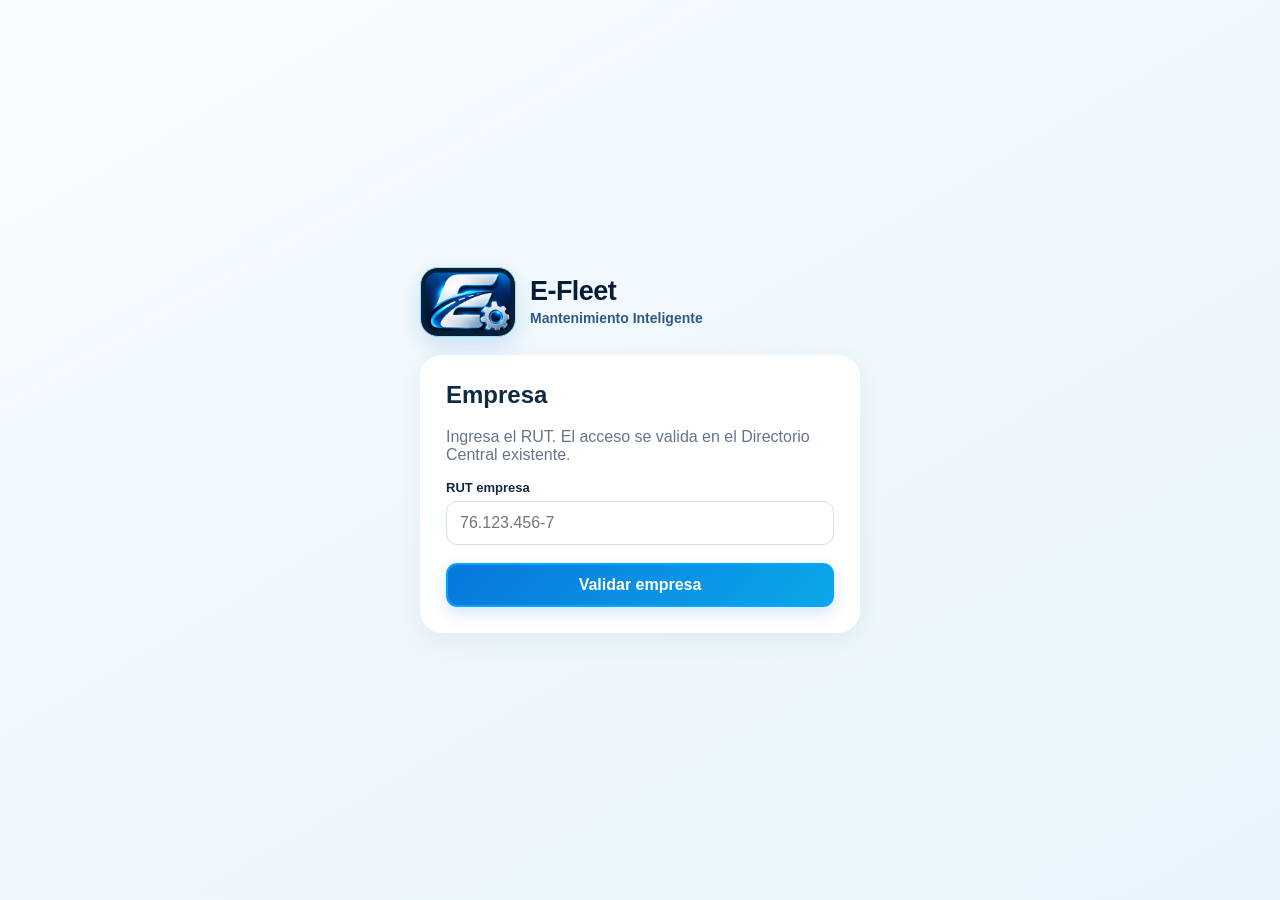
==== commit f02c3fcc: "Add files via upload" ====
--- a/index.html
+++ b/index.html
@@ -7,7 +7,7 @@
   <meta name="theme-color" content="#f8fcff">
   <title>E-Fleet Mantenimiento Inteligente</title>
   <link rel="icon" type="image/png" href="efleet-login-mark-r1819.png?v=1819">
-  <link rel="stylesheet" href="styles.css?v=1840">
+  <link rel="stylesheet" href="styles.css?v=1841">
   <style id="efleet-shell-r170">
     /* Respaldo crítico integrado: evita que una hoja antigua deje el menú desbordado. */
     #sidebar{display:flex!important;flex-direction:column!important;height:100vh!important;height:100dvh!important;min-height:0!important;overflow:hidden!important}
@@ -107,6 +107,7 @@
       <button data-view="predicciones">✦ Análisis predictivo</button>
       <button data-view="notificaciones">🔔 Notificaciones y alertas</button>
       <button data-view="combustible">⛽ Combustible</button>
+      <button data-view="velocidad">🚨 Velocidad</button>
       <button data-view="presupuesto" class="nav-management">💰 Presupuesto Operacional</button>
       <button data-view="reportes">📊 Reportes PDF / XLSX</button>
       <button data-view="manual" class="nav-help">❓ Manual de Uso / Ayuda</button>
@@ -623,6 +624,12 @@
     </section>
 
 
+    <section id="view-velocidad" class="view">
+      <div class="module-hero speed-hero"><div><span class="hero-icon">🚨</span><div><span class="module-eyebrow">SEGURIDAD · ADMINISTRADOR / GERENCIA / OPERADOR</span><h3>Control de velocidad</h3><p>Límites por patente y excesos detectados. Sin mapas ni recorridos; la dirección se captura únicamente en el momento del exceso.</p></div></div></div>
+      <section class="panel"><div class="panel-head"><div><span class="module-eyebrow">PARAMETRIZACIÓN</span><h3>Límites por patente</h3></div><small>10–220 km/h</small></div><div id="speedVehicleLimits" class="speed-limit-grid"></div></section>
+      <section class="panel"><div class="panel-head"><div><span class="module-eyebrow">ALERTAS REGISTRADAS</span><h3>Excesos de velocidad</h3></div><small>Sin mapa</small></div><div id="speedEvents" class="speed-event-list"></div></section>
+    </section>
+
     <section id="view-manual" class="view">
       <div class="module-hero manual-module-hero">
         <div><span class="hero-icon">❓</span><div><span class="module-eyebrow">AYUDA INTEGRADA · WEB + ANDROID</span><h3>Manual de Uso E-FLEET</h3><p>Consulta procedimientos, roles, QR, Checklist, mantenciones, combustible, presupuesto, reportes y solución de problemas sin salir del sistema.</p></div></div>
@@ -836,6 +843,6 @@
 
 <script src="qrcode_WEB_R1_8_0.min.js"></script>
 <script src="exporters_R1_8_0.js?v=1832f"></script>
-<script src="app.js?v=1840"></script>
+<script src="app.js?v=1841"></script>
 </body>
 </html>
--- a/styles.css
+++ b/styles.css
@@ -1810,3 +1810,6 @@
 .login-password-toggle.showing .eye-closed{display:block;}
 .login-enter-hint{display:block;margin-top:6px;color:#728399;font-size:11px;font-weight:650;}
 @media(max-width:520px){.login-enter-hint{font-size:10px}.login-password-toggle{right:6px!important;}}
+
+/* R1.8.41 · Velocidad sin mapa */
+.speed-limit-grid,.speed-event-list{display:grid;gap:12px}.speed-limit-grid{grid-template-columns:repeat(auto-fit,minmax(260px,1fr))}.speed-limit-card,.speed-event-card{border:1px solid var(--line,#dfe5ec);border-radius:16px;padding:16px;background:#fff}.speed-limit-card{display:grid;grid-template-columns:1fr;gap:10px}.speed-limit-card h4{margin:2px 0}.speed-limit-card label{display:grid;gap:5px;font-weight:700}.speed-event-title{display:flex;align-items:center;justify-content:space-between;gap:10px;margin-bottom:12px}.speed-event-grid{display:grid;grid-template-columns:repeat(auto-fit,minmax(130px,1fr));gap:10px}.speed-event-grid span,.speed-address{display:grid;gap:3px}.speed-event-grid small,.speed-address small{color:var(--muted,#667085);font-size:11px;text-transform:uppercase;letter-spacing:.04em}.speed-address{margin-top:12px;padding-top:12px;border-top:1px solid var(--line,#e5e7eb)}
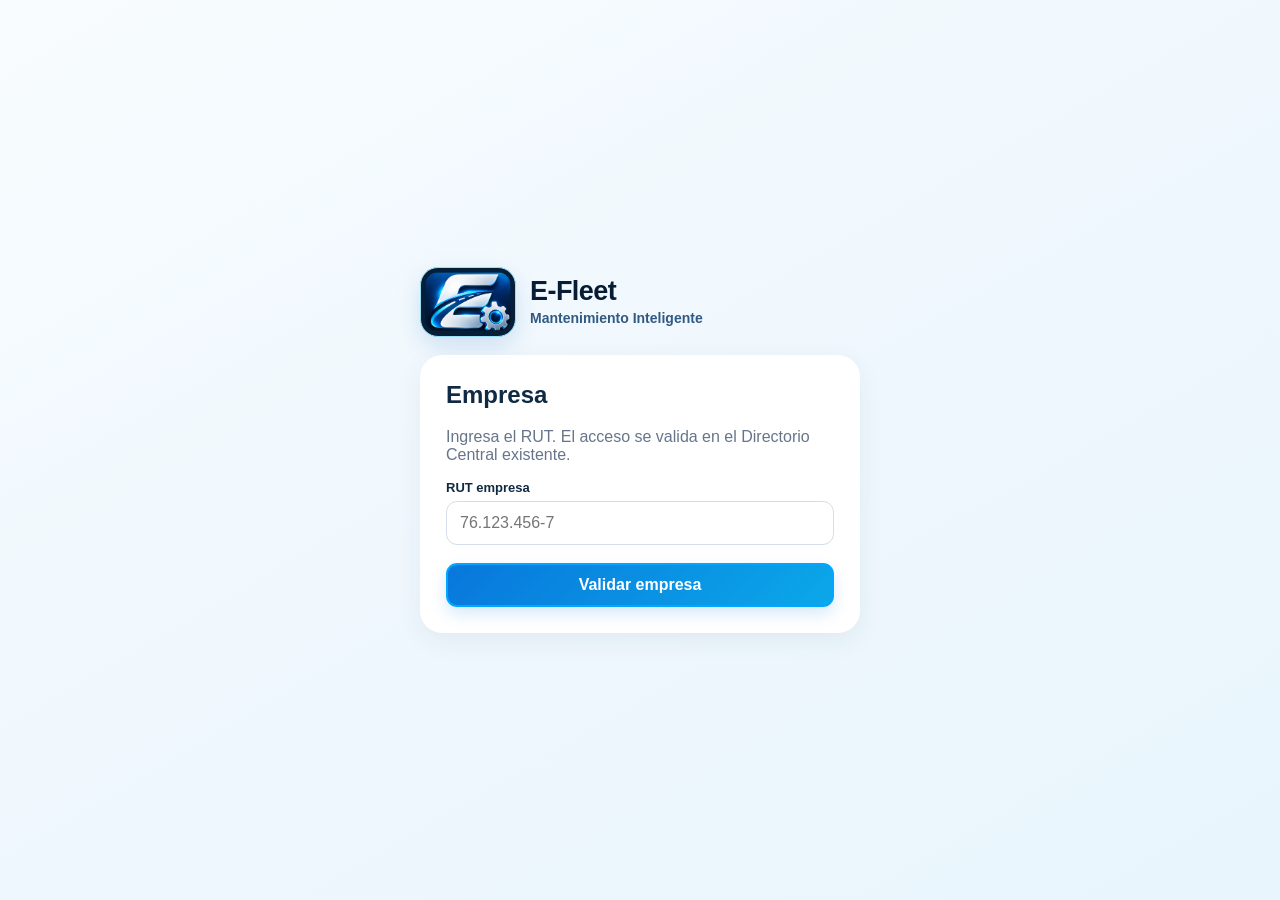
==== commit 24fa79dd: "Add files via upload" ====
--- a/index.html
+++ b/index.html
@@ -626,7 +626,16 @@
 
     <section id="view-velocidad" class="view">
       <div class="module-hero speed-hero"><div><span class="hero-icon">🚨</span><div><span class="module-eyebrow">SEGURIDAD · ADMINISTRADOR / GERENCIA / OPERADOR</span><h3>Control de velocidad</h3><p>Límites por patente y excesos detectados. Sin mapas ni recorridos; la dirección se captura únicamente en el momento del exceso.</p></div></div></div>
-      <section class="panel"><div class="panel-head"><div><span class="module-eyebrow">PARAMETRIZACIÓN</span><h3>Límites por patente</h3></div><small>10–220 km/h</small></div><div id="speedVehicleLimits" class="speed-limit-grid"></div></section>
+      <section class="panel"><div class="panel-head"><div><span class="module-eyebrow">PARAMETRIZACIÓN</span><h3>Límites por patente</h3></div><small>10–220 km/h</small></div>
+        <div class="speed-control-toolbar">
+          <div class="speed-search-group"><label class="speed-control-field speed-search-field"><span>Buscar vehículo</span><input id="speedVehicleSearch" type="search" autocomplete="off" enterkeyhint="search" placeholder="Patente, marca o modelo"></label><button id="speedSearchButton" class="primary speed-search-button" type="button">Buscar</button></div>
+          <label class="speed-control-field"><span>Velocidad máxima km/h</span><input id="speedGlobalLimit" type="number" min="10" max="220" step="1" placeholder="Ej. 90" disabled></label>
+          <label class="speed-select-all"><input id="speedSelectAll" type="checkbox"><span><strong>Seleccionar todo</strong><small>Aplicar el mismo límite a toda la flota</small></span></label>
+          <button id="speedApplyGlobal" class="primary speed-global-apply" type="button" disabled>Aplicar a toda la flota</button>
+        </div>
+        <div id="speedBulkHint" class="speed-bulk-hint">Seleccionar todo está desactivado: cada vehículo utilizará su límite individual parametrizado por patente.</div>
+        <div id="speedVehicleLimits" class="speed-limit-grid"></div>
+      </section>
       <section class="panel"><div class="panel-head"><div><span class="module-eyebrow">ALERTAS REGISTRADAS</span><h3>Excesos de velocidad</h3></div><small>Sin mapa</small></div><div id="speedEvents" class="speed-event-list"></div></section>
     </section>
 
--- a/styles.css
+++ b/styles.css
@@ -1813,3 +1813,221 @@
 
 /* R1.8.41 · Velocidad sin mapa */
 .speed-limit-grid,.speed-event-list{display:grid;gap:12px}.speed-limit-grid{grid-template-columns:repeat(auto-fit,minmax(260px,1fr))}.speed-limit-card,.speed-event-card{border:1px solid var(--line,#dfe5ec);border-radius:16px;padding:16px;background:#fff}.speed-limit-card{display:grid;grid-template-columns:1fr;gap:10px}.speed-limit-card h4{margin:2px 0}.speed-limit-card label{display:grid;gap:5px;font-weight:700}.speed-event-title{display:flex;align-items:center;justify-content:space-between;gap:10px;margin-bottom:12px}.speed-event-grid{display:grid;grid-template-columns:repeat(auto-fit,minmax(130px,1fr));gap:10px}.speed-event-grid span,.speed-address{display:grid;gap:3px}.speed-event-grid small,.speed-address small{color:var(--muted,#667085);font-size:11px;text-transform:uppercase;letter-spacing:.04em}.speed-address{margin-top:12px;padding-top:12px;border-top:1px solid var(--line,#e5e7eb)}
+
+
+/* ==========================================================================
+   R1.8.43 · KPI CIRCULARES RESPONSIVOS · TEXTO SIEMPRE LEGIBLE
+   ========================================================================== */
+/* Aumentamos levemente el diámetro y hacemos que el valor se adapte a su longitud. */
+#view-dashboard .ring-kpi-grid{grid-template-columns:repeat(3,minmax(190px,1fr))!important}
+#view-dashboard .ring-kpi{min-height:226px!important}
+.ring-gauge{width:120px!important;height:120px!important;padding:10px!important;margin:2px auto 11px!important}
+.ring-gauge::after{inset:10px!important}
+.ring-gauge>div{width:100%!important;display:grid!important;place-items:center!important;align-content:center!important;min-width:0!important}
+.ring-gauge strong{display:block!important;width:100%!important;max-width:92px!important;padding:0 2px!important;white-space:normal!important;overflow:visible!important;text-overflow:clip!important;overflow-wrap:anywhere!important;word-break:break-word!important;text-align:center!important;line-height:1.02!important;letter-spacing:-.25px!important}
+.ring-kpi.value-fit-lg .ring-gauge strong{font-size:23px!important}
+.ring-kpi.value-fit-md .ring-gauge strong{font-size:20px!important}
+.ring-kpi.value-fit-sm .ring-gauge strong{font-size:17px!important}
+.ring-kpi.value-fit-xs .ring-gauge strong{font-size:14px!important;max-width:96px!important}
+.ring-kpi.value-fit-xxs .ring-gauge strong{font-size:12px!important;max-width:98px!important;line-height:1!important}
+/* Los monetarios dejan de usar un tamaño fijo; heredan la escala adaptativa anterior. */
+.ring-kpi.money .ring-gauge strong,.ring-kpi-grid.compact .ring-kpi.money .ring-gauge strong{font-size:inherit!important;max-width:98px!important;white-space:normal!important;overflow-wrap:anywhere!important;letter-spacing:-.35px!important}
+.ring-kpi.money.value-fit-lg .ring-gauge strong{font-size:21px!important}.ring-kpi.money.value-fit-md .ring-gauge strong{font-size:18px!important}.ring-kpi.money.value-fit-sm .ring-gauge strong{font-size:15px!important}.ring-kpi.money.value-fit-xs .ring-gauge strong{font-size:13px!important}.ring-kpi.money.value-fit-xxs .ring-gauge strong{font-size:11.5px!important}
+.ring-kpi-grid.compact .ring-gauge{width:98px!important;height:98px!important}.ring-kpi-grid.compact .ring-gauge strong{max-width:72px!important}
+.ring-kpi-grid.compact .value-fit-lg .ring-gauge strong{font-size:18px!important}.ring-kpi-grid.compact .value-fit-md .ring-gauge strong{font-size:16px!important}.ring-kpi-grid.compact .value-fit-sm .ring-gauge strong{font-size:14px!important}.ring-kpi-grid.compact .value-fit-xs .ring-gauge strong{font-size:12px!important}.ring-kpi-grid.compact .value-fit-xxs .ring-gauge strong{font-size:10.5px!important}
+/* También evitamos cortes en los KPI rectangulares superiores del Dashboard. */
+.kpi-modern-copy strong{white-space:normal!important;overflow:visible!important;text-overflow:clip!important;overflow-wrap:anywhere!important;line-height:1.05!important}
+.kpi-modern.value-fit-lg .kpi-modern-copy strong{font-size:27px!important}.kpi-modern.value-fit-md .kpi-modern-copy strong{font-size:25px!important}.kpi-modern.value-fit-sm .kpi-modern-copy strong{font-size:22px!important}.kpi-modern.value-fit-xs .kpi-modern-copy strong{font-size:19px!important}.kpi-modern.value-fit-xxs .kpi-modern-copy strong{font-size:17px!important}
+@media(max-width:1050px){#view-dashboard .ring-kpi-grid{grid-template-columns:repeat(2,minmax(0,1fr))!important}}
+@media(max-width:620px){#view-dashboard .ring-kpi-grid{grid-template-columns:repeat(2,minmax(0,1fr))!important;gap:10px!important}#view-dashboard .ring-kpi{min-height:190px!important;padding:12px 8px 13px!important}.ring-gauge{width:94px!important;height:94px!important;padding:8px!important}.ring-gauge::after{inset:8px!important}.ring-gauge strong{max-width:70px!important}.ring-kpi.value-fit-lg .ring-gauge strong{font-size:18px!important}.ring-kpi.value-fit-md .ring-gauge strong{font-size:16px!important}.ring-kpi.value-fit-sm .ring-gauge strong{font-size:14px!important}.ring-kpi.value-fit-xs .ring-gauge strong{font-size:12px!important}.ring-kpi.value-fit-xxs .ring-gauge strong{font-size:10px!important;max-width:72px!important}.kpi-modern.value-fit-lg .kpi-modern-copy strong{font-size:21px!important}.kpi-modern.value-fit-md .kpi-modern-copy strong{font-size:19px!important}.kpi-modern.value-fit-sm .kpi-modern-copy strong{font-size:17px!important}.kpi-modern.value-fit-xs .kpi-modern-copy strong{font-size:15px!important}.kpi-modern.value-fit-xxs .kpi-modern-copy strong{font-size:13px!important}}
+
+/* ==========================================================================
+   R1.8.44 · HEADER WEB COMPACTO 52 PX + NEXO SIEMPRE LIBRE
+   ========================================================================== */
+:root{--ef-header-height:52px;--ef-nexo-header-gap:12px}
+
+/* Escritorio: barra superior fina de 52 px exactos. */
+@media(min-width:1101px){
+  .app-shell>main>header{
+    height:var(--ef-header-height)!important;
+    min-height:var(--ef-header-height)!important;
+    max-height:var(--ef-header-height)!important;
+    padding:5px 26px!important;
+    column-gap:12px!important;
+    row-gap:0!important;
+    overflow:visible!important;
+  }
+  .app-shell:not(.sidebar-collapsed)>main>header,
+  .app-shell.sidebar-collapsed>main>header{
+    grid-template-columns:minmax(0,1fr) max-content!important;
+  }
+  .header-main{
+    grid-template-columns:38px minmax(180px,1fr) max-content!important;
+    gap:9px!important;
+    height:42px!important;
+  }
+  .sidebar-toggle{
+    width:36px!important;height:36px!important;min-width:36px!important;min-height:36px!important;
+    border-radius:11px!important;padding:8px!important;
+  }
+  .header-copy h2{font-size:21px!important;line-height:1.1!important}
+  .company-nav-cluster{gap:7px!important;height:42px!important}
+  .company-nav-cluster .page-back-button{
+    width:34px!important;height:34px!important;min-width:34px!important;min-height:34px!important;
+    border-radius:10px!important;font-size:18px!important;
+  }
+  .company-nav-cluster .company-identity{
+    width:286px!important;min-width:250px!important;max-width:286px!important;
+    height:40px!important;min-height:40px!important;
+    padding:3px 9px!important;gap:8px!important;border-radius:11px!important;
+  }
+  .company-logo-header{width:30px!important;height:30px!important;border-radius:8px!important}
+  .company-identity small{font-size:8px!important;line-height:1!important;letter-spacing:.7px!important}
+  .company-identity strong{font-size:12px!important;line-height:1.15!important}
+  .header-actions{gap:7px!important;height:42px!important}
+  .notification-bell,
+  .module-export-button,
+  .profile-button{
+    width:36px!important;min-width:36px!important;height:36px!important;min-height:36px!important;
+    flex:0 0 36px!important;border-radius:10px!important;
+  }
+  .profile-wrap{min-width:36px!important}
+  .profile-button{border-radius:50%!important}
+  .notification-bell .bell-icon{font-size:16px!important}
+  .module-export-button{font-size:10px!important}
+  #btnRefresh{
+    height:36px!important;min-height:36px!important;min-width:102px!important;
+    padding:0 12px!important;border-radius:10px!important;font-size:12px!important;
+  }
+  .notification-count{top:-6px!important;right:-6px!important}
+}
+
+/* NEXO nunca queda debajo del header: conserva 12 px de aire como mínimo. */
+body #nexoPanel.nexo-panel{
+  height:min(640px,calc(100dvh - var(--ef-header-height) - 124px))!important;
+  max-height:calc(100dvh - var(--ef-header-height) - 124px)!important;
+}
+
+/* En tamaños intermedios mantenemos una barra compacta sin forzar 52 px si las acciones necesitan envolver. */
+@media(min-width:761px) and (max-width:1100px){
+  .app-shell>main>header{padding-top:8px!important;padding-bottom:8px!important;min-height:60px!important}
+  body #nexoPanel.nexo-panel{max-height:calc(100dvh - 196px)!important}
+}
+
+/* ========================================================================== */
+/* R1.8.45 · HEADER UNA SOLA FILA CON SIDEBAR ABIERTO                         */
+/* ========================================================================== */
+/*
+   R1.8.37 tenía una regla que bajaba .header-actions a una segunda fila entre
+   761 y 1450 px cuando el sidebar estaba abierto. R1.8.45 la anula: empresa y
+   acciones permanecen en la misma línea del header.
+*/
+@media(min-width:761px){
+  .app-shell>main>header,
+  .app-shell:not(.sidebar-collapsed)>main>header,
+  .app-shell.sidebar-collapsed>main>header{
+    grid-template-columns:minmax(0,1fr) max-content!important;
+    grid-template-rows:var(--ef-header-height)!important;
+    align-items:center!important;
+    row-gap:0!important;
+    min-height:var(--ef-header-height)!important;
+    height:var(--ef-header-height)!important;
+    max-height:var(--ef-header-height)!important;
+    overflow:visible!important;
+  }
+  .app-shell:not(.sidebar-collapsed) .header-actions,
+  .app-shell.sidebar-collapsed .header-actions,
+  .header-actions{
+    grid-column:2!important;
+    grid-row:1!important;
+    justify-self:end!important;
+    align-self:center!important;
+    width:auto!important;
+    min-width:max-content!important;
+    margin:0!important;
+    white-space:nowrap!important;
+  }
+  .app-shell:not(.sidebar-collapsed) .header-main,
+  .app-shell.sidebar-collapsed .header-main,
+  .header-main{
+    grid-column:1!important;
+    grid-row:1!important;
+    min-width:0!important;
+    margin:0!important;
+  }
+}
+
+/* Escritorio normal: conserva el header de 52 px y gana espacio horizontal. */
+@media(min-width:1101px){
+  .app-shell:not(.sidebar-collapsed) .header-main{
+    grid-template-columns:36px minmax(110px,1fr) max-content!important;
+    gap:8px!important;
+  }
+  .app-shell:not(.sidebar-collapsed) .company-nav-cluster{gap:6px!important}
+  .app-shell:not(.sidebar-collapsed) .company-nav-cluster .company-identity{
+    width:258px!important;min-width:220px!important;max-width:258px!important;
+  }
+  .app-shell:not(.sidebar-collapsed) .header-actions{gap:6px!important}
+  .app-shell:not(.sidebar-collapsed) #btnRefresh{
+    min-width:94px!important;width:auto!important;padding:0 10px!important;
+  }
+}
+
+/* Escritorio/tablet angosto: todo sigue en una línea; se compacta, no se baja. */
+@media(min-width:901px) and (max-width:1100px){
+  .app-shell>main>header{
+    padding:5px 12px!important;
+    column-gap:5px!important;
+  }
+  .header-main,
+  .app-shell:not(.sidebar-collapsed) .header-main{
+    grid-template-columns:32px minmax(70px,1fr) max-content!important;
+    gap:6px!important;height:42px!important;
+  }
+  .sidebar-toggle{width:32px!important;height:32px!important;min-width:32px!important;min-height:32px!important;padding:7px!important;border-radius:9px!important}
+  .sidebar-toggle span{width:18px!important}
+  .header-copy h2{font-size:18px!important}
+  .company-nav-cluster{gap:5px!important;height:38px!important;margin:0!important;width:auto!important;order:initial!important}
+  .company-nav-cluster .page-back-button{width:30px!important;height:30px!important;min-width:30px!important;min-height:30px!important;border-radius:9px!important;font-size:16px!important}
+  .company-nav-cluster .company-identity{width:205px!important;min-width:180px!important;max-width:205px!important;height:36px!important;min-height:36px!important;padding:3px 7px!important;gap:6px!important}
+  .company-logo-header{width:26px!important;height:26px!important;border-radius:7px!important}
+  .company-identity small{font-size:7px!important;line-height:1!important}
+  .company-identity strong{font-size:10.5px!important;line-height:1.05!important}
+  .header-actions{gap:4px!important;height:38px!important}
+  .notification-bell,.module-export-button,.profile-button{width:32px!important;min-width:32px!important;height:32px!important;min-height:32px!important;flex-basis:32px!important;border-radius:9px!important}
+  .profile-wrap{min-width:32px!important}
+  .profile-button{border-radius:50%!important}
+  .notification-bell .bell-icon{font-size:15px!important}
+  .excel-icon{width:20px!important;height:20px!important;font-size:10px!important}
+  #btnRefresh{height:32px!important;min-height:32px!important;min-width:32px!important;width:32px!important;padding:0!important;font-size:0!important;border-radius:9px!important}
+  #btnRefresh::before{content:'↻';font-size:16px!important}
+}
+
+/* Muy cerca del breakpoint móvil: priorizamos una sola fila y truncamos texto. */
+@media(min-width:761px) and (max-width:900px){
+  .app-shell>main>header{padding:5px 8px!important;column-gap:3px!important}
+  .header-main,.app-shell:not(.sidebar-collapsed) .header-main{grid-template-columns:28px minmax(34px,1fr) max-content!important;gap:4px!important;height:40px!important}
+  .sidebar-toggle{width:28px!important;height:28px!important;min-width:28px!important;min-height:28px!important;padding:6px!important;border-radius:8px!important}.sidebar-toggle span{width:16px!important}
+  .header-copy h2{font-size:15px!important}
+  .company-nav-cluster{gap:3px!important;height:34px!important;margin:0!important;width:auto!important;order:initial!important}
+  .company-nav-cluster .page-back-button{width:26px!important;height:26px!important;min-width:26px!important;min-height:26px!important;border-radius:8px!important;font-size:14px!important}
+  .company-nav-cluster .company-identity{width:138px!important;min-width:120px!important;max-width:138px!important;height:32px!important;min-height:32px!important;padding:2px 5px!important;gap:4px!important}
+  .company-logo-header{width:22px!important;height:22px!important;border-radius:6px!important}
+  .company-identity small{display:none!important}.company-identity strong{font-size:9px!important;line-height:1!important}
+  .header-actions{gap:2px!important;height:34px!important}
+  .notification-bell,.module-export-button,.profile-button{width:28px!important;min-width:28px!important;height:28px!important;min-height:28px!important;flex-basis:28px!important;border-radius:8px!important;padding:0!important}
+  .profile-wrap{min-width:28px!important}.profile-button{border-radius:50%!important}.notification-bell .bell-icon{font-size:13px!important}.excel-icon{width:18px!important;height:18px!important;font-size:9px!important}
+  #btnRefresh{height:28px!important;min-height:28px!important;min-width:28px!important;width:28px!important;padding:0!important;font-size:0!important;border-radius:8px!important}#btnRefresh::before{content:'↻';font-size:14px!important}
+}
+
+/* R1.8.46 · Control de velocidad: búsqueda rápida + parametrización global */
+.speed-control-toolbar{display:grid;grid-template-columns:minmax(320px,1.45fr) minmax(180px,.7fr) minmax(220px,.9fr) auto;gap:12px;align-items:end;margin:0 0 10px}.speed-control-field{display:grid;gap:6px;font-weight:800}.speed-control-field>span{font-size:12px;color:var(--muted,#667085);text-transform:uppercase;letter-spacing:.04em}.speed-control-field input{width:100%;min-height:44px;border:1px solid var(--line,#dfe5ec);border-radius:12px;padding:0 13px;background:#fff;color:var(--ink,#102a43);font:inherit}.speed-select-all{min-height:44px;display:flex;align-items:center;gap:10px;border:1px solid var(--line,#dfe5ec);border-radius:12px;padding:7px 12px;background:#f8fbff;cursor:pointer}.speed-select-all input{width:19px;height:19px;accent-color:#0b95e5;flex:0 0 auto}.speed-select-all span{display:grid;gap:1px}.speed-select-all strong{font-size:13px}.speed-select-all small{font-size:11px;color:var(--muted,#667085)}.speed-global-apply{min-height:44px;white-space:nowrap}.speed-global-apply:disabled,.speed-control-field input:disabled{opacity:.55;cursor:not-allowed}.speed-bulk-hint{margin:0 0 14px;padding:9px 12px;border-radius:10px;background:#f7f9fc;color:#5f6b7a;font-size:12px;border:1px solid #e7ebf0}.speed-bulk-hint.is-global{background:#eef9ff;border-color:#b9e5fb;color:#0b5f8f}.speed-search-field input::-webkit-search-cancel-button{cursor:pointer}
+.speed-search-group{display:grid;grid-template-columns:minmax(0,1fr) auto;gap:8px;align-items:end}.speed-search-button{min-height:44px;min-width:86px;white-space:nowrap}
+@media(max-width:1100px){.speed-control-toolbar{grid-template-columns:1fr 1fr}.speed-global-apply{width:100%}}
+@media(max-width:700px){.speed-control-toolbar{grid-template-columns:1fr}.speed-search-group{grid-template-columns:1fr auto}.speed-select-all,.speed-global-apply{width:100%}}
+
+/* R1.8.48: el filtro de velocidad debe prevalecer sobre display:grid de la tarjeta */
+.speed-limit-card.speed-filter-hidden{display:none!important}
+
+/* R1.8.49 · buscador velocidad: render parcial sin relayout masivo */
+.speed-filter-note{grid-column:1/-1;padding:10px 12px;border-radius:10px;background:#f7f9fc;color:#667085;font-size:12px;border:1px solid #e7ebf0}
